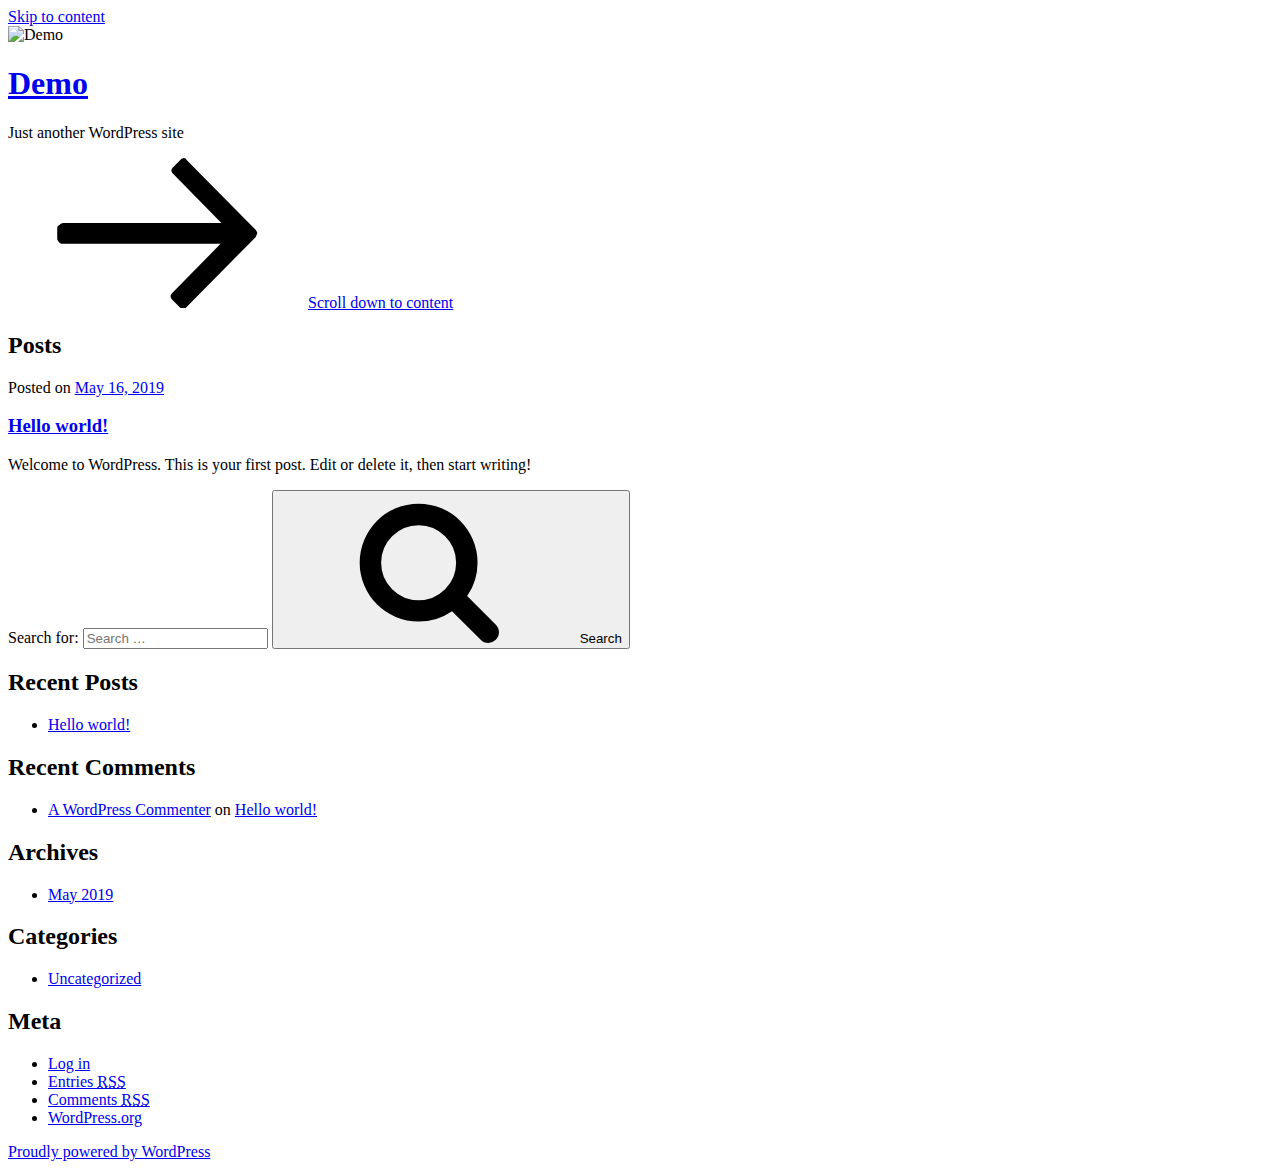
==== index.html @ 1aba59c8 "change" ====
<!DOCTYPE html>
<html lang="en-US" class="no-js no-svg">
<head>
<meta charset="UTF-8">
<meta name="viewport" content="width=device-width, initial-scale=1">
<link rel="profile" href="http://gmpg.org/xfn/11">

<script>(function(html){html.className = html.className.replace(/\bno-js\b/,'js')})(document.documentElement);</script>
<title>Demo &#8211; Just another WordPress site</title>
<link rel='dns-prefetch' href='//fonts.googleapis.com' />
<link rel='dns-prefetch' href='//s.w.org' />
<link href='https://fonts.gstatic.com/' crossorigin rel='preconnect' />
<link rel="alternate" type="application/rss+xml" title="Demo &raquo; Feed" href="/https://sandeepk111996.github.io/DemoWordpress/feed/" />
<link rel="alternate" type="application/rss+xml" title="Demo &raquo; Comments Feed" href="/https://sandeepk111996.github.io/DemoWordpress/comments/feed/" />
		<script type="text/javascript">
			window._wpemojiSettings = {"baseUrl":"https:\/\/s.w.org\/images\/core\/emoji\/11.2.0\/72x72\/","ext":".png","svgUrl":"https:\/\/s.w.org\/images\/core\/emoji\/11.2.0\/svg\/","svgExt":".svg","source":{"concatemoji":"\/wp-includes\/js\/wp-emoji-release.min.js?ver=5.1.1"}};
			!function(a,b,c){function d(a,b){var c=String.fromCharCode;l.clearRect(0,0,k.width,k.height),l.fillText(c.apply(this,a),0,0);var d=k.toDataURL();l.clearRect(0,0,k.width,k.height),l.fillText(c.apply(this,b),0,0);var e=k.toDataURL();return d===e}function e(a){var b;if(!l||!l.fillText)return!1;switch(l.textBaseline="top",l.font="600 32px Arial",a){case"flag":return!(b=d([55356,56826,55356,56819],[55356,56826,8203,55356,56819]))&&(b=d([55356,57332,56128,56423,56128,56418,56128,56421,56128,56430,56128,56423,56128,56447],[55356,57332,8203,56128,56423,8203,56128,56418,8203,56128,56421,8203,56128,56430,8203,56128,56423,8203,56128,56447]),!b);case"emoji":return b=d([55358,56760,9792,65039],[55358,56760,8203,9792,65039]),!b}return!1}function f(a){var c=b.createElement("script");c.src=a,c.defer=c.type="text/javascript",b.getElementsByTagName("head")[0].appendChild(c)}var g,h,i,j,k=b.createElement("canvas"),l=k.getContext&&k.getContext("2d");for(j=Array("flag","emoji"),c.supports={everything:!0,everythingExceptFlag:!0},i=0;i<j.length;i++)c.supports[j[i]]=e(j[i]),c.supports.everything=c.supports.everything&&c.supports[j[i]],"flag"!==j[i]&&(c.supports.everythingExceptFlag=c.supports.everythingExceptFlag&&c.supports[j[i]]);c.supports.everythingExceptFlag=c.supports.everythingExceptFlag&&!c.supports.flag,c.DOMReady=!1,c.readyCallback=function(){c.DOMReady=!0},c.supports.everything||(h=function(){c.readyCallback()},b.addEventListener?(b.addEventListener("DOMContentLoaded",h,!1),a.addEventListener("load",h,!1)):(a.attachEvent("onload",h),b.attachEvent("onreadystatechange",function(){"complete"===b.readyState&&c.readyCallback()})),g=c.source||{},g.concatemoji?f(g.concatemoji):g.wpemoji&&g.twemoji&&(f(g.twemoji),f(g.wpemoji)))}(window,document,window._wpemojiSettings);
		</script>
		<style type="text/css">
img.wp-smiley,
img.emoji {
	display: inline !important;
	border: none !important;
	box-shadow: none !important;
	height: 1em !important;
	width: 1em !important;
	margin: 0 .07em !important;
	vertical-align: -0.1em !important;
	background: none !important;
	padding: 0 !important;
}
</style>
	<link rel='stylesheet' id='wp-block-library-css'  href='/https://sandeepk111996.github.io/DemoWordpress/wp-includes/css/dist/block-library/style.min.css?ver=5.1.1' type='text/css' media='all' />
<link rel='stylesheet' id='wp-block-library-theme-css'  href='/https://sandeepk111996.github.io/DemoWordpress/wp-includes/css/dist/block-library/theme.min.css?ver=5.1.1' type='text/css' media='all' />
<link rel='stylesheet' id='twentyseventeen-fonts-css'  href='https://fonts.googleapis.com/css?family=Libre+Franklin%3A300%2C300i%2C400%2C400i%2C600%2C600i%2C800%2C800i&#038;subset=latin%2Clatin-ext' type='text/css' media='all' />
<link rel='stylesheet' id='twentyseventeen-style-css'  href='/https://sandeepk111996.github.io/DemoWordpress/wp-content/themes/twentyseventeen/style.css?ver=5.1.1' type='text/css' media='all' />
<link rel='stylesheet' id='twentyseventeen-block-style-css'  href='/https://sandeepk111996.github.io/DemoWordpress/wp-content/themes/twentyseventeen/assets/css/blocks.css?ver=1.1' type='text/css' media='all' />
<!--[if lt IE 9]>
<link rel='stylesheet' id='twentyseventeen-ie8-css'  href='/wp-content/themes/twentyseventeen/assets/css/ie8.css?ver=1.0' type='text/css' media='all' />
<![endif]-->
<!--[if lt IE 9]>
<script type='text/javascript' src='/wp-content/themes/twentyseventeen/assets/js/html5.js?ver=3.7.3'></script>
<![endif]-->
<script type='text/javascript' src='/https://sandeepk111996.github.io/DemoWordpress/wp-includes/js/jquery/jquery.js?ver=1.12.4'></script>
<script type='text/javascript' src='/https://sandeepk111996.github.io/DemoWordpress/wp-includes/js/jquery/jquery-migrate.min.js?ver=1.4.1'></script>
<link rel='https://api.w.org/' href='/https://sandeepk111996.github.io/DemoWordpress/wp-json/' />
<link rel="EditURI" type="application/rsd+xml" title="RSD" href="/https://sandeepk111996.github.io/DemoWordpress/xmlrpc.php?rsd" />
<link rel="wlwmanifest" type="application/wlwmanifest+xml" href="/https://sandeepk111996.github.io/DemoWordpress/wp-includes/wlwmanifest.xml" /> 
<meta name="generator" content="WordPress 5.1.1" />
		<style type="text/css">.recentcomments a{display:inline !important;padding:0 !important;margin:0 !important;}</style>
		</head>

<body class="home blog wp-embed-responsive hfeed has-header-image has-sidebar colors-light">
<div id="page" class="site">
	<a class="skip-link screen-reader-text" href="#content">Skip to content</a>

	<header id="masthead" class="site-header" role="banner">

		<div class="custom-header">

		<div class="custom-header-media">
			<div id="wp-custom-header" class="wp-custom-header"><img src="/https://sandeepk111996.github.io/DemoWordpress/wp-content/themes/twentyseventeen/assets/images/header.jpg" width="2000" height="1200" alt="Demo" /></div>		</div>

	<div class="site-branding">
	<div class="wrap">

		
		<div class="site-branding-text">
							<h1 class="site-title"><a href="/https://sandeepk111996.github.io/DemoWordpress/" rel="home">Demo</a></h1>
			
							<p class="site-description">Just another WordPress site</p>
					</div><!-- .site-branding-text -->

				<a href="#content" class="menu-scroll-down"><svg class="icon icon-arrow-right" aria-hidden="true" role="img"> <use href="#icon-arrow-right" xlink:href="#icon-arrow-right"></use> </svg><span class="screen-reader-text">Scroll down to content</span></a>
	
	</div><!-- .wrap -->
</div><!-- .site-branding -->

</div><!-- .custom-header -->

		
	</header><!-- #masthead -->

	
	<div class="site-content-contain">
		<div id="content" class="site-content">

<div class="wrap">
		<header class="page-header">
		<h2 class="page-title">Posts</h2>
	</header>
	
	<div id="primary" class="content-area">
		<main id="main" class="site-main" role="main">

			
<article id="post-1" class="post-1 post type-post status-publish format-standard hentry category-uncategorized">
		<header class="entry-header">
		<div class="entry-meta"><span class="screen-reader-text">Posted on</span> <a href="/https://sandeepk111996.github.io/DemoWordpress/2019/05/16/hello-world/" rel="bookmark"><time class="entry-date published updated" datetime="2019-05-16T11:55:17+00:00">May 16, 2019</time></a></div><!-- .entry-meta --><h3 class="entry-title"><a href="/https://sandeepk111996.github.io/DemoWordpress/2019/05/16/hello-world/" rel="bookmark">Hello world!</a></h3>	</header><!-- .entry-header -->

	
	<div class="entry-content">
		
<p>Welcome to WordPress. This is your first post. Edit or delete it, then start writing!</p>
	</div><!-- .entry-content -->

	
</article><!-- #post-## -->

		</main><!-- #main -->
	</div><!-- #primary -->
	
<aside id="secondary" class="widget-area" role="complementary" aria-label="Blog Sidebar">
	<section id="search-2" class="widget widget_search">

<form role="search" method="get" class="search-form" action="/https://sandeepk111996.github.io/DemoWordpress/">
	<label for="search-form-1">
		<span class="screen-reader-text">Search for:</span>
	</label>
	<input type="search" id="search-form-1" class="search-field" placeholder="Search &hellip;" value="" name="s" />
	<button type="submit" class="search-submit"><svg class="icon icon-search" aria-hidden="true" role="img"> <use href="#icon-search" xlink:href="#icon-search"></use> </svg><span class="screen-reader-text">Search</span></button>
</form>
</section>		<section id="recent-posts-2" class="widget widget_recent_entries">		<h2 class="widget-title">Recent Posts</h2>		<ul>
											<li>
					<a href="/https://sandeepk111996.github.io/DemoWordpress/2019/05/16/hello-world/">Hello world!</a>
									</li>
					</ul>
		</section><section id="recent-comments-2" class="widget widget_recent_comments"><h2 class="widget-title">Recent Comments</h2><ul id="recentcomments"><li class="recentcomments"><span class="comment-author-link"><a href='https://wordpress.org/' rel='external nofollow' class='url'>A WordPress Commenter</a></span> on <a href="/https://sandeepk111996.github.io/DemoWordpress/2019/05/16/hello-world/#comment-1">Hello world!</a></li></ul></section><section id="archives-2" class="widget widget_archive"><h2 class="widget-title">Archives</h2>		<ul>
				<li><a href='/https://sandeepk111996.github.io/DemoWordpress/2019/05/'>May 2019</a></li>
		</ul>
			</section><section id="categories-2" class="widget widget_categories"><h2 class="widget-title">Categories</h2>		<ul>
				<li class="cat-item cat-item-1"><a href="/https://sandeepk111996.github.io/DemoWordpress/category/uncategorized/" >Uncategorized</a>
</li>
		</ul>
			</section><section id="meta-2" class="widget widget_meta"><h2 class="widget-title">Meta</h2>			<ul>
						<li><a href="/https://sandeepk111996.github.io/DemoWordpress/wp-login.php">Log in</a></li>
			<li><a href="/https://sandeepk111996.github.io/DemoWordpress/feed/">Entries <abbr title="Really Simple Syndication">RSS</abbr></a></li>
			<li><a href="/https://sandeepk111996.github.io/DemoWordpress/comments/feed/">Comments <abbr title="Really Simple Syndication">RSS</abbr></a></li>
			<li><a href="https://wordpress.org/" title="Powered by WordPress, state-of-the-art semantic personal publishing platform.">WordPress.org</a></li>			</ul>
			</section></aside><!-- #secondary -->
</div><!-- .wrap -->


		</div><!-- #content -->

		<footer id="colophon" class="site-footer" role="contentinfo">
			<div class="wrap">
				
<div class="site-info">
		<a href="https://wordpress.org/" class="imprint">
		Proudly powered by WordPress	</a>
</div><!-- .site-info -->
			</div><!-- .wrap -->
		</footer><!-- #colophon -->
	</div><!-- .site-content-contain -->
</div><!-- #page -->
<script type='text/javascript'>
/* <![CDATA[ */
var twentyseventeenScreenReaderText = {"quote":"<svg class=\"icon icon-quote-right\" aria-hidden=\"true\" role=\"img\"> <use href=\"#icon-quote-right\" xlink:href=\"#icon-quote-right\"><\/use> <\/svg>"};
/* ]]> */
</script>
<script type='text/javascript' src='/https://sandeepk111996.github.io/DemoWordpress/wp-content/themes/twentyseventeen/assets/js/skip-link-focus-fix.js?ver=1.0'></script>
<script type='text/javascript' src='/https://sandeepk111996.github.io/DemoWordpress/wp-content/themes/twentyseventeen/assets/js/global.js?ver=1.0'></script>
<script type='text/javascript' src='/https://sandeepk111996.github.io/DemoWordpress/wp-content/themes/twentyseventeen/assets/js/jquery.scrollTo.js?ver=2.1.2'></script>
<script type='text/javascript' src='/https://sandeepk111996.github.io/DemoWordpress/wp-includes/js/wp-embed.min.js?ver=5.1.1'></script>
<svg style="position: absolute; width: 0; height: 0; overflow: hidden;" version="1.1" xmlns="http://www.w3.org/2000/svg" xmlns:xlink="http://www.w3.org/1999/xlink">
<defs>
<symbol id="icon-behance" viewbox="0 0 37 32">
<path class="path1" d="M33 6.054h-9.125v2.214h9.125v-2.214zM28.5 13.661q-1.607 0-2.607 0.938t-1.107 2.545h7.286q-0.321-3.482-3.571-3.482zM28.786 24.107q1.125 0 2.179-0.571t1.357-1.554h3.946q-1.786 5.482-7.625 5.482-3.821 0-6.080-2.357t-2.259-6.196q0-3.714 2.33-6.17t6.009-2.455q2.464 0 4.295 1.214t2.732 3.196 0.902 4.429q0 0.304-0.036 0.839h-11.75q0 1.982 1.027 3.063t2.973 1.080zM4.946 23.214h5.286q3.661 0 3.661-2.982 0-3.214-3.554-3.214h-5.393v6.196zM4.946 13.625h5.018q1.393 0 2.205-0.652t0.813-2.027q0-2.571-3.393-2.571h-4.643v5.25zM0 4.536h10.607q1.554 0 2.768 0.25t2.259 0.848 1.607 1.723 0.563 2.75q0 3.232-3.071 4.696 2.036 0.571 3.071 2.054t1.036 3.643q0 1.339-0.438 2.438t-1.179 1.848-1.759 1.268-2.161 0.75-2.393 0.232h-10.911v-22.5z"></path>
</symbol>
<symbol id="icon-deviantart" viewbox="0 0 18 32">
<path class="path1" d="M18.286 5.411l-5.411 10.393 0.429 0.554h4.982v7.411h-9.054l-0.786 0.536-2.536 4.875-0.536 0.536h-5.375v-5.411l5.411-10.411-0.429-0.536h-4.982v-7.411h9.054l0.786-0.536 2.536-4.875 0.536-0.536h5.375v5.411z"></path>
</symbol>
<symbol id="icon-medium" viewbox="0 0 32 32">
<path class="path1" d="M10.661 7.518v20.946q0 0.446-0.223 0.759t-0.652 0.313q-0.304 0-0.589-0.143l-8.304-4.161q-0.375-0.179-0.634-0.598t-0.259-0.83v-20.357q0-0.357 0.179-0.607t0.518-0.25q0.25 0 0.786 0.268l9.125 4.571q0.054 0.054 0.054 0.089zM11.804 9.321l9.536 15.464-9.536-4.75v-10.714zM32 9.643v18.821q0 0.446-0.25 0.723t-0.679 0.277-0.839-0.232l-7.875-3.929zM31.946 7.5q0 0.054-4.58 7.491t-5.366 8.705l-6.964-11.321 5.786-9.411q0.304-0.5 0.929-0.5 0.25 0 0.464 0.107l9.661 4.821q0.071 0.036 0.071 0.107z"></path>
</symbol>
<symbol id="icon-slideshare" viewbox="0 0 32 32">
<path class="path1" d="M15.589 13.214q0 1.482-1.134 2.545t-2.723 1.063-2.723-1.063-1.134-2.545q0-1.5 1.134-2.554t2.723-1.054 2.723 1.054 1.134 2.554zM24.554 13.214q0 1.482-1.125 2.545t-2.732 1.063q-1.589 0-2.723-1.063t-1.134-2.545q0-1.5 1.134-2.554t2.723-1.054q1.607 0 2.732 1.054t1.125 2.554zM28.571 16.429v-11.911q0-1.554-0.571-2.205t-1.982-0.652h-19.857q-1.482 0-2.009 0.607t-0.527 2.25v12.018q0.768 0.411 1.58 0.714t1.446 0.5 1.446 0.33 1.268 0.196 1.25 0.071 1.045 0.009 1.009-0.036 0.795-0.036q1.214-0.018 1.696 0.482 0.107 0.107 0.179 0.161 0.464 0.446 1.089 0.911 0.125-1.625 2.107-1.554 0.089 0 0.652 0.027t0.768 0.036 0.813 0.018 0.946-0.018 0.973-0.080 1.089-0.152 1.107-0.241 1.196-0.348 1.205-0.482 1.286-0.616zM31.482 16.339q-2.161 2.661-6.643 4.5 1.5 5.089-0.411 8.304-1.179 2.018-3.268 2.643-1.857 0.571-3.25-0.268-1.536-0.911-1.464-2.929l-0.018-5.821v-0.018q-0.143-0.036-0.438-0.107t-0.42-0.089l-0.018 6.036q0.071 2.036-1.482 2.929-1.411 0.839-3.268 0.268-2.089-0.643-3.25-2.679-1.875-3.214-0.393-8.268-4.482-1.839-6.643-4.5-0.446-0.661-0.071-1.125t1.071 0.018q0.054 0.036 0.196 0.125t0.196 0.143v-12.393q0-1.286 0.839-2.196t2.036-0.911h22.446q1.196 0 2.036 0.911t0.839 2.196v12.393l0.375-0.268q0.696-0.482 1.071-0.018t-0.071 1.125z"></path>
</symbol>
<symbol id="icon-snapchat-ghost" viewbox="0 0 30 32">
<path class="path1" d="M15.143 2.286q2.393-0.018 4.295 1.223t2.92 3.438q0.482 1.036 0.482 3.196 0 0.839-0.161 3.411 0.25 0.125 0.5 0.125 0.321 0 0.911-0.241t0.911-0.241q0.518 0 1 0.321t0.482 0.821q0 0.571-0.563 0.964t-1.232 0.563-1.232 0.518-0.563 0.848q0 0.268 0.214 0.768 0.661 1.464 1.83 2.679t2.58 1.804q0.5 0.214 1.429 0.411 0.5 0.107 0.5 0.625 0 1.25-3.911 1.839-0.125 0.196-0.196 0.696t-0.25 0.83-0.589 0.33q-0.357 0-1.107-0.116t-1.143-0.116q-0.661 0-1.107 0.089-0.571 0.089-1.125 0.402t-1.036 0.679-1.036 0.723-1.357 0.598-1.768 0.241q-0.929 0-1.723-0.241t-1.339-0.598-1.027-0.723-1.036-0.679-1.107-0.402q-0.464-0.089-1.125-0.089-0.429 0-1.17 0.134t-1.045 0.134q-0.446 0-0.625-0.33t-0.25-0.848-0.196-0.714q-3.911-0.589-3.911-1.839 0-0.518 0.5-0.625 0.929-0.196 1.429-0.411 1.393-0.571 2.58-1.804t1.83-2.679q0.214-0.5 0.214-0.768 0-0.5-0.563-0.848t-1.241-0.527-1.241-0.563-0.563-0.938q0-0.482 0.464-0.813t0.982-0.33q0.268 0 0.857 0.232t0.946 0.232q0.321 0 0.571-0.125-0.161-2.536-0.161-3.393 0-2.179 0.482-3.214 1.143-2.446 3.071-3.536t4.714-1.125z"></path>
</symbol>
<symbol id="icon-yelp" viewbox="0 0 27 32">
<path class="path1" d="M13.804 23.554v2.268q-0.018 5.214-0.107 5.446-0.214 0.571-0.911 0.714-0.964 0.161-3.241-0.679t-2.902-1.589q-0.232-0.268-0.304-0.643-0.018-0.214 0.071-0.464 0.071-0.179 0.607-0.839t3.232-3.857q0.018 0 1.071-1.25 0.268-0.339 0.705-0.438t0.884 0.063q0.429 0.179 0.67 0.518t0.223 0.75zM11.143 19.071q-0.054 0.982-0.929 1.25l-2.143 0.696q-4.911 1.571-5.214 1.571-0.625-0.036-0.964-0.643-0.214-0.446-0.304-1.339-0.143-1.357 0.018-2.973t0.536-2.223 1-0.571q0.232 0 3.607 1.375 1.25 0.518 2.054 0.839l1.5 0.607q0.411 0.161 0.634 0.545t0.205 0.866zM25.893 24.375q-0.125 0.964-1.634 2.875t-2.42 2.268q-0.661 0.25-1.125-0.125-0.25-0.179-3.286-5.125l-0.839-1.375q-0.25-0.375-0.205-0.821t0.348-0.821q0.625-0.768 1.482-0.464 0.018 0.018 2.125 0.714 3.625 1.179 4.321 1.42t0.839 0.366q0.5 0.393 0.393 1.089zM13.893 13.089q0.089 1.821-0.964 2.179-1.036 0.304-2.036-1.268l-6.75-10.679q-0.143-0.625 0.339-1.107 0.732-0.768 3.705-1.598t4.009-0.563q0.714 0.179 0.875 0.804 0.054 0.321 0.393 5.455t0.429 6.777zM25.714 15.018q0.054 0.696-0.464 1.054-0.268 0.179-5.875 1.536-1.196 0.268-1.625 0.411l0.018-0.036q-0.411 0.107-0.821-0.071t-0.661-0.571q-0.536-0.839 0-1.554 0.018-0.018 1.339-1.821 2.232-3.054 2.679-3.643t0.607-0.696q0.5-0.339 1.161-0.036 0.857 0.411 2.196 2.384t1.446 2.991v0.054z"></path>
</symbol>
<symbol id="icon-vine" viewbox="0 0 27 32">
<path class="path1" d="M26.732 14.768v3.536q-1.804 0.411-3.536 0.411-1.161 2.429-2.955 4.839t-3.241 3.848-2.286 1.902q-1.429 0.804-2.893-0.054-0.5-0.304-1.080-0.777t-1.518-1.491-1.83-2.295-1.92-3.286-1.884-4.357-1.634-5.616-1.259-6.964h5.054q0.464 3.893 1.25 7.116t1.866 5.661 2.17 4.205 2.5 3.482q3.018-3.018 5.125-7.25-2.536-1.286-3.982-3.929t-1.446-5.946q0-3.429 1.857-5.616t5.071-2.188q3.179 0 4.875 1.884t1.696 5.313q0 2.839-1.036 5.107-0.125 0.018-0.348 0.054t-0.821 0.036-1.125-0.107-1.107-0.455-0.902-0.92q0.554-1.839 0.554-3.286 0-1.554-0.518-2.357t-1.411-0.804q-0.946 0-1.518 0.884t-0.571 2.509q0 3.321 1.875 5.241t4.768 1.92q1.107 0 2.161-0.25z"></path>
</symbol>
<symbol id="icon-vk" viewbox="0 0 35 32">
<path class="path1" d="M34.232 9.286q0.411 1.143-2.679 5.25-0.429 0.571-1.161 1.518-1.393 1.786-1.607 2.339-0.304 0.732 0.25 1.446 0.304 0.375 1.446 1.464h0.018l0.071 0.071q2.518 2.339 3.411 3.946 0.054 0.089 0.116 0.223t0.125 0.473-0.009 0.607-0.446 0.491-1.054 0.223l-4.571 0.071q-0.429 0.089-1-0.089t-0.929-0.393l-0.357-0.214q-0.536-0.375-1.25-1.143t-1.223-1.384-1.089-1.036-1.009-0.277q-0.054 0.018-0.143 0.063t-0.304 0.259-0.384 0.527-0.304 0.929-0.116 1.384q0 0.268-0.063 0.491t-0.134 0.33l-0.071 0.089q-0.321 0.339-0.946 0.393h-2.054q-1.268 0.071-2.607-0.295t-2.348-0.946-1.839-1.179-1.259-1.027l-0.446-0.429q-0.179-0.179-0.491-0.536t-1.277-1.625-1.893-2.696-2.188-3.768-2.33-4.857q-0.107-0.286-0.107-0.482t0.054-0.286l0.071-0.107q0.268-0.339 1.018-0.339l4.893-0.036q0.214 0.036 0.411 0.116t0.286 0.152l0.089 0.054q0.286 0.196 0.429 0.571 0.357 0.893 0.821 1.848t0.732 1.455l0.286 0.518q0.518 1.071 1 1.857t0.866 1.223 0.741 0.688 0.607 0.25 0.482-0.089q0.036-0.018 0.089-0.089t0.214-0.393 0.241-0.839 0.17-1.446 0-2.232q-0.036-0.714-0.161-1.304t-0.25-0.821l-0.107-0.214q-0.446-0.607-1.518-0.768-0.232-0.036 0.089-0.429 0.304-0.339 0.679-0.536 0.946-0.464 4.268-0.429 1.464 0.018 2.411 0.232 0.357 0.089 0.598 0.241t0.366 0.429 0.188 0.571 0.063 0.813-0.018 0.982-0.045 1.259-0.027 1.473q0 0.196-0.018 0.75t-0.009 0.857 0.063 0.723 0.205 0.696 0.402 0.438q0.143 0.036 0.304 0.071t0.464-0.196 0.679-0.616 0.929-1.196 1.214-1.92q1.071-1.857 1.911-4.018 0.071-0.179 0.179-0.313t0.196-0.188l0.071-0.054 0.089-0.045t0.232-0.054 0.357-0.009l5.143-0.036q0.696-0.089 1.143 0.045t0.554 0.295z"></path>
</symbol>
<symbol id="icon-search" viewbox="0 0 30 32">
<path class="path1" d="M20.571 14.857q0-3.304-2.348-5.652t-5.652-2.348-5.652 2.348-2.348 5.652 2.348 5.652 5.652 2.348 5.652-2.348 2.348-5.652zM29.714 29.714q0 0.929-0.679 1.607t-1.607 0.679q-0.964 0-1.607-0.679l-6.125-6.107q-3.196 2.214-7.125 2.214-2.554 0-4.884-0.991t-4.018-2.679-2.679-4.018-0.991-4.884 0.991-4.884 2.679-4.018 4.018-2.679 4.884-0.991 4.884 0.991 4.018 2.679 2.679 4.018 0.991 4.884q0 3.929-2.214 7.125l6.125 6.125q0.661 0.661 0.661 1.607z"></path>
</symbol>
<symbol id="icon-envelope-o" viewbox="0 0 32 32">
<path class="path1" d="M29.714 26.857v-13.714q-0.571 0.643-1.232 1.179-4.786 3.679-7.607 6.036-0.911 0.768-1.482 1.196t-1.545 0.866-1.83 0.438h-0.036q-0.857 0-1.83-0.438t-1.545-0.866-1.482-1.196q-2.821-2.357-7.607-6.036-0.661-0.536-1.232-1.179v13.714q0 0.232 0.17 0.402t0.402 0.17h26.286q0.232 0 0.402-0.17t0.17-0.402zM29.714 8.089v-0.438t-0.009-0.232-0.054-0.223-0.098-0.161-0.161-0.134-0.25-0.045h-26.286q-0.232 0-0.402 0.17t-0.17 0.402q0 3 2.625 5.071 3.446 2.714 7.161 5.661 0.107 0.089 0.625 0.527t0.821 0.67 0.795 0.563 0.902 0.491 0.768 0.161h0.036q0.357 0 0.768-0.161t0.902-0.491 0.795-0.563 0.821-0.67 0.625-0.527q3.714-2.946 7.161-5.661 0.964-0.768 1.795-2.063t0.83-2.348zM32 7.429v19.429q0 1.179-0.839 2.018t-2.018 0.839h-26.286q-1.179 0-2.018-0.839t-0.839-2.018v-19.429q0-1.179 0.839-2.018t2.018-0.839h26.286q1.179 0 2.018 0.839t0.839 2.018z"></path>
</symbol>
<symbol id="icon-close" viewbox="0 0 25 32">
<path class="path1" d="M23.179 23.607q0 0.714-0.5 1.214l-2.429 2.429q-0.5 0.5-1.214 0.5t-1.214-0.5l-5.25-5.25-5.25 5.25q-0.5 0.5-1.214 0.5t-1.214-0.5l-2.429-2.429q-0.5-0.5-0.5-1.214t0.5-1.214l5.25-5.25-5.25-5.25q-0.5-0.5-0.5-1.214t0.5-1.214l2.429-2.429q0.5-0.5 1.214-0.5t1.214 0.5l5.25 5.25 5.25-5.25q0.5-0.5 1.214-0.5t1.214 0.5l2.429 2.429q0.5 0.5 0.5 1.214t-0.5 1.214l-5.25 5.25 5.25 5.25q0.5 0.5 0.5 1.214z"></path>
</symbol>
<symbol id="icon-angle-down" viewbox="0 0 21 32">
<path class="path1" d="M19.196 13.143q0 0.232-0.179 0.411l-8.321 8.321q-0.179 0.179-0.411 0.179t-0.411-0.179l-8.321-8.321q-0.179-0.179-0.179-0.411t0.179-0.411l0.893-0.893q0.179-0.179 0.411-0.179t0.411 0.179l7.018 7.018 7.018-7.018q0.179-0.179 0.411-0.179t0.411 0.179l0.893 0.893q0.179 0.179 0.179 0.411z"></path>
</symbol>
<symbol id="icon-folder-open" viewbox="0 0 34 32">
<path class="path1" d="M33.554 17q0 0.554-0.554 1.179l-6 7.071q-0.768 0.911-2.152 1.545t-2.563 0.634h-19.429q-0.607 0-1.080-0.232t-0.473-0.768q0-0.554 0.554-1.179l6-7.071q0.768-0.911 2.152-1.545t2.563-0.634h19.429q0.607 0 1.080 0.232t0.473 0.768zM27.429 10.857v2.857h-14.857q-1.679 0-3.518 0.848t-2.929 2.134l-6.107 7.179q0-0.071-0.009-0.223t-0.009-0.223v-17.143q0-1.643 1.179-2.821t2.821-1.179h5.714q1.643 0 2.821 1.179t1.179 2.821v0.571h9.714q1.643 0 2.821 1.179t1.179 2.821z"></path>
</symbol>
<symbol id="icon-twitter" viewbox="0 0 30 32">
<path class="path1" d="M28.929 7.286q-1.196 1.75-2.893 2.982 0.018 0.25 0.018 0.75 0 2.321-0.679 4.634t-2.063 4.437-3.295 3.759-4.607 2.607-5.768 0.973q-4.839 0-8.857-2.589 0.625 0.071 1.393 0.071 4.018 0 7.161-2.464-1.875-0.036-3.357-1.152t-2.036-2.848q0.589 0.089 1.089 0.089 0.768 0 1.518-0.196-2-0.411-3.313-1.991t-1.313-3.67v-0.071q1.214 0.679 2.607 0.732-1.179-0.786-1.875-2.054t-0.696-2.75q0-1.571 0.786-2.911 2.161 2.661 5.259 4.259t6.634 1.777q-0.143-0.679-0.143-1.321 0-2.393 1.688-4.080t4.080-1.688q2.5 0 4.214 1.821 1.946-0.375 3.661-1.393-0.661 2.054-2.536 3.179 1.661-0.179 3.321-0.893z"></path>
</symbol>
<symbol id="icon-facebook" viewbox="0 0 19 32">
<path class="path1" d="M17.125 0.214v4.714h-2.804q-1.536 0-2.071 0.643t-0.536 1.929v3.375h5.232l-0.696 5.286h-4.536v13.554h-5.464v-13.554h-4.554v-5.286h4.554v-3.893q0-3.321 1.857-5.152t4.946-1.83q2.625 0 4.071 0.214z"></path>
</symbol>
<symbol id="icon-github" viewbox="0 0 27 32">
<path class="path1" d="M13.714 2.286q3.732 0 6.884 1.839t4.991 4.991 1.839 6.884q0 4.482-2.616 8.063t-6.759 4.955q-0.482 0.089-0.714-0.125t-0.232-0.536q0-0.054 0.009-1.366t0.009-2.402q0-1.732-0.929-2.536 1.018-0.107 1.83-0.321t1.679-0.696 1.446-1.188 0.946-1.875 0.366-2.688q0-2.125-1.411-3.679 0.661-1.625-0.143-3.643-0.5-0.161-1.446 0.196t-1.643 0.786l-0.679 0.429q-1.661-0.464-3.429-0.464t-3.429 0.464q-0.286-0.196-0.759-0.482t-1.491-0.688-1.518-0.241q-0.804 2.018-0.143 3.643-1.411 1.554-1.411 3.679 0 1.518 0.366 2.679t0.938 1.875 1.438 1.196 1.679 0.696 1.83 0.321q-0.696 0.643-0.875 1.839-0.375 0.179-0.804 0.268t-1.018 0.089-1.17-0.384-0.991-1.116q-0.339-0.571-0.866-0.929t-0.884-0.429l-0.357-0.054q-0.375 0-0.518 0.080t-0.089 0.205 0.161 0.25 0.232 0.214l0.125 0.089q0.393 0.179 0.777 0.679t0.563 0.911l0.179 0.411q0.232 0.679 0.786 1.098t1.196 0.536 1.241 0.125 0.991-0.063l0.411-0.071q0 0.679 0.009 1.58t0.009 0.973q0 0.321-0.232 0.536t-0.714 0.125q-4.143-1.375-6.759-4.955t-2.616-8.063q0-3.732 1.839-6.884t4.991-4.991 6.884-1.839zM5.196 21.982q0.054-0.125-0.125-0.214-0.179-0.054-0.232 0.036-0.054 0.125 0.125 0.214 0.161 0.107 0.232-0.036zM5.75 22.589q0.125-0.089-0.036-0.286-0.179-0.161-0.286-0.054-0.125 0.089 0.036 0.286 0.179 0.179 0.286 0.054zM6.286 23.393q0.161-0.125 0-0.339-0.143-0.232-0.304-0.107-0.161 0.089 0 0.321t0.304 0.125zM7.036 24.143q0.143-0.143-0.071-0.339-0.214-0.214-0.357-0.054-0.161 0.143 0.071 0.339 0.214 0.214 0.357 0.054zM8.054 24.589q0.054-0.196-0.232-0.286-0.268-0.071-0.339 0.125t0.232 0.268q0.268 0.107 0.339-0.107zM9.179 24.679q0-0.232-0.304-0.196-0.286 0-0.286 0.196 0 0.232 0.304 0.196 0.286 0 0.286-0.196zM10.214 24.5q-0.036-0.196-0.321-0.161-0.286 0.054-0.25 0.268t0.321 0.143 0.25-0.25z"></path>
</symbol>
<symbol id="icon-bars" viewbox="0 0 27 32">
<path class="path1" d="M27.429 24v2.286q0 0.464-0.339 0.804t-0.804 0.339h-25.143q-0.464 0-0.804-0.339t-0.339-0.804v-2.286q0-0.464 0.339-0.804t0.804-0.339h25.143q0.464 0 0.804 0.339t0.339 0.804zM27.429 14.857v2.286q0 0.464-0.339 0.804t-0.804 0.339h-25.143q-0.464 0-0.804-0.339t-0.339-0.804v-2.286q0-0.464 0.339-0.804t0.804-0.339h25.143q0.464 0 0.804 0.339t0.339 0.804zM27.429 5.714v2.286q0 0.464-0.339 0.804t-0.804 0.339h-25.143q-0.464 0-0.804-0.339t-0.339-0.804v-2.286q0-0.464 0.339-0.804t0.804-0.339h25.143q0.464 0 0.804 0.339t0.339 0.804z"></path>
</symbol>
<symbol id="icon-google-plus" viewbox="0 0 41 32">
<path class="path1" d="M25.661 16.304q0 3.714-1.554 6.616t-4.429 4.536-6.589 1.634q-2.661 0-5.089-1.036t-4.179-2.786-2.786-4.179-1.036-5.089 1.036-5.089 2.786-4.179 4.179-2.786 5.089-1.036q5.107 0 8.768 3.429l-3.554 3.411q-2.089-2.018-5.214-2.018-2.196 0-4.063 1.107t-2.955 3.009-1.089 4.152 1.089 4.152 2.955 3.009 4.063 1.107q1.482 0 2.723-0.411t2.045-1.027 1.402-1.402 0.875-1.482 0.384-1.321h-7.429v-4.5h12.357q0.214 1.125 0.214 2.179zM41.143 14.125v3.75h-3.732v3.732h-3.75v-3.732h-3.732v-3.75h3.732v-3.732h3.75v3.732h3.732z"></path>
</symbol>
<symbol id="icon-linkedin" viewbox="0 0 27 32">
<path class="path1" d="M6.232 11.161v17.696h-5.893v-17.696h5.893zM6.607 5.696q0.018 1.304-0.902 2.179t-2.42 0.875h-0.036q-1.464 0-2.357-0.875t-0.893-2.179q0-1.321 0.92-2.188t2.402-0.866 2.375 0.866 0.911 2.188zM27.429 18.714v10.143h-5.875v-9.464q0-1.875-0.723-2.938t-2.259-1.063q-1.125 0-1.884 0.616t-1.134 1.527q-0.196 0.536-0.196 1.446v9.875h-5.875q0.036-7.125 0.036-11.554t-0.018-5.286l-0.018-0.857h5.875v2.571h-0.036q0.357-0.571 0.732-1t1.009-0.929 1.554-0.777 2.045-0.277q3.054 0 4.911 2.027t1.857 5.938z"></path>
</symbol>
<symbol id="icon-quote-right" viewbox="0 0 30 32">
<path class="path1" d="M13.714 5.714v12.571q0 1.857-0.723 3.545t-1.955 2.92-2.92 1.955-3.545 0.723h-1.143q-0.464 0-0.804-0.339t-0.339-0.804v-2.286q0-0.464 0.339-0.804t0.804-0.339h1.143q1.893 0 3.232-1.339t1.339-3.232v-0.571q0-0.714-0.5-1.214t-1.214-0.5h-4q-1.429 0-2.429-1t-1-2.429v-6.857q0-1.429 1-2.429t2.429-1h6.857q1.429 0 2.429 1t1 2.429zM29.714 5.714v12.571q0 1.857-0.723 3.545t-1.955 2.92-2.92 1.955-3.545 0.723h-1.143q-0.464 0-0.804-0.339t-0.339-0.804v-2.286q0-0.464 0.339-0.804t0.804-0.339h1.143q1.893 0 3.232-1.339t1.339-3.232v-0.571q0-0.714-0.5-1.214t-1.214-0.5h-4q-1.429 0-2.429-1t-1-2.429v-6.857q0-1.429 1-2.429t2.429-1h6.857q1.429 0 2.429 1t1 2.429z"></path>
</symbol>
<symbol id="icon-mail-reply" viewbox="0 0 32 32">
<path class="path1" d="M32 20q0 2.964-2.268 8.054-0.054 0.125-0.188 0.429t-0.241 0.536-0.232 0.393q-0.214 0.304-0.5 0.304-0.268 0-0.42-0.179t-0.152-0.446q0-0.161 0.045-0.473t0.045-0.42q0.089-1.214 0.089-2.196 0-1.804-0.313-3.232t-0.866-2.473-1.429-1.804-1.884-1.241-2.375-0.759-2.75-0.384-3.134-0.107h-4v4.571q0 0.464-0.339 0.804t-0.804 0.339-0.804-0.339l-9.143-9.143q-0.339-0.339-0.339-0.804t0.339-0.804l9.143-9.143q0.339-0.339 0.804-0.339t0.804 0.339 0.339 0.804v4.571h4q12.732 0 15.625 7.196 0.946 2.393 0.946 5.946z"></path>
</symbol>
<symbol id="icon-youtube" viewbox="0 0 27 32">
<path class="path1" d="M17.339 22.214v3.768q0 1.196-0.696 1.196-0.411 0-0.804-0.393v-5.375q0.393-0.393 0.804-0.393 0.696 0 0.696 1.196zM23.375 22.232v0.821h-1.607v-0.821q0-1.214 0.804-1.214t0.804 1.214zM6.125 18.339h1.911v-1.679h-5.571v1.679h1.875v10.161h1.786v-10.161zM11.268 28.5h1.589v-8.821h-1.589v6.75q-0.536 0.75-1.018 0.75-0.321 0-0.375-0.375-0.018-0.054-0.018-0.625v-6.5h-1.589v6.982q0 0.875 0.143 1.304 0.214 0.661 1.036 0.661 0.857 0 1.821-1.089v0.964zM18.929 25.857v-3.518q0-1.304-0.161-1.768-0.304-1-1.268-1-0.893 0-1.661 0.964v-3.875h-1.589v11.839h1.589v-0.857q0.804 0.982 1.661 0.982 0.964 0 1.268-0.982 0.161-0.482 0.161-1.786zM24.964 25.679v-0.232h-1.625q0 0.911-0.036 1.089-0.125 0.643-0.714 0.643-0.821 0-0.821-1.232v-1.554h3.196v-1.839q0-1.411-0.482-2.071-0.696-0.911-1.893-0.911-1.214 0-1.911 0.911-0.5 0.661-0.5 2.071v3.089q0 1.411 0.518 2.071 0.696 0.911 1.929 0.911 1.286 0 1.929-0.946 0.321-0.482 0.375-0.964 0.036-0.161 0.036-1.036zM14.107 9.375v-3.75q0-1.232-0.768-1.232t-0.768 1.232v3.75q0 1.25 0.768 1.25t0.768-1.25zM26.946 22.786q0 4.179-0.464 6.25-0.25 1.054-1.036 1.768t-1.821 0.821q-3.286 0.375-9.911 0.375t-9.911-0.375q-1.036-0.107-1.83-0.821t-1.027-1.768q-0.464-2-0.464-6.25 0-4.179 0.464-6.25 0.25-1.054 1.036-1.768t1.839-0.839q3.268-0.357 9.893-0.357t9.911 0.357q1.036 0.125 1.83 0.839t1.027 1.768q0.464 2 0.464 6.25zM9.125 0h1.821l-2.161 7.125v4.839h-1.786v-4.839q-0.25-1.321-1.089-3.786-0.661-1.839-1.161-3.339h1.893l1.268 4.696zM15.732 5.946v3.125q0 1.446-0.5 2.107-0.661 0.911-1.893 0.911-1.196 0-1.875-0.911-0.5-0.679-0.5-2.107v-3.125q0-1.429 0.5-2.089 0.679-0.911 1.875-0.911 1.232 0 1.893 0.911 0.5 0.661 0.5 2.089zM21.714 3.054v8.911h-1.625v-0.982q-0.946 1.107-1.839 1.107-0.821 0-1.054-0.661-0.143-0.429-0.143-1.339v-7.036h1.625v6.554q0 0.589 0.018 0.625 0.054 0.393 0.375 0.393 0.482 0 1.018-0.768v-6.804h1.625z"></path>
</symbol>
<symbol id="icon-dropbox" viewbox="0 0 32 32">
<path class="path1" d="M7.179 12.625l8.821 5.446-6.107 5.089-8.75-5.696zM24.786 22.536v1.929l-8.75 5.232v0.018l-0.018-0.018-0.018 0.018v-0.018l-8.732-5.232v-1.929l2.625 1.714 6.107-5.071v-0.036l0.018 0.018 0.018-0.018v0.036l6.125 5.071zM9.893 2.107l6.107 5.089-8.821 5.429-6.036-4.821zM24.821 12.625l6.036 4.839-8.732 5.696-6.125-5.089zM22.125 2.107l8.732 5.696-6.036 4.821-8.821-5.429z"></path>
</symbol>
<symbol id="icon-instagram" viewbox="0 0 27 32">
<path class="path1" d="M18.286 16q0-1.893-1.339-3.232t-3.232-1.339-3.232 1.339-1.339 3.232 1.339 3.232 3.232 1.339 3.232-1.339 1.339-3.232zM20.75 16q0 2.929-2.054 4.982t-4.982 2.054-4.982-2.054-2.054-4.982 2.054-4.982 4.982-2.054 4.982 2.054 2.054 4.982zM22.679 8.679q0 0.679-0.482 1.161t-1.161 0.482-1.161-0.482-0.482-1.161 0.482-1.161 1.161-0.482 1.161 0.482 0.482 1.161zM13.714 4.75q-0.125 0-1.366-0.009t-1.884 0-1.723 0.054-1.839 0.179-1.277 0.33q-0.893 0.357-1.571 1.036t-1.036 1.571q-0.196 0.518-0.33 1.277t-0.179 1.839-0.054 1.723 0 1.884 0.009 1.366-0.009 1.366 0 1.884 0.054 1.723 0.179 1.839 0.33 1.277q0.357 0.893 1.036 1.571t1.571 1.036q0.518 0.196 1.277 0.33t1.839 0.179 1.723 0.054 1.884 0 1.366-0.009 1.366 0.009 1.884 0 1.723-0.054 1.839-0.179 1.277-0.33q0.893-0.357 1.571-1.036t1.036-1.571q0.196-0.518 0.33-1.277t0.179-1.839 0.054-1.723 0-1.884-0.009-1.366 0.009-1.366 0-1.884-0.054-1.723-0.179-1.839-0.33-1.277q-0.357-0.893-1.036-1.571t-1.571-1.036q-0.518-0.196-1.277-0.33t-1.839-0.179-1.723-0.054-1.884 0-1.366 0.009zM27.429 16q0 4.089-0.089 5.661-0.179 3.714-2.214 5.75t-5.75 2.214q-1.571 0.089-5.661 0.089t-5.661-0.089q-3.714-0.179-5.75-2.214t-2.214-5.75q-0.089-1.571-0.089-5.661t0.089-5.661q0.179-3.714 2.214-5.75t5.75-2.214q1.571-0.089 5.661-0.089t5.661 0.089q3.714 0.179 5.75 2.214t2.214 5.75q0.089 1.571 0.089 5.661z"></path>
</symbol>
<symbol id="icon-flickr" viewbox="0 0 27 32">
<path class="path1" d="M22.286 2.286q2.125 0 3.634 1.509t1.509 3.634v17.143q0 2.125-1.509 3.634t-3.634 1.509h-17.143q-2.125 0-3.634-1.509t-1.509-3.634v-17.143q0-2.125 1.509-3.634t3.634-1.509h17.143zM12.464 16q0-1.571-1.107-2.679t-2.679-1.107-2.679 1.107-1.107 2.679 1.107 2.679 2.679 1.107 2.679-1.107 1.107-2.679zM22.536 16q0-1.571-1.107-2.679t-2.679-1.107-2.679 1.107-1.107 2.679 1.107 2.679 2.679 1.107 2.679-1.107 1.107-2.679z"></path>
</symbol>
<symbol id="icon-tumblr" viewbox="0 0 19 32">
<path class="path1" d="M16.857 23.732l1.429 4.232q-0.411 0.625-1.982 1.179t-3.161 0.571q-1.857 0.036-3.402-0.464t-2.545-1.321-1.696-1.893-0.991-2.143-0.295-2.107v-9.714h-3v-3.839q1.286-0.464 2.304-1.241t1.625-1.607 1.036-1.821 0.607-1.768 0.268-1.58q0.018-0.089 0.080-0.152t0.134-0.063h4.357v7.571h5.946v4.5h-5.964v9.25q0 0.536 0.116 1t0.402 0.938 0.884 0.741 1.455 0.25q1.393-0.036 2.393-0.518z"></path>
</symbol>
<symbol id="icon-dockerhub" viewbox="0 0 24 28">
<path class="path1" d="M1.597 10.257h2.911v2.83H1.597v-2.83zm3.573 0h2.91v2.83H5.17v-2.83zm0-3.627h2.91v2.829H5.17V6.63zm3.57 3.627h2.912v2.83H8.74v-2.83zm0-3.627h2.912v2.829H8.74V6.63zm3.573 3.627h2.911v2.83h-2.911v-2.83zm0-3.627h2.911v2.829h-2.911V6.63zm3.572 3.627h2.911v2.83h-2.911v-2.83zM12.313 3h2.911v2.83h-2.911V3zm-6.65 14.173c-.449 0-.812.354-.812.788 0 .435.364.788.812.788.447 0 .811-.353.811-.788 0-.434-.363-.788-.811-.788"></path>
<path class="path2" d="M28.172 11.721c-.978-.549-2.278-.624-3.388-.306-.136-1.146-.91-2.149-1.83-2.869l-.366-.286-.307.345c-.618.692-.8 1.845-.718 2.73.063.651.273 1.312.685 1.834-.313.183-.668.328-.985.434-.646.212-1.347.33-2.028.33H.083l-.042.429c-.137 1.432.065 2.866.674 4.173l.262.519.03.048c1.8 2.973 4.963 4.225 8.41 4.225 6.672 0 12.174-2.896 14.702-9.015 1.689.085 3.417-.4 4.243-1.968l.211-.4-.401-.223zM5.664 19.458c-.85 0-1.542-.671-1.542-1.497 0-.825.691-1.498 1.541-1.498.849 0 1.54.672 1.54 1.497s-.69 1.498-1.539 1.498z"></path>
</symbol>
<symbol id="icon-dribbble" viewbox="0 0 27 32">
<path class="path1" d="M18.286 26.786q-0.75-4.304-2.5-8.893h-0.036l-0.036 0.018q-0.286 0.107-0.768 0.295t-1.804 0.875-2.446 1.464-2.339 2.045-1.839 2.643l-0.268-0.196q3.286 2.679 7.464 2.679 2.357 0 4.571-0.929zM14.982 15.946q-0.375-0.875-0.946-1.982-5.554 1.661-12.018 1.661-0.018 0.125-0.018 0.375 0 2.214 0.786 4.223t2.214 3.598q0.893-1.589 2.205-2.973t2.545-2.223 2.33-1.446 1.777-0.857l0.661-0.232q0.071-0.018 0.232-0.063t0.232-0.080zM13.071 12.161q-2.143-3.804-4.357-6.75-2.464 1.161-4.179 3.321t-2.286 4.857q5.393 0 10.821-1.429zM25.286 17.857q-3.75-1.071-7.304-0.518 1.554 4.268 2.286 8.375 1.982-1.339 3.304-3.384t1.714-4.473zM10.911 4.625q-0.018 0-0.036 0.018 0.018-0.018 0.036-0.018zM21.446 7.214q-3.304-2.929-7.732-2.929-1.357 0-2.768 0.339 2.339 3.036 4.393 6.821 1.232-0.464 2.321-1.080t1.723-1.098 1.17-1.018 0.67-0.723zM25.429 15.875q-0.054-4.143-2.661-7.321l-0.018 0.018q-0.161 0.214-0.339 0.438t-0.777 0.795-1.268 1.080-1.786 1.161-2.348 1.152q0.446 0.946 0.786 1.696 0.036 0.107 0.116 0.313t0.134 0.295q0.643-0.089 1.33-0.125t1.313-0.036 1.232 0.027 1.143 0.071 1.009 0.098 0.857 0.116 0.652 0.107 0.446 0.080zM27.429 16q0 3.732-1.839 6.884t-4.991 4.991-6.884 1.839-6.884-1.839-4.991-4.991-1.839-6.884 1.839-6.884 4.991-4.991 6.884-1.839 6.884 1.839 4.991 4.991 1.839 6.884z"></path>
</symbol>
<symbol id="icon-skype" viewbox="0 0 27 32">
<path class="path1" d="M20.946 18.982q0-0.893-0.348-1.634t-0.866-1.223-1.304-0.875-1.473-0.607-1.563-0.411l-1.857-0.429q-0.536-0.125-0.786-0.188t-0.625-0.205-0.536-0.286-0.295-0.375-0.134-0.536q0-1.375 2.571-1.375 0.768 0 1.375 0.214t0.964 0.509 0.679 0.598 0.714 0.518 0.857 0.214q0.839 0 1.348-0.571t0.509-1.375q0-0.982-1-1.777t-2.536-1.205-3.25-0.411q-1.214 0-2.357 0.277t-2.134 0.839-1.589 1.554-0.598 2.295q0 1.089 0.339 1.902t1 1.348 1.429 0.866 1.839 0.58l2.607 0.643q1.607 0.393 2 0.643 0.571 0.357 0.571 1.071 0 0.696-0.714 1.152t-1.875 0.455q-0.911 0-1.634-0.286t-1.161-0.688-0.813-0.804-0.821-0.688-0.964-0.286q-0.893 0-1.348 0.536t-0.455 1.339q0 1.643 2.179 2.813t5.196 1.17q1.304 0 2.5-0.33t2.188-0.955 1.58-1.67 0.589-2.348zM27.429 22.857q0 2.839-2.009 4.848t-4.848 2.009q-2.321 0-4.179-1.429-1.375 0.286-2.679 0.286-2.554 0-4.884-0.991t-4.018-2.679-2.679-4.018-0.991-4.884q0-1.304 0.286-2.679-1.429-1.857-1.429-4.179 0-2.839 2.009-4.848t4.848-2.009q2.321 0 4.179 1.429 1.375-0.286 2.679-0.286 2.554 0 4.884 0.991t4.018 2.679 2.679 4.018 0.991 4.884q0 1.304-0.286 2.679 1.429 1.857 1.429 4.179z"></path>
</symbol>
<symbol id="icon-foursquare" viewbox="0 0 23 32">
<path class="path1" d="M17.857 7.75l0.661-3.464q0.089-0.411-0.161-0.714t-0.625-0.304h-12.714q-0.411 0-0.688 0.304t-0.277 0.661v19.661q0 0.125 0.107 0.018l5.196-6.286q0.411-0.464 0.679-0.598t0.857-0.134h4.268q0.393 0 0.661-0.259t0.321-0.527q0.429-2.321 0.661-3.411 0.071-0.375-0.205-0.714t-0.652-0.339h-5.25q-0.518 0-0.857-0.339t-0.339-0.857v-0.75q0-0.518 0.339-0.848t0.857-0.33h6.179q0.321 0 0.625-0.241t0.357-0.527zM21.911 3.786q-0.268 1.304-0.955 4.759t-1.241 6.25-0.625 3.098q-0.107 0.393-0.161 0.58t-0.25 0.58-0.438 0.589-0.688 0.375-1.036 0.179h-4.839q-0.232 0-0.393 0.179-0.143 0.161-7.607 8.821-0.393 0.446-1.045 0.509t-0.866-0.098q-0.982-0.393-0.982-1.75v-25.179q0-0.982 0.679-1.83t2.143-0.848h15.857q1.696 0 2.268 0.946t0.179 2.839zM21.911 3.786l-2.821 14.107q0.071-0.304 0.625-3.098t1.241-6.25 0.955-4.759z"></path>
</symbol>
<symbol id="icon-wordpress" viewbox="0 0 32 32">
<path class="path1" d="M2.268 16q0-2.911 1.196-5.589l6.554 17.946q-3.5-1.696-5.625-5.018t-2.125-7.339zM25.268 15.304q0 0.339-0.045 0.688t-0.179 0.884-0.205 0.786-0.313 1.054-0.313 1.036l-1.357 4.571-4.964-14.75q0.821-0.054 1.571-0.143 0.339-0.036 0.464-0.33t-0.045-0.554-0.509-0.241l-3.661 0.179q-1.339-0.018-3.607-0.179-0.214-0.018-0.366 0.089t-0.205 0.268-0.027 0.33 0.161 0.295 0.348 0.143l1.429 0.143 2.143 5.857-3 9-5-14.857q0.821-0.054 1.571-0.143 0.339-0.036 0.464-0.33t-0.045-0.554-0.509-0.241l-3.661 0.179q-0.125 0-0.411-0.009t-0.464-0.009q1.875-2.857 4.902-4.527t6.563-1.67q2.625 0 5.009 0.946t4.259 2.661h-0.179q-0.982 0-1.643 0.723t-0.661 1.705q0 0.214 0.036 0.429t0.071 0.384 0.143 0.411 0.161 0.375 0.214 0.402 0.223 0.375 0.259 0.429 0.25 0.411q1.125 1.911 1.125 3.786zM16.232 17.196l4.232 11.554q0.018 0.107 0.089 0.196-2.25 0.786-4.554 0.786-2 0-3.875-0.571zM28.036 9.411q1.696 3.107 1.696 6.589 0 3.732-1.857 6.884t-4.982 4.973l4.196-12.107q1.054-3.018 1.054-4.929 0-0.75-0.107-1.411zM16 0q3.25 0 6.214 1.268t5.107 3.411 3.411 5.107 1.268 6.214-1.268 6.214-3.411 5.107-5.107 3.411-6.214 1.268-6.214-1.268-5.107-3.411-3.411-5.107-1.268-6.214 1.268-6.214 3.411-5.107 5.107-3.411 6.214-1.268zM16 31.268q3.089 0 5.92-1.214t4.875-3.259 3.259-4.875 1.214-5.92-1.214-5.92-3.259-4.875-4.875-3.259-5.92-1.214-5.92 1.214-4.875 3.259-3.259 4.875-1.214 5.92 1.214 5.92 3.259 4.875 4.875 3.259 5.92 1.214z"></path>
</symbol>
<symbol id="icon-stumbleupon" viewbox="0 0 34 32">
<path class="path1" d="M18.964 12.714v-2.107q0-0.75-0.536-1.286t-1.286-0.536-1.286 0.536-0.536 1.286v10.929q0 3.125-2.25 5.339t-5.411 2.214q-3.179 0-5.42-2.241t-2.241-5.42v-4.75h5.857v4.679q0 0.768 0.536 1.295t1.286 0.527 1.286-0.527 0.536-1.295v-11.071q0-3.054 2.259-5.214t5.384-2.161q3.143 0 5.393 2.179t2.25 5.25v2.429l-3.482 1.036zM28.429 16.679h5.857v4.75q0 3.179-2.241 5.42t-5.42 2.241q-3.161 0-5.411-2.223t-2.25-5.366v-4.786l2.339 1.089 3.482-1.036v4.821q0 0.75 0.536 1.277t1.286 0.527 1.286-0.527 0.536-1.277v-4.911z"></path>
</symbol>
<symbol id="icon-digg" viewbox="0 0 37 32">
<path class="path1" d="M5.857 5.036h3.643v17.554h-9.5v-12.446h5.857v-5.107zM5.857 19.661v-6.589h-2.196v6.589h2.196zM10.964 10.143v12.446h3.661v-12.446h-3.661zM10.964 5.036v3.643h3.661v-3.643h-3.661zM16.089 10.143h9.518v16.821h-9.518v-2.911h5.857v-1.464h-5.857v-12.446zM21.946 19.661v-6.589h-2.196v6.589h2.196zM27.071 10.143h9.5v16.821h-9.5v-2.911h5.839v-1.464h-5.839v-12.446zM32.911 19.661v-6.589h-2.196v6.589h2.196z"></path>
</symbol>
<symbol id="icon-spotify" viewbox="0 0 27 32">
<path class="path1" d="M20.125 21.607q0-0.571-0.536-0.911-3.446-2.054-7.982-2.054-2.375 0-5.125 0.607-0.75 0.161-0.75 0.929 0 0.357 0.241 0.616t0.634 0.259q0.089 0 0.661-0.143 2.357-0.482 4.339-0.482 4.036 0 7.089 1.839 0.339 0.196 0.589 0.196 0.339 0 0.589-0.241t0.25-0.616zM21.839 17.768q0-0.714-0.625-1.089-4.232-2.518-9.786-2.518-2.732 0-5.411 0.75-0.857 0.232-0.857 1.143 0 0.446 0.313 0.759t0.759 0.313q0.125 0 0.661-0.143 2.179-0.589 4.482-0.589 4.982 0 8.714 2.214 0.429 0.232 0.679 0.232 0.446 0 0.759-0.313t0.313-0.759zM23.768 13.339q0-0.839-0.714-1.25-2.25-1.304-5.232-1.973t-6.125-0.67q-3.643 0-6.5 0.839-0.411 0.125-0.688 0.455t-0.277 0.866q0 0.554 0.366 0.929t0.92 0.375q0.196 0 0.714-0.143 2.375-0.661 5.482-0.661 2.839 0 5.527 0.607t4.527 1.696q0.375 0.214 0.714 0.214 0.518 0 0.902-0.366t0.384-0.92zM27.429 16q0 3.732-1.839 6.884t-4.991 4.991-6.884 1.839-6.884-1.839-4.991-4.991-1.839-6.884 1.839-6.884 4.991-4.991 6.884-1.839 6.884 1.839 4.991 4.991 1.839 6.884z"></path>
</symbol>
<symbol id="icon-soundcloud" viewbox="0 0 41 32">
<path class="path1" d="M14 24.5l0.286-4.304-0.286-9.339q-0.018-0.179-0.134-0.304t-0.295-0.125q-0.161 0-0.286 0.125t-0.125 0.304l-0.25 9.339 0.25 4.304q0.018 0.179 0.134 0.295t0.277 0.116q0.393 0 0.429-0.411zM19.286 23.982l0.196-3.768-0.214-10.464q0-0.286-0.232-0.429-0.143-0.089-0.286-0.089t-0.286 0.089q-0.232 0.143-0.232 0.429l-0.018 0.107-0.179 10.339q0 0.018 0.196 4.214v0.018q0 0.179 0.107 0.304 0.161 0.196 0.411 0.196 0.196 0 0.357-0.161 0.161-0.125 0.161-0.357zM0.625 17.911l0.357 2.286-0.357 2.25q-0.036 0.161-0.161 0.161t-0.161-0.161l-0.304-2.25 0.304-2.286q0.036-0.161 0.161-0.161t0.161 0.161zM2.161 16.5l0.464 3.696-0.464 3.625q-0.036 0.161-0.179 0.161-0.161 0-0.161-0.179l-0.411-3.607 0.411-3.696q0-0.161 0.161-0.161 0.143 0 0.179 0.161zM3.804 15.821l0.446 4.375-0.446 4.232q0 0.196-0.196 0.196-0.179 0-0.214-0.196l-0.375-4.232 0.375-4.375q0.036-0.214 0.214-0.214 0.196 0 0.196 0.214zM5.482 15.696l0.411 4.5-0.411 4.357q-0.036 0.232-0.25 0.232-0.232 0-0.232-0.232l-0.375-4.357 0.375-4.5q0-0.232 0.232-0.232 0.214 0 0.25 0.232zM7.161 16.018l0.375 4.179-0.375 4.393q-0.036 0.286-0.286 0.286-0.107 0-0.188-0.080t-0.080-0.205l-0.357-4.393 0.357-4.179q0-0.107 0.080-0.188t0.188-0.080q0.25 0 0.286 0.268zM8.839 13.411l0.375 6.786-0.375 4.393q0 0.125-0.089 0.223t-0.214 0.098q-0.286 0-0.321-0.321l-0.321-4.393 0.321-6.786q0.036-0.321 0.321-0.321 0.125 0 0.214 0.098t0.089 0.223zM10.518 11.875l0.339 8.357-0.339 4.357q0 0.143-0.098 0.241t-0.241 0.098q-0.321 0-0.357-0.339l-0.286-4.357 0.286-8.357q0.036-0.339 0.357-0.339 0.143 0 0.241 0.098t0.098 0.241zM12.268 11.161l0.321 9.036-0.321 4.321q-0.036 0.375-0.393 0.375-0.339 0-0.375-0.375l-0.286-4.321 0.286-9.036q0-0.161 0.116-0.277t0.259-0.116q0.161 0 0.268 0.116t0.125 0.277zM19.268 24.411v0 0zM15.732 11.089l0.268 9.107-0.268 4.268q0 0.179-0.134 0.313t-0.313 0.134-0.304-0.125-0.143-0.321l-0.25-4.268 0.25-9.107q0-0.196 0.134-0.321t0.313-0.125 0.313 0.125 0.134 0.321zM17.5 11.429l0.25 8.786-0.25 4.214q0 0.196-0.143 0.339t-0.339 0.143-0.339-0.143-0.161-0.339l-0.214-4.214 0.214-8.786q0.018-0.214 0.161-0.357t0.339-0.143 0.33 0.143 0.152 0.357zM21.286 20.214l-0.25 4.125q0 0.232-0.161 0.393t-0.393 0.161-0.393-0.161-0.179-0.393l-0.107-2.036-0.107-2.089 0.214-11.357v-0.054q0.036-0.268 0.214-0.429 0.161-0.125 0.357-0.125 0.143 0 0.268 0.089 0.25 0.143 0.286 0.464zM41.143 19.875q0 2.089-1.482 3.563t-3.571 1.473h-14.036q-0.232-0.036-0.393-0.196t-0.161-0.393v-16.054q0-0.411 0.5-0.589 1.518-0.607 3.232-0.607 3.482 0 6.036 2.348t2.857 5.777q0.946-0.393 1.964-0.393 2.089 0 3.571 1.482t1.482 3.589z"></path>
</symbol>
<symbol id="icon-codepen" viewbox="0 0 32 32">
<path class="path1" d="M3.857 20.875l10.768 7.179v-6.411l-5.964-3.982zM2.75 18.304l3.446-2.304-3.446-2.304v4.607zM17.375 28.054l10.768-7.179-4.804-3.214-5.964 3.982v6.411zM16 19.25l4.857-3.25-4.857-3.25-4.857 3.25zM8.661 14.339l5.964-3.982v-6.411l-10.768 7.179zM25.804 16l3.446 2.304v-4.607zM23.339 14.339l4.804-3.214-10.768-7.179v6.411zM32 11.125v9.75q0 0.732-0.607 1.143l-14.625 9.75q-0.375 0.232-0.768 0.232t-0.768-0.232l-14.625-9.75q-0.607-0.411-0.607-1.143v-9.75q0-0.732 0.607-1.143l14.625-9.75q0.375-0.232 0.768-0.232t0.768 0.232l14.625 9.75q0.607 0.411 0.607 1.143z"></path>
</symbol>
<symbol id="icon-twitch" viewbox="0 0 32 32">
<path class="path1" d="M16 7.75v7.75h-2.589v-7.75h2.589zM23.107 7.75v7.75h-2.589v-7.75h2.589zM23.107 21.321l4.518-4.536v-14.196h-21.321v18.732h5.821v3.875l3.875-3.875h7.107zM30.214 0v18.089l-7.75 7.75h-5.821l-3.875 3.875h-3.875v-3.875h-7.107v-20.679l1.946-5.161h26.482z"></path>
</symbol>
<symbol id="icon-meanpath" viewbox="0 0 27 32">
<path class="path1" d="M23.411 15.036v2.036q0 0.429-0.241 0.679t-0.67 0.25h-3.607q-0.429 0-0.679-0.25t-0.25-0.679v-2.036q0-0.429 0.25-0.679t0.679-0.25h3.607q0.429 0 0.67 0.25t0.241 0.679zM14.661 19.143v-4.464q0-0.946-0.58-1.527t-1.527-0.58h-2.375q-1.214 0-1.714 0.929-0.5-0.929-1.714-0.929h-2.321q-0.946 0-1.527 0.58t-0.58 1.527v4.464q0 0.393 0.375 0.393h0.982q0.393 0 0.393-0.393v-4.107q0-0.429 0.241-0.679t0.688-0.25h1.679q0.429 0 0.679 0.25t0.25 0.679v4.107q0 0.393 0.375 0.393h0.964q0.393 0 0.393-0.393v-4.107q0-0.429 0.25-0.679t0.679-0.25h1.732q0.429 0 0.67 0.25t0.241 0.679v4.107q0 0.393 0.393 0.393h0.982q0.375 0 0.375-0.393zM25.179 17.429v-2.75q0-0.946-0.589-1.527t-1.536-0.58h-4.714q-0.946 0-1.536 0.58t-0.589 1.527v7.321q0 0.375 0.393 0.375h0.982q0.375 0 0.375-0.375v-3.214q0.554 0.75 1.679 0.75h3.411q0.946 0 1.536-0.58t0.589-1.527zM27.429 6.429v19.143q0 1.714-1.214 2.929t-2.929 1.214h-19.143q-1.714 0-2.929-1.214t-1.214-2.929v-19.143q0-1.714 1.214-2.929t2.929-1.214h19.143q1.714 0 2.929 1.214t1.214 2.929z"></path>
</symbol>
<symbol id="icon-pinterest-p" viewbox="0 0 23 32">
<path class="path1" d="M0 10.661q0-1.929 0.67-3.634t1.848-2.973 2.714-2.196 3.304-1.393 3.607-0.464q2.821 0 5.25 1.188t3.946 3.455 1.518 5.125q0 1.714-0.339 3.357t-1.071 3.161-1.786 2.67-2.589 1.839-3.375 0.688q-1.214 0-2.411-0.571t-1.714-1.571q-0.179 0.696-0.5 2.009t-0.42 1.696-0.366 1.268-0.464 1.268-0.571 1.116-0.821 1.384-1.107 1.545l-0.25 0.089-0.161-0.179q-0.268-2.804-0.268-3.357 0-1.643 0.384-3.688t1.188-5.134 0.929-3.625q-0.571-1.161-0.571-3.018 0-1.482 0.929-2.786t2.357-1.304q1.089 0 1.696 0.723t0.607 1.83q0 1.179-0.786 3.411t-0.786 3.339q0 1.125 0.804 1.866t1.946 0.741q0.982 0 1.821-0.446t1.402-1.214 1-1.696 0.679-1.973 0.357-1.982 0.116-1.777q0-3.089-1.955-4.813t-5.098-1.723q-3.571 0-5.964 2.313t-2.393 5.866q0 0.786 0.223 1.518t0.482 1.161 0.482 0.813 0.223 0.545q0 0.5-0.268 1.304t-0.661 0.804q-0.036 0-0.304-0.054-0.911-0.268-1.616-1t-1.089-1.688-0.58-1.929-0.196-1.902z"></path>
</symbol>
<symbol id="icon-periscope" viewbox="0 0 24 28">
<path class="path1" d="M12.285,1C6.696,1,2.277,5.643,2.277,11.243c0,5.851,7.77,14.578,10.007,14.578c1.959,0,9.729-8.728,9.729-14.578 C22.015,5.643,17.596,1,12.285,1z M12.317,16.551c-3.473,0-6.152-2.611-6.152-5.664c0-1.292,0.39-2.472,1.065-3.438 c0.206,1.084,1.18,1.906,2.352,1.906c1.322,0,2.393-1.043,2.393-2.333c0-0.832-0.447-1.561-1.119-1.975 c0.467-0.105,0.955-0.161,1.46-0.161c3.133,0,5.81,2.611,5.81,5.998C18.126,13.94,15.449,16.551,12.317,16.551z"></path>
</symbol>
<symbol id="icon-get-pocket" viewbox="0 0 31 32">
<path class="path1" d="M27.946 2.286q1.161 0 1.964 0.813t0.804 1.973v9.268q0 3.143-1.214 6t-3.259 4.911-4.893 3.259-5.973 1.205q-3.143 0-5.991-1.205t-4.902-3.259-3.268-4.911-1.214-6v-9.268q0-1.143 0.821-1.964t1.964-0.821h25.161zM15.375 21.286q0.839 0 1.464-0.589l7.214-6.929q0.661-0.625 0.661-1.518 0-0.875-0.616-1.491t-1.491-0.616q-0.839 0-1.464 0.589l-5.768 5.536-5.768-5.536q-0.625-0.589-1.446-0.589-0.875 0-1.491 0.616t-0.616 1.491q0 0.911 0.643 1.518l7.232 6.929q0.589 0.589 1.446 0.589z"></path>
</symbol>
<symbol id="icon-vimeo" viewbox="0 0 32 32">
<path class="path1" d="M30.518 9.25q-0.179 4.214-5.929 11.625-5.946 7.696-10.036 7.696-2.536 0-4.286-4.696-0.786-2.857-2.357-8.607-1.286-4.679-2.804-4.679-0.321 0-2.268 1.357l-1.375-1.75q0.429-0.375 1.929-1.723t2.321-2.063q2.786-2.464 4.304-2.607 1.696-0.161 2.732 0.991t1.446 3.634q0.786 5.125 1.179 6.661 0.982 4.446 2.143 4.446 0.911 0 2.75-2.875 1.804-2.875 1.946-4.393 0.232-2.482-1.946-2.482-1.018 0-2.161 0.464 2.143-7.018 8.196-6.821 4.482 0.143 4.214 5.821z"></path>
</symbol>
<symbol id="icon-reddit-alien" viewbox="0 0 32 32">
<path class="path1" d="M32 15.107q0 1.036-0.527 1.884t-1.42 1.295q0.214 0.821 0.214 1.714 0 2.768-1.902 5.125t-5.188 3.723-7.143 1.366-7.134-1.366-5.179-3.723-1.902-5.125q0-0.839 0.196-1.679-0.911-0.446-1.464-1.313t-0.554-1.902q0-1.464 1.036-2.509t2.518-1.045q1.518 0 2.589 1.125 3.893-2.714 9.196-2.893l2.071-9.304q0.054-0.232 0.268-0.375t0.464-0.089l6.589 1.446q0.321-0.661 0.964-1.063t1.411-0.402q1.107 0 1.893 0.777t0.786 1.884-0.786 1.893-1.893 0.786-1.884-0.777-0.777-1.884l-5.964-1.321-1.857 8.429q5.357 0.161 9.268 2.857 1.036-1.089 2.554-1.089 1.482 0 2.518 1.045t1.036 2.509zM7.464 18.661q0 1.107 0.777 1.893t1.884 0.786 1.893-0.786 0.786-1.893-0.786-1.884-1.893-0.777q-1.089 0-1.875 0.786t-0.786 1.875zM21.929 25q0.196-0.196 0.196-0.464t-0.196-0.464q-0.179-0.179-0.446-0.179t-0.464 0.179q-0.732 0.75-2.161 1.107t-2.857 0.357-2.857-0.357-2.161-1.107q-0.196-0.179-0.464-0.179t-0.446 0.179q-0.196 0.179-0.196 0.455t0.196 0.473q0.768 0.768 2.116 1.214t2.188 0.527 1.625 0.080 1.625-0.080 2.188-0.527 2.116-1.214zM21.875 21.339q1.107 0 1.884-0.786t0.777-1.893q0-1.089-0.786-1.875t-1.875-0.786q-1.107 0-1.893 0.777t-0.786 1.884 0.786 1.893 1.893 0.786z"></path>
</symbol>
<symbol id="icon-hashtag" viewbox="0 0 32 32">
<path class="path1" d="M17.696 18.286l1.143-4.571h-4.536l-1.143 4.571h4.536zM31.411 9.286l-1 4q-0.125 0.429-0.554 0.429h-5.839l-1.143 4.571h5.554q0.268 0 0.446 0.214 0.179 0.25 0.107 0.5l-1 4q-0.089 0.429-0.554 0.429h-5.839l-1.446 5.857q-0.125 0.429-0.554 0.429h-4q-0.286 0-0.464-0.214-0.161-0.214-0.107-0.5l1.393-5.571h-4.536l-1.446 5.857q-0.125 0.429-0.554 0.429h-4.018q-0.268 0-0.446-0.214-0.161-0.214-0.107-0.5l1.393-5.571h-5.554q-0.268 0-0.446-0.214-0.161-0.214-0.107-0.5l1-4q0.125-0.429 0.554-0.429h5.839l1.143-4.571h-5.554q-0.268 0-0.446-0.214-0.179-0.25-0.107-0.5l1-4q0.089-0.429 0.554-0.429h5.839l1.446-5.857q0.125-0.429 0.571-0.429h4q0.268 0 0.446 0.214 0.161 0.214 0.107 0.5l-1.393 5.571h4.536l1.446-5.857q0.125-0.429 0.571-0.429h4q0.268 0 0.446 0.214 0.161 0.214 0.107 0.5l-1.393 5.571h5.554q0.268 0 0.446 0.214 0.161 0.214 0.107 0.5z"></path>
</symbol>
<symbol id="icon-chain" viewbox="0 0 30 32">
<path class="path1" d="M26 21.714q0-0.714-0.5-1.214l-3.714-3.714q-0.5-0.5-1.214-0.5-0.75 0-1.286 0.571 0.054 0.054 0.339 0.33t0.384 0.384 0.268 0.339 0.232 0.455 0.063 0.491q0 0.714-0.5 1.214t-1.214 0.5q-0.268 0-0.491-0.063t-0.455-0.232-0.339-0.268-0.384-0.384-0.33-0.339q-0.589 0.554-0.589 1.304 0 0.714 0.5 1.214l3.679 3.696q0.482 0.482 1.214 0.482 0.714 0 1.214-0.464l2.625-2.607q0.5-0.5 0.5-1.196zM13.446 9.125q0-0.714-0.5-1.214l-3.679-3.696q-0.5-0.5-1.214-0.5-0.696 0-1.214 0.482l-2.625 2.607q-0.5 0.5-0.5 1.196 0 0.714 0.5 1.214l3.714 3.714q0.482 0.482 1.214 0.482 0.75 0 1.286-0.554-0.054-0.054-0.339-0.33t-0.384-0.384-0.268-0.339-0.232-0.455-0.063-0.491q0-0.714 0.5-1.214t1.214-0.5q0.268 0 0.491 0.063t0.455 0.232 0.339 0.268 0.384 0.384 0.33 0.339q0.589-0.554 0.589-1.304zM29.429 21.714q0 2.143-1.518 3.625l-2.625 2.607q-1.482 1.482-3.625 1.482-2.161 0-3.643-1.518l-3.679-3.696q-1.482-1.482-1.482-3.625 0-2.196 1.571-3.732l-1.571-1.571q-1.536 1.571-3.714 1.571-2.143 0-3.643-1.5l-3.714-3.714q-1.5-1.5-1.5-3.643t1.518-3.625l2.625-2.607q1.482-1.482 3.625-1.482 2.161 0 3.643 1.518l3.679 3.696q1.482 1.482 1.482 3.625 0 2.196-1.571 3.732l1.571 1.571q1.536-1.571 3.714-1.571 2.143 0 3.643 1.5l3.714 3.714q1.5 1.5 1.5 3.643z"></path>
</symbol>
<symbol id="icon-thumb-tack" viewbox="0 0 21 32">
<path class="path1" d="M8.571 15.429v-8q0-0.25-0.161-0.411t-0.411-0.161-0.411 0.161-0.161 0.411v8q0 0.25 0.161 0.411t0.411 0.161 0.411-0.161 0.161-0.411zM20.571 21.714q0 0.464-0.339 0.804t-0.804 0.339h-7.661l-0.911 8.625q-0.036 0.214-0.188 0.366t-0.366 0.152h-0.018q-0.482 0-0.571-0.482l-1.357-8.661h-7.214q-0.464 0-0.804-0.339t-0.339-0.804q0-2.196 1.402-3.955t3.17-1.759v-9.143q-0.929 0-1.607-0.679t-0.679-1.607 0.679-1.607 1.607-0.679h11.429q0.929 0 1.607 0.679t0.679 1.607-0.679 1.607-1.607 0.679v9.143q1.768 0 3.17 1.759t1.402 3.955z"></path>
</symbol>
<symbol id="icon-arrow-left" viewbox="0 0 43 32">
<path class="path1" d="M42.311 14.044c-0.178-0.178-0.533-0.356-0.711-0.356h-33.778l10.311-10.489c0.178-0.178 0.356-0.533 0.356-0.711 0-0.356-0.178-0.533-0.356-0.711l-1.6-1.422c-0.356-0.178-0.533-0.356-0.889-0.356s-0.533 0.178-0.711 0.356l-14.578 14.933c-0.178 0.178-0.356 0.533-0.356 0.711s0.178 0.533 0.356 0.711l14.756 14.933c0 0.178 0.356 0.356 0.533 0.356s0.533-0.178 0.711-0.356l1.6-1.6c0.178-0.178 0.356-0.533 0.356-0.711s-0.178-0.533-0.356-0.711l-10.311-10.489h33.778c0.178 0 0.533-0.178 0.711-0.356 0.356-0.178 0.533-0.356 0.533-0.711v-2.133c0-0.356-0.178-0.711-0.356-0.889z"></path>
</symbol>
<symbol id="icon-arrow-right" viewbox="0 0 43 32">
<path class="path1" d="M0.356 17.956c0.178 0.178 0.533 0.356 0.711 0.356h33.778l-10.311 10.489c-0.178 0.178-0.356 0.533-0.356 0.711 0 0.356 0.178 0.533 0.356 0.711l1.6 1.6c0.178 0.178 0.533 0.356 0.711 0.356s0.533-0.178 0.711-0.356l14.756-14.933c0.178-0.356 0.356-0.711 0.356-0.889s-0.178-0.533-0.356-0.711l-14.756-14.933c0-0.178-0.356-0.356-0.533-0.356s-0.533 0.178-0.711 0.356l-1.6 1.6c-0.178 0.178-0.356 0.533-0.356 0.711s0.178 0.533 0.356 0.711l10.311 10.489h-33.778c-0.178 0-0.533 0.178-0.711 0.356-0.356 0.178-0.533 0.356-0.533 0.711v2.311c0 0.178 0.178 0.533 0.356 0.711z"></path>
</symbol>
<symbol id="icon-play" viewbox="0 0 22 28">
<path d="M21.625 14.484l-20.75 11.531c-0.484 0.266-0.875 0.031-0.875-0.516v-23c0-0.547 0.391-0.781 0.875-0.516l20.75 11.531c0.484 0.266 0.484 0.703 0 0.969z"></path>
</symbol>
<symbol id="icon-pause" viewbox="0 0 24 28">
<path d="M24 3v22c0 0.547-0.453 1-1 1h-8c-0.547 0-1-0.453-1-1v-22c0-0.547 0.453-1 1-1h8c0.547 0 1 0.453 1 1zM10 3v22c0 0.547-0.453 1-1 1h-8c-0.547 0-1-0.453-1-1v-22c0-0.547 0.453-1 1-1h8c0.547 0 1 0.453 1 1z"></path>
</symbol>
</defs>
</svg>

</body>
</html>
---- wp-content/themes/twentyseventeen/assets/css/ie8.css ----
/*
Theme Name: Twenty Seventeen
Description: IE8 specific style.
*/

body {
	font-size: 16px;
}

h1 {
	font-size: 30px;
	font-size: 1.875rem;
}

h2,
.page .panel-content .recent-posts .entry-title {
	font-size: 26px;
	font-size: 1.625rem;
}

h3 {
	font-size: 22px;
	font-size: 1.375rem;
}

h4 {
	font-size: 18px;
	font-size: 1.125rem;
}

h5 {
	font-size: 13px;
	font-size: 0.8125rem;
}

h6 {
	font-size: 16px;
	font-size: 1rem;
}

img {
	width: inherit;  /* Make images fill their parent's space. */
}

/* Fixes linked images */
.entry-content a img,
.widget a img {
	filter: progid:DXImageTransform.Microsoft.DropShadow(OffX=0, OffY=5, Color=#ffffff);
}

/* Layout */

.site-content {
	padding: 6.5em 0 0;
}

/* Site Branding */

.custom-header {
	overflow: hidden;
}

.has-header-image.twentyseventeen-front-page .custom-header,
.has-header-image.home.blog .custom-header {
	display: block;
}

.custom-header-media {
	background-position: bottom center;
}

.site-branding {
	padding: 45px 0;
}

.has-header-image.twentyseventeen-front-page .site-branding,
.has-header-image.home.blog .site-branding {
	bottom: 0;
	display: block;
	left: 0;
	height: auto;
	padding-top: 0;
	position: absolute;
	width: 100%;
}

.has-header-image .custom-header-media img {
	left: 0;
	top: 0;
}

.site-title {
	font-size: 36px;
	font-weight: 700;
}

.site-description {
	font-size: 16px;
}

/* Main Navigation */

.navigation-top {
	background: #fff;
	position: relative;
	z-index: 10;
}

.menu-toggle {
	width: 150px;
}

.main-navigation ul#top-menu {
	margin-bottom: -1px;
	padding: 0;
}

.no-svg .dropdown-toggle {
	padding: 0.25em 0 0;
}

.no-svg .dropdown-toggle.toggled-on {
	padding: 0.75em 0 0;
}

.dropdown-toggle .svg-fallback.icon-angle-down {
	-ms-filter: "progid:DXImageTransform.Microsoft.Matrix(M11=-1, M12=1.2246467991473532e-16, M21=-1.2246467991473532e-16, M22=-1, SizingMethod='auto expand')";
}

.dropdown-toggle.toggled-on .svg-fallback.icon-angle-down {
	-ms-filter: "progid:DXImageTransform.Microsoft.Matrix(M11=1, M12=0, M21=0, M22=1, SizingMethod='auto expand')";
}

/* Front Page */

.twentyseventeen-front-page.has-header-image .custom-header,
.blog.home.has-header-image .custom-header,
.panel-image {
	height: 800px;
	max-height: 800px;
	padding-top: 0;
}

.twentyseventeen-front-page .custom-header-media,
.blog.home .custom-header-media {
	background-position: center center;
}

.twentyseventeen-front-page.has-header-image .site-branding,
.home.blog.has-header-image .site-branding {
	bottom: 20px;
	position: absolute;
	width: 100%;
}

.page .panel-content .entry-title,
.page-title,
.page .entry-title {
	font-size: 14px;
	font-size: 0.875rem;
	font-weight: 700;
	letter-spacing: 0.14em;
	text-transform: uppercase;
}

/* Posts */

.blog .site-main > article,
.archive .site-main > article,
.search .site-main > article {
	padding-bottom: 4em;
}

time.updated {
	display: none;
}

time.published {
	display: inline-block;
}

.blog .entry-title {
	padding-top: 0;
}

.single-post .entry-title,
.page .entry-title,
.entry-meta + .entry-title {
	font-size: 26px;
	font-weight: 400;
	letter-spacing: normal;
	padding-top: 0;
	text-transform: none;
}

.entry-footer .cat-links,
.entry-footer .tags-links {
	padding-left: 0;
}

.comment-author .avatar {
	z-index: -1;
}

ol.children .children {
	padding-left: 2em;
}

/* RTL Styles */

.rtl .has-header-image.twentyseventeen-front-page .site-branding,
.rtl .has-header-image.home.blog .site-branding {
	left: auto;
	right: 0;
}

.rtl .entry-footer .cat-links,
.rtl .entry-footer .tags-links {
	padding-right: 0;
}

.rtl ol.children .children {
	padding-left: 0;
	padding-right: 2em;
}
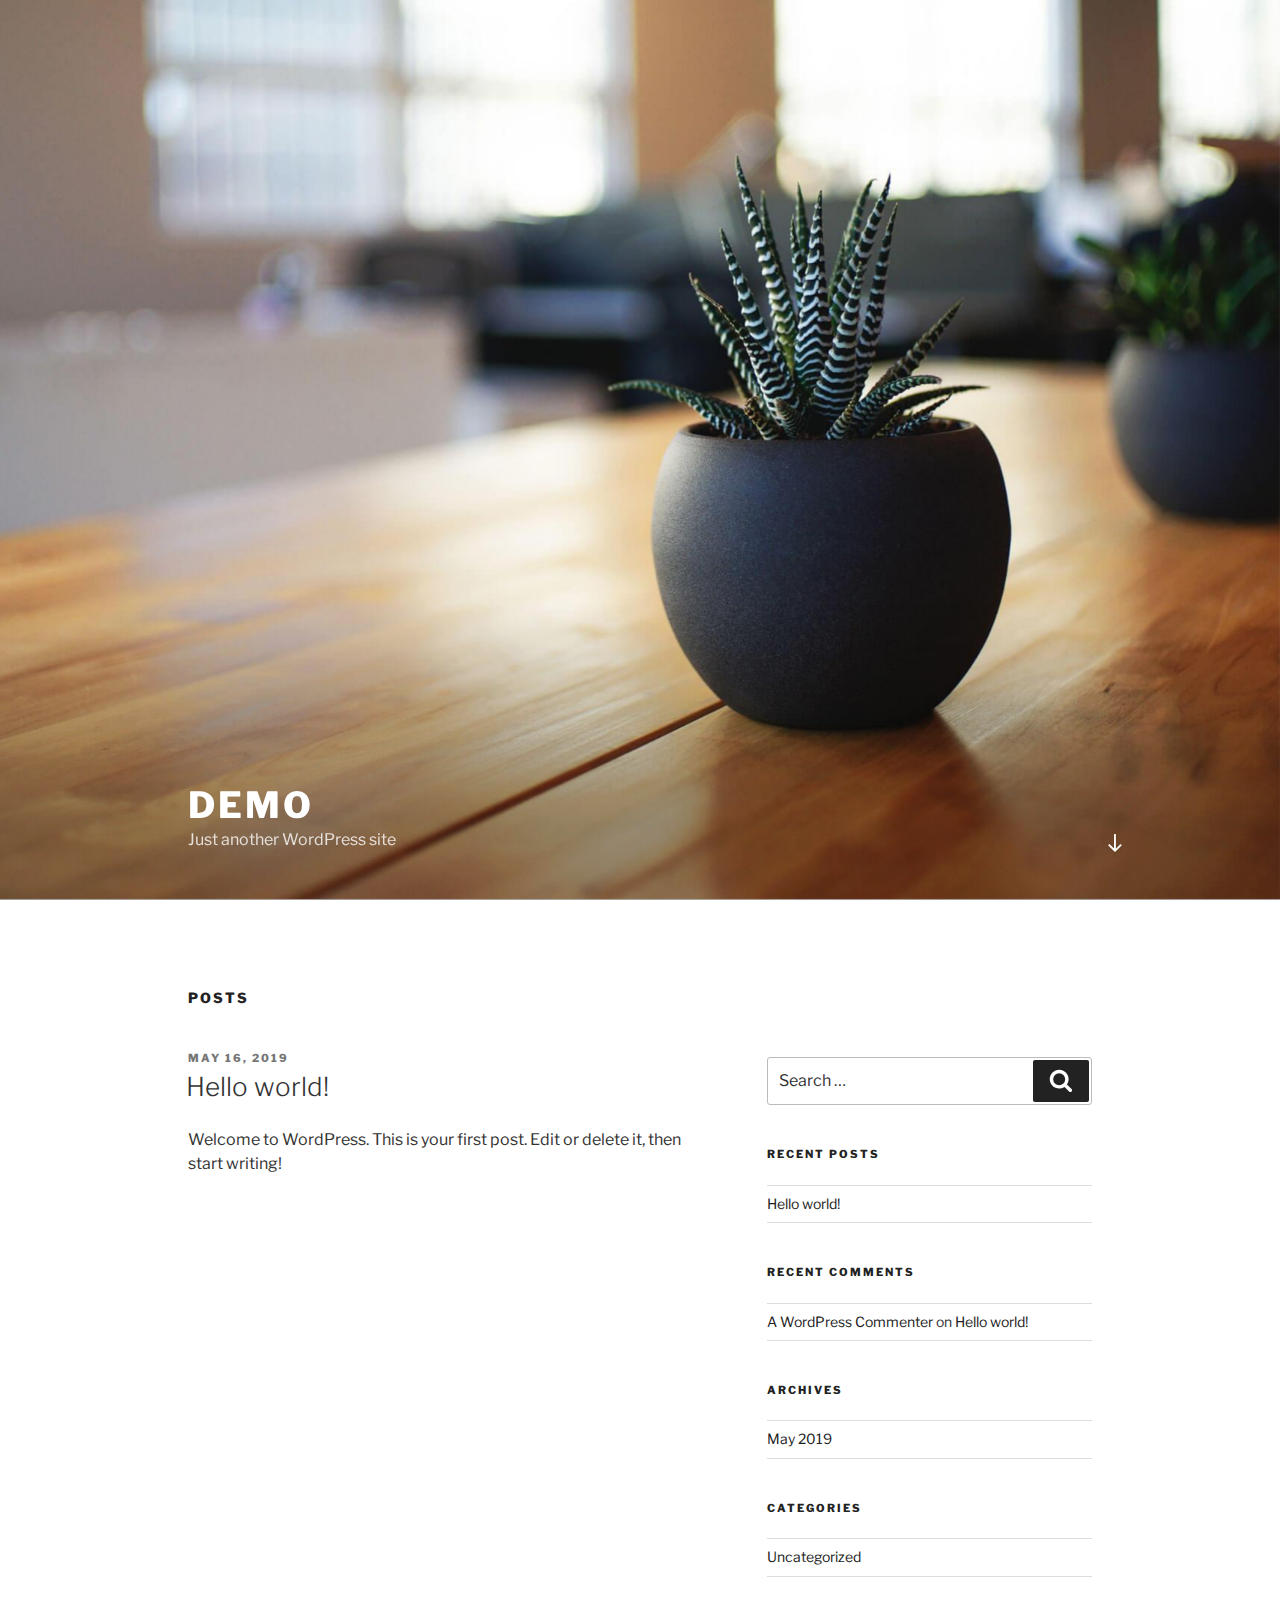
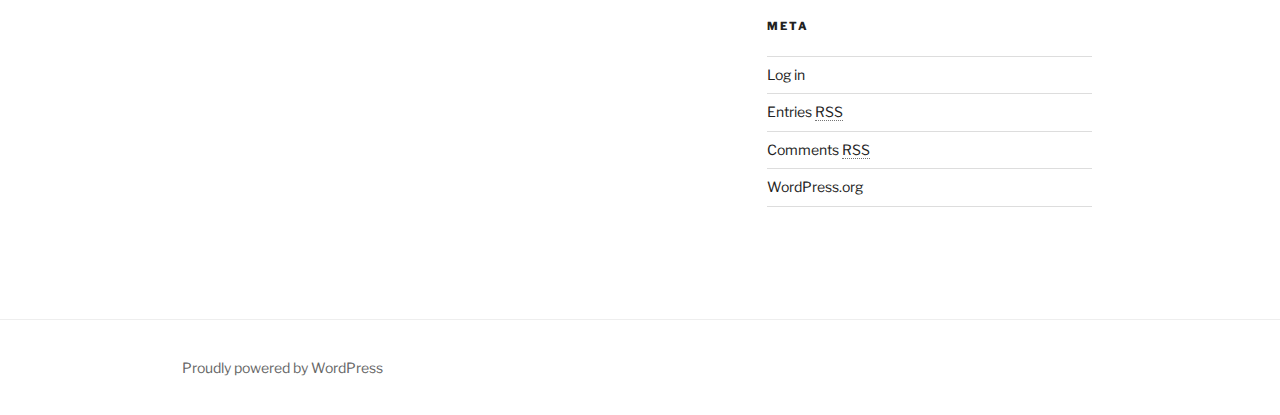
==== commit 3814130a: "new1" ====
--- a/index.html
+++ b/index.html
@@ -10,10 +10,10 @@
 <link rel='dns-prefetch' href='//fonts.googleapis.com' />
 <link rel='dns-prefetch' href='//s.w.org' />
 <link href='https://fonts.gstatic.com/' crossorigin rel='preconnect' />
-<link rel="alternate" type="application/rss+xml" title="Demo &raquo; Feed" href="/https://sandeepk111996.github.io/DemoWordpress/feed/" />
-<link rel="alternate" type="application/rss+xml" title="Demo &raquo; Comments Feed" href="/https://sandeepk111996.github.io/DemoWordpress/comments/feed/" />
+<link rel="alternate" type="application/rss+xml" title="Demo &raquo; Feed" href="http://sandeepk111996.github.io/DemoWordpress/feed/" />
+<link rel="alternate" type="application/rss+xml" title="Demo &raquo; Comments Feed" href="http://sandeepk111996.github.io/DemoWordpress/comments/feed/" />
 		<script type="text/javascript">
-			window._wpemojiSettings = {"baseUrl":"https:\/\/s.w.org\/images\/core\/emoji\/11.2.0\/72x72\/","ext":".png","svgUrl":"https:\/\/s.w.org\/images\/core\/emoji\/11.2.0\/svg\/","svgExt":".svg","source":{"concatemoji":"\/wp-includes\/js\/wp-emoji-release.min.js?ver=5.1.1"}};
+			window._wpemojiSettings = {"baseUrl":"https:\/\/s.w.org\/images\/core\/emoji\/11.2.0\/72x72\/","ext":".png","svgUrl":"https:\/\/s.w.org\/images\/core\/emoji\/11.2.0\/svg\/","svgExt":".svg","source":{"concatemoji":"http:\/\/sandeepk111996.github.io\/DemoWordpress\/wp-includes\/js\/wp-emoji-release.min.js?ver=5.1.1"}};
 			!function(a,b,c){function d(a,b){var c=String.fromCharCode;l.clearRect(0,0,k.width,k.height),l.fillText(c.apply(this,a),0,0);var d=k.toDataURL();l.clearRect(0,0,k.width,k.height),l.fillText(c.apply(this,b),0,0);var e=k.toDataURL();return d===e}function e(a){var b;if(!l||!l.fillText)return!1;switch(l.textBaseline="top",l.font="600 32px Arial",a){case"flag":return!(b=d([55356,56826,55356,56819],[55356,56826,8203,55356,56819]))&&(b=d([55356,57332,56128,56423,56128,56418,56128,56421,56128,56430,56128,56423,56128,56447],[55356,57332,8203,56128,56423,8203,56128,56418,8203,56128,56421,8203,56128,56430,8203,56128,56423,8203,56128,56447]),!b);case"emoji":return b=d([55358,56760,9792,65039],[55358,56760,8203,9792,65039]),!b}return!1}function f(a){var c=b.createElement("script");c.src=a,c.defer=c.type="text/javascript",b.getElementsByTagName("head")[0].appendChild(c)}var g,h,i,j,k=b.createElement("canvas"),l=k.getContext&&k.getContext("2d");for(j=Array("flag","emoji"),c.supports={everything:!0,everythingExceptFlag:!0},i=0;i<j.length;i++)c.supports[j[i]]=e(j[i]),c.supports.everything=c.supports.everything&&c.supports[j[i]],"flag"!==j[i]&&(c.supports.everythingExceptFlag=c.supports.everythingExceptFlag&&c.supports[j[i]]);c.supports.everythingExceptFlag=c.supports.everythingExceptFlag&&!c.supports.flag,c.DOMReady=!1,c.readyCallback=function(){c.DOMReady=!0},c.supports.everything||(h=function(){c.readyCallback()},b.addEventListener?(b.addEventListener("DOMContentLoaded",h,!1),a.addEventListener("load",h,!1)):(a.attachEvent("onload",h),b.attachEvent("onreadystatechange",function(){"complete"===b.readyState&&c.readyCallback()})),g=c.source||{},g.concatemoji?f(g.concatemoji):g.wpemoji&&g.twemoji&&(f(g.twemoji),f(g.wpemoji)))}(window,document,window._wpemojiSettings);
 		</script>
 		<style type="text/css">
@@ -30,22 +30,22 @@
 	padding: 0 !important;
 }
 </style>
-	<link rel='stylesheet' id='wp-block-library-css'  href='/https://sandeepk111996.github.io/DemoWordpress/wp-includes/css/dist/block-library/style.min.css?ver=5.1.1' type='text/css' media='all' />
-<link rel='stylesheet' id='wp-block-library-theme-css'  href='/https://sandeepk111996.github.io/DemoWordpress/wp-includes/css/dist/block-library/theme.min.css?ver=5.1.1' type='text/css' media='all' />
+	<link rel='stylesheet' id='wp-block-library-css'  href='http://sandeepk111996.github.io/DemoWordpress/wp-includes/css/dist/block-library/style.min.css?ver=5.1.1' type='text/css' media='all' />
+<link rel='stylesheet' id='wp-block-library-theme-css'  href='http://sandeepk111996.github.io/DemoWordpress/wp-includes/css/dist/block-library/theme.min.css?ver=5.1.1' type='text/css' media='all' />
 <link rel='stylesheet' id='twentyseventeen-fonts-css'  href='https://fonts.googleapis.com/css?family=Libre+Franklin%3A300%2C300i%2C400%2C400i%2C600%2C600i%2C800%2C800i&#038;subset=latin%2Clatin-ext' type='text/css' media='all' />
-<link rel='stylesheet' id='twentyseventeen-style-css'  href='/https://sandeepk111996.github.io/DemoWordpress/wp-content/themes/twentyseventeen/style.css?ver=5.1.1' type='text/css' media='all' />
-<link rel='stylesheet' id='twentyseventeen-block-style-css'  href='/https://sandeepk111996.github.io/DemoWordpress/wp-content/themes/twentyseventeen/assets/css/blocks.css?ver=1.1' type='text/css' media='all' />
+<link rel='stylesheet' id='twentyseventeen-style-css'  href='http://sandeepk111996.github.io/DemoWordpress/wp-content/themes/twentyseventeen/style.css?ver=5.1.1' type='text/css' media='all' />
+<link rel='stylesheet' id='twentyseventeen-block-style-css'  href='http://sandeepk111996.github.io/DemoWordpress/wp-content/themes/twentyseventeen/assets/css/blocks.css?ver=1.1' type='text/css' media='all' />
 <!--[if lt IE 9]>
-<link rel='stylesheet' id='twentyseventeen-ie8-css'  href='/wp-content/themes/twentyseventeen/assets/css/ie8.css?ver=1.0' type='text/css' media='all' />
+<link rel='stylesheet' id='twentyseventeen-ie8-css'  href='http://sandeepk111996.github.io/DemoWordpress/wp-content/themes/twentyseventeen/assets/css/ie8.css?ver=1.0' type='text/css' media='all' />
 <![endif]-->
 <!--[if lt IE 9]>
-<script type='text/javascript' src='/wp-content/themes/twentyseventeen/assets/js/html5.js?ver=3.7.3'></script>
+<script type='text/javascript' src='http://sandeepk111996.github.io/DemoWordpress/wp-content/themes/twentyseventeen/assets/js/html5.js?ver=3.7.3'></script>
 <![endif]-->
-<script type='text/javascript' src='/https://sandeepk111996.github.io/DemoWordpress/wp-includes/js/jquery/jquery.js?ver=1.12.4'></script>
-<script type='text/javascript' src='/https://sandeepk111996.github.io/DemoWordpress/wp-includes/js/jquery/jquery-migrate.min.js?ver=1.4.1'></script>
-<link rel='https://api.w.org/' href='/https://sandeepk111996.github.io/DemoWordpress/wp-json/' />
-<link rel="EditURI" type="application/rsd+xml" title="RSD" href="/https://sandeepk111996.github.io/DemoWordpress/xmlrpc.php?rsd" />
-<link rel="wlwmanifest" type="application/wlwmanifest+xml" href="/https://sandeepk111996.github.io/DemoWordpress/wp-includes/wlwmanifest.xml" /> 
+<script type='text/javascript' src='http://sandeepk111996.github.io/DemoWordpress/wp-includes/js/jquery/jquery.js?ver=1.12.4'></script>
+<script type='text/javascript' src='http://sandeepk111996.github.io/DemoWordpress/wp-includes/js/jquery/jquery-migrate.min.js?ver=1.4.1'></script>
+<link rel='https://api.w.org/' href='http://sandeepk111996.github.io/DemoWordpress/wp-json/' />
+<link rel="EditURI" type="application/rsd+xml" title="RSD" href="http://sandeepk111996.github.io/DemoWordpress/xmlrpc.php?rsd" />
+<link rel="wlwmanifest" type="application/wlwmanifest+xml" href="http://sandeepk111996.github.io/DemoWordpress/wp-includes/wlwmanifest.xml" /> 
 <meta name="generator" content="WordPress 5.1.1" />
 		<style type="text/css">.recentcomments a{display:inline !important;padding:0 !important;margin:0 !important;}</style>
 		</head>
@@ -59,14 +59,14 @@
 		<div class="custom-header">
 
 		<div class="custom-header-media">
-			<div id="wp-custom-header" class="wp-custom-header"><img src="/https://sandeepk111996.github.io/DemoWordpress/wp-content/themes/twentyseventeen/assets/images/header.jpg" width="2000" height="1200" alt="Demo" /></div>		</div>
+			<div id="wp-custom-header" class="wp-custom-header"><img src="http://sandeepk111996.github.io/DemoWordpress/wp-content/themes/twentyseventeen/assets/images/header.jpg" width="2000" height="1200" alt="Demo" /></div>		</div>
 
 	<div class="site-branding">
 	<div class="wrap">
 
 		
 		<div class="site-branding-text">
-							<h1 class="site-title"><a href="/https://sandeepk111996.github.io/DemoWordpress/" rel="home">Demo</a></h1>
+							<h1 class="site-title"><a href="http://sandeepk111996.github.io/DemoWordpress/" rel="home">Demo</a></h1>
 			
 							<p class="site-description">Just another WordPress site</p>
 					</div><!-- .site-branding-text -->
@@ -96,7 +96,7 @@
 			
 <article id="post-1" class="post-1 post type-post status-publish format-standard hentry category-uncategorized">
 		<header class="entry-header">
-		<div class="entry-meta"><span class="screen-reader-text">Posted on</span> <a href="/https://sandeepk111996.github.io/DemoWordpress/2019/05/16/hello-world/" rel="bookmark"><time class="entry-date published updated" datetime="2019-05-16T11:55:17+00:00">May 16, 2019</time></a></div><!-- .entry-meta --><h3 class="entry-title"><a href="/https://sandeepk111996.github.io/DemoWordpress/2019/05/16/hello-world/" rel="bookmark">Hello world!</a></h3>	</header><!-- .entry-header -->
+		<div class="entry-meta"><span class="screen-reader-text">Posted on</span> <a href="http://sandeepk111996.github.io/DemoWordpress/2019/05/16/hello-world/" rel="bookmark"><time class="entry-date published updated" datetime="2019-05-16T11:55:17+00:00">May 16, 2019</time></a></div><!-- .entry-meta --><h3 class="entry-title"><a href="http://sandeepk111996.github.io/DemoWordpress/2019/05/16/hello-world/" rel="bookmark">Hello world!</a></h3>	</header><!-- .entry-header -->
 
 	
 	<div class="entry-content">
@@ -113,7 +113,7 @@
 <aside id="secondary" class="widget-area" role="complementary" aria-label="Blog Sidebar">
 	<section id="search-2" class="widget widget_search">
 
-<form role="search" method="get" class="search-form" action="/https://sandeepk111996.github.io/DemoWordpress/">
+<form role="search" method="get" class="search-form" action="http://sandeepk111996.github.io/DemoWordpress/">
 	<label for="search-form-1">
 		<span class="screen-reader-text">Search for:</span>
 	</label>
@@ -122,20 +122,20 @@
 </form>
 </section>		<section id="recent-posts-2" class="widget widget_recent_entries">		<h2 class="widget-title">Recent Posts</h2>		<ul>
 											<li>
-					<a href="/https://sandeepk111996.github.io/DemoWordpress/2019/05/16/hello-world/">Hello world!</a>
+					<a href="http://sandeepk111996.github.io/DemoWordpress/2019/05/16/hello-world/">Hello world!</a>
 									</li>
 					</ul>
-		</section><section id="recent-comments-2" class="widget widget_recent_comments"><h2 class="widget-title">Recent Comments</h2><ul id="recentcomments"><li class="recentcomments"><span class="comment-author-link"><a href='https://wordpress.org/' rel='external nofollow' class='url'>A WordPress Commenter</a></span> on <a href="/https://sandeepk111996.github.io/DemoWordpress/2019/05/16/hello-world/#comment-1">Hello world!</a></li></ul></section><section id="archives-2" class="widget widget_archive"><h2 class="widget-title">Archives</h2>		<ul>
-				<li><a href='/https://sandeepk111996.github.io/DemoWordpress/2019/05/'>May 2019</a></li>
+		</section><section id="recent-comments-2" class="widget widget_recent_comments"><h2 class="widget-title">Recent Comments</h2><ul id="recentcomments"><li class="recentcomments"><span class="comment-author-link"><a href='https://wordpress.org/' rel='external nofollow' class='url'>A WordPress Commenter</a></span> on <a href="http://sandeepk111996.github.io/DemoWordpress/2019/05/16/hello-world/#comment-1">Hello world!</a></li></ul></section><section id="archives-2" class="widget widget_archive"><h2 class="widget-title">Archives</h2>		<ul>
+				<li><a href='http://sandeepk111996.github.io/DemoWordpress/2019/05/'>May 2019</a></li>
 		</ul>
 			</section><section id="categories-2" class="widget widget_categories"><h2 class="widget-title">Categories</h2>		<ul>
-				<li class="cat-item cat-item-1"><a href="/https://sandeepk111996.github.io/DemoWordpress/category/uncategorized/" >Uncategorized</a>
+				<li class="cat-item cat-item-1"><a href="http://sandeepk111996.github.io/DemoWordpress/category/uncategorized/" >Uncategorized</a>
 </li>
 		</ul>
 			</section><section id="meta-2" class="widget widget_meta"><h2 class="widget-title">Meta</h2>			<ul>
-						<li><a href="/https://sandeepk111996.github.io/DemoWordpress/wp-login.php">Log in</a></li>
-			<li><a href="/https://sandeepk111996.github.io/DemoWordpress/feed/">Entries <abbr title="Really Simple Syndication">RSS</abbr></a></li>
-			<li><a href="/https://sandeepk111996.github.io/DemoWordpress/comments/feed/">Comments <abbr title="Really Simple Syndication">RSS</abbr></a></li>
+						<li><a href="http://sandeepk111996.github.io/DemoWordpress/wp-login.php">Log in</a></li>
+			<li><a href="http://sandeepk111996.github.io/DemoWordpress/feed/">Entries <abbr title="Really Simple Syndication">RSS</abbr></a></li>
+			<li><a href="http://sandeepk111996.github.io/DemoWordpress/comments/feed/">Comments <abbr title="Really Simple Syndication">RSS</abbr></a></li>
 			<li><a href="https://wordpress.org/" title="Powered by WordPress, state-of-the-art semantic personal publishing platform.">WordPress.org</a></li>			</ul>
 			</section></aside><!-- #secondary -->
 </div><!-- .wrap -->
@@ -159,10 +159,10 @@
 var twentyseventeenScreenReaderText = {"quote":"<svg class=\"icon icon-quote-right\" aria-hidden=\"true\" role=\"img\"> <use href=\"#icon-quote-right\" xlink:href=\"#icon-quote-right\"><\/use> <\/svg>"};
 /* ]]> */
 </script>
-<script type='text/javascript' src='/https://sandeepk111996.github.io/DemoWordpress/wp-content/themes/twentyseventeen/assets/js/skip-link-focus-fix.js?ver=1.0'></script>
-<script type='text/javascript' src='/https://sandeepk111996.github.io/DemoWordpress/wp-content/themes/twentyseventeen/assets/js/global.js?ver=1.0'></script>
-<script type='text/javascript' src='/https://sandeepk111996.github.io/DemoWordpress/wp-content/themes/twentyseventeen/assets/js/jquery.scrollTo.js?ver=2.1.2'></script>
-<script type='text/javascript' src='/https://sandeepk111996.github.io/DemoWordpress/wp-includes/js/wp-embed.min.js?ver=5.1.1'></script>
+<script type='text/javascript' src='http://sandeepk111996.github.io/DemoWordpress/wp-content/themes/twentyseventeen/assets/js/skip-link-focus-fix.js?ver=1.0'></script>
+<script type='text/javascript' src='http://sandeepk111996.github.io/DemoWordpress/wp-content/themes/twentyseventeen/assets/js/global.js?ver=1.0'></script>
+<script type='text/javascript' src='http://sandeepk111996.github.io/DemoWordpress/wp-content/themes/twentyseventeen/assets/js/jquery.scrollTo.js?ver=2.1.2'></script>
+<script type='text/javascript' src='http://sandeepk111996.github.io/DemoWordpress/wp-includes/js/wp-embed.min.js?ver=5.1.1'></script>
 <svg style="position: absolute; width: 0; height: 0; overflow: hidden;" version="1.1" xmlns="http://www.w3.org/2000/svg" xmlns:xlink="http://www.w3.org/1999/xlink">
 <defs>
 <symbol id="icon-behance" viewbox="0 0 37 32">
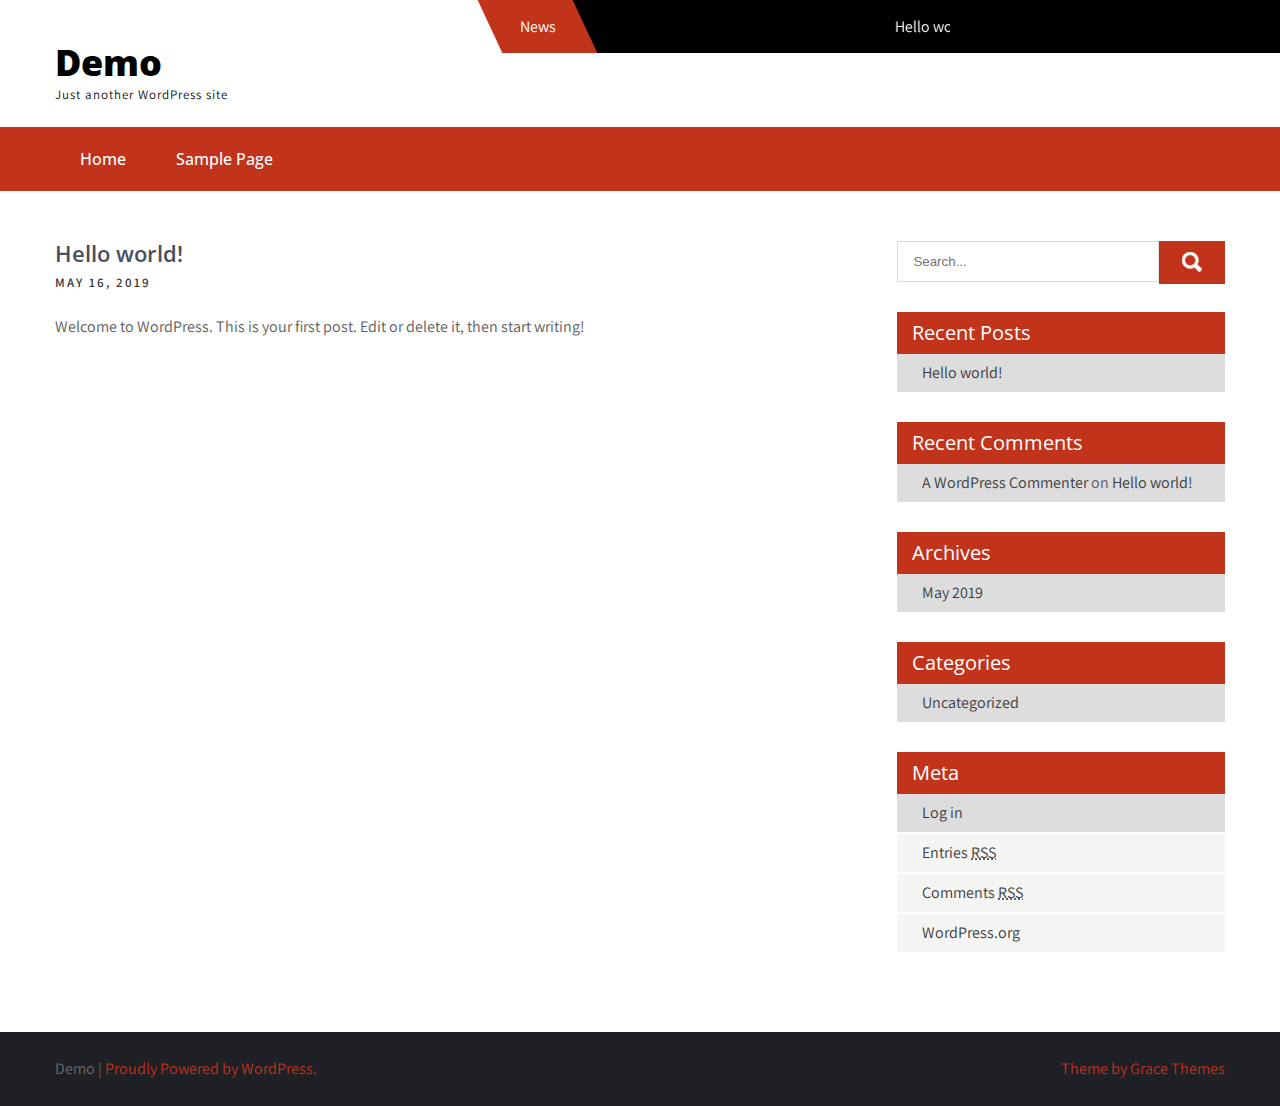
==== commit c83fe832: "Update index.html" ====
--- a/index.html
+++ b/index.html
@@ -1,19 +1,16 @@
 <!DOCTYPE html>
-<html lang="en-US" class="no-js no-svg">
+<html lang="en-US">
 <head>
 <meta charset="UTF-8">
 <meta name="viewport" content="width=device-width, initial-scale=1">
 <link rel="profile" href="http://gmpg.org/xfn/11">
-
-<script>(function(html){html.className = html.className.replace(/\bno-js\b/,'js')})(document.documentElement);</script>
 <title>Demo &#8211; Just another WordPress site</title>
 <link rel='dns-prefetch' href='//fonts.googleapis.com' />
 <link rel='dns-prefetch' href='//s.w.org' />
-<link href='https://fonts.gstatic.com/' crossorigin rel='preconnect' />
-<link rel="alternate" type="application/rss+xml" title="Demo &raquo; Feed" href="http://sandeepk111996.github.io/DemoWordpress/feed/" />
-<link rel="alternate" type="application/rss+xml" title="Demo &raquo; Comments Feed" href="http://sandeepk111996.github.io/DemoWordpress/comments/feed/" />
+<link rel="alternate" type="application/rss+xml" title="Demo &raquo; Feed" href="https://sandeepk111996.github.io/DemoWordpress/feed/" />
+<link rel="alternate" type="application/rss+xml" title="Demo &raquo; Comments Feed" href="https://sandeepk111996.github.io/DemoWordpress/comments/feed/" />
 		<script type="text/javascript">
-			window._wpemojiSettings = {"baseUrl":"https:\/\/s.w.org\/images\/core\/emoji\/11.2.0\/72x72\/","ext":".png","svgUrl":"https:\/\/s.w.org\/images\/core\/emoji\/11.2.0\/svg\/","svgExt":".svg","source":{"concatemoji":"http:\/\/sandeepk111996.github.io\/DemoWordpress\/wp-includes\/js\/wp-emoji-release.min.js?ver=5.1.1"}};
+			window._wpemojiSettings = {"baseUrl":"https:\/\/s.w.org\/images\/core\/emoji\/11.2.0\/72x72\/","ext":".png","svgUrl":"https:\/\/s.w.org\/images\/core\/emoji\/11.2.0\/svg\/","svgExt":".svg","source":{"concatemoji":"https:\/\/sandeepk111996.github.io\/DemoWordpress\/wp-includes\/js\/wp-emoji-release.min.js?ver=5.1.1"}};
 			!function(a,b,c){function d(a,b){var c=String.fromCharCode;l.clearRect(0,0,k.width,k.height),l.fillText(c.apply(this,a),0,0);var d=k.toDataURL();l.clearRect(0,0,k.width,k.height),l.fillText(c.apply(this,b),0,0);var e=k.toDataURL();return d===e}function e(a){var b;if(!l||!l.fillText)return!1;switch(l.textBaseline="top",l.font="600 32px Arial",a){case"flag":return!(b=d([55356,56826,55356,56819],[55356,56826,8203,55356,56819]))&&(b=d([55356,57332,56128,56423,56128,56418,56128,56421,56128,56430,56128,56423,56128,56447],[55356,57332,8203,56128,56423,8203,56128,56418,8203,56128,56421,8203,56128,56430,8203,56128,56423,8203,56128,56447]),!b);case"emoji":return b=d([55358,56760,9792,65039],[55358,56760,8203,9792,65039]),!b}return!1}function f(a){var c=b.createElement("script");c.src=a,c.defer=c.type="text/javascript",b.getElementsByTagName("head")[0].appendChild(c)}var g,h,i,j,k=b.createElement("canvas"),l=k.getContext&&k.getContext("2d");for(j=Array("flag","emoji"),c.supports={everything:!0,everythingExceptFlag:!0},i=0;i<j.length;i++)c.supports[j[i]]=e(j[i]),c.supports.everything=c.supports.everything&&c.supports[j[i]],"flag"!==j[i]&&(c.supports.everythingExceptFlag=c.supports.everythingExceptFlag&&c.supports[j[i]]);c.supports.everythingExceptFlag=c.supports.everythingExceptFlag&&!c.supports.flag,c.DOMReady=!1,c.readyCallback=function(){c.DOMReady=!0},c.supports.everything||(h=function(){c.readyCallback()},b.addEventListener?(b.addEventListener("DOMContentLoaded",h,!1),a.addEventListener("load",h,!1)):(a.attachEvent("onload",h),b.attachEvent("onreadystatechange",function(){"complete"===b.readyState&&c.readyCallback()})),g=c.source||{},g.concatemoji?f(g.concatemoji):g.wpemoji&&g.twemoji&&(f(g.twemoji),f(g.wpemoji)))}(window,document,window._wpemojiSettings);
 		</script>
 		<style type="text/css">
@@ -30,294 +27,224 @@
 	padding: 0 !important;
 }
 </style>
-	<link rel='stylesheet' id='wp-block-library-css'  href='http://sandeepk111996.github.io/DemoWordpress/wp-includes/css/dist/block-library/style.min.css?ver=5.1.1' type='text/css' media='all' />
-<link rel='stylesheet' id='wp-block-library-theme-css'  href='http://sandeepk111996.github.io/DemoWordpress/wp-includes/css/dist/block-library/theme.min.css?ver=5.1.1' type='text/css' media='all' />
-<link rel='stylesheet' id='twentyseventeen-fonts-css'  href='https://fonts.googleapis.com/css?family=Libre+Franklin%3A300%2C300i%2C400%2C400i%2C600%2C600i%2C800%2C800i&#038;subset=latin%2Clatin-ext' type='text/css' media='all' />
-<link rel='stylesheet' id='twentyseventeen-style-css'  href='http://sandeepk111996.github.io/DemoWordpress/wp-content/themes/twentyseventeen/style.css?ver=5.1.1' type='text/css' media='all' />
-<link rel='stylesheet' id='twentyseventeen-block-style-css'  href='http://sandeepk111996.github.io/DemoWordpress/wp-content/themes/twentyseventeen/assets/css/blocks.css?ver=1.1' type='text/css' media='all' />
-<!--[if lt IE 9]>
-<link rel='stylesheet' id='twentyseventeen-ie8-css'  href='http://sandeepk111996.github.io/DemoWordpress/wp-content/themes/twentyseventeen/assets/css/ie8.css?ver=1.0' type='text/css' media='all' />
-<![endif]-->
-<!--[if lt IE 9]>
-<script type='text/javascript' src='http://sandeepk111996.github.io/DemoWordpress/wp-content/themes/twentyseventeen/assets/js/html5.js?ver=3.7.3'></script>
-<![endif]-->
-<script type='text/javascript' src='http://sandeepk111996.github.io/DemoWordpress/wp-includes/js/jquery/jquery.js?ver=1.12.4'></script>
-<script type='text/javascript' src='http://sandeepk111996.github.io/DemoWordpress/wp-includes/js/jquery/jquery-migrate.min.js?ver=1.4.1'></script>
-<link rel='https://api.w.org/' href='http://sandeepk111996.github.io/DemoWordpress/wp-json/' />
-<link rel="EditURI" type="application/rsd+xml" title="RSD" href="http://sandeepk111996.github.io/DemoWordpress/xmlrpc.php?rsd" />
-<link rel="wlwmanifest" type="application/wlwmanifest+xml" href="http://sandeepk111996.github.io/DemoWordpress/wp-includes/wlwmanifest.xml" /> 
+	<link rel='stylesheet' id='wp-block-library-css'  href='https://sandeepk111996.github.io/DemoWordpress/wp-includes/css/dist/block-library/style.min.css?ver=5.1.1' type='text/css' media='all' />
+<link rel='stylesheet' id='social-care-lite-font-css'  href='//fonts.googleapis.com/css?family=Assistant%3A300%2C400%2C600%7COpen+Sans%3A400%2C600%2C700%2C800&#038;ver=5.1.1' type='text/css' media='all' />
+<link rel='stylesheet' id='social-care-lite-basic-style-css'  href='https://sandeepk111996.github.io/DemoWordpress/wp-content/themes/social-care-lite/style.css?ver=5.1.1' type='text/css' media='all' />
+<link rel='stylesheet' id='nivo-slider-css'  href='https://sandeepk111996.github.io/DemoWordpress/wp-content/themes/social-care-lite/css/nivo-slider.css?ver=5.1.1' type='text/css' media='all' />
+<link rel='stylesheet' id='fontawesome-all-style-css'  href='https://sandeepk111996.github.io/DemoWordpress/wp-content/themes/social-care-lite/fontsawesome/css/fontawesome-all.css?ver=5.1.1' type='text/css' media='all' />
+<link rel='stylesheet' id='social-care-lite-responsive-css'  href='https://sandeepk111996.github.io/DemoWordpress/wp-content/themes/social-care-lite/css/responsive.css?ver=5.1.1' type='text/css' media='all' />
+<script type='text/javascript' src='https://sandeepk111996.github.io/DemoWordpress/wp-includes/js/jquery/jquery.js?ver=1.12.4'></script>
+<script type='text/javascript' src='https://sandeepk111996.github.io/DemoWordpress/wp-includes/js/jquery/jquery-migrate.min.js?ver=1.4.1'></script>
+<script type='text/javascript' src='https://sandeepk111996.github.io/DemoWordpress/wp-content/themes/social-care-lite/js/jquery.nivo.slider.js?ver=5.1.1'></script>
+<script type='text/javascript' src='https://sandeepk111996.github.io/DemoWordpress/wp-content/themes/social-care-lite/js/editable.js?ver=5.1.1'></script>
+<link rel='https://api.w.org/' href='https://sandeepk111996.github.io/DemoWordpress/wp-json/' />
+<link rel="EditURI" type="application/rsd+xml" title="RSD" href="https://sandeepk111996.github.io/DemoWordpress/xmlrpc.php?rsd" />
+<link rel="wlwmanifest" type="application/wlwmanifest+xml" href="https://sandeepk111996.github.io/DemoWordpress/wp-includes/wlwmanifest.xml" /> 
 <meta name="generator" content="WordPress 5.1.1" />
+	<style type="text/css"> 					
+        a, .blogpost_lyout h2 a:hover,
+        #sidebar ul li a:hover,								
+        .blogpost_lyout h3 a:hover,
+		.aboutus_contentcol h3 span,					
+        .recent-post h6:hover,
+		.header-socialicons a:hover,       						
+        .postmeta a:hover,		
+        .button:hover,
+		.infobox i,			
+		.features_column:hover h3 a,		
+		.fivecol_missionbx:hover h3 a,		           
+		.footer-wrapper h2 span,
+		.footer-wrapper ul li a:hover, 
+		.footer-wrapper ul li.current_page_item a        				
+            { color:#c1331b;}					 
+            
+        .pagination ul li .current, .pagination ul li a:hover, 
+        #commentform input#submit:hover,		
+        .nivo-controlNav a.active,				
+        .learnmore,
+		.news-title,
+		.header-navigation,		
+		.donatenow,
+		h3.widget-title,
+		.features_column:hover .imagebox,
+		.nivo-caption .slide_more, 		
+		.fivecol_missionbx .pagereadmore,												
+        #sidebar .search-form input.search-submit,				
+        .wpcf7 input[type='submit'],				
+        nav.pagination .page-numbers.current,
+        .toggle a	
+            { background-color:#c1331b;}
+			
+		.nivo-caption .slide_more:hover,
+		.infobox i,	
+		.tagcloud a:hover,
+		.mainhdrnav ul li ul li,	
+		.features_column .imagebox,
+		blockquote	        
+            { border-color:#c1331b;}	
+			
+	   .mainhdrnav ul li a:hover, 
+	   .mainhdrnav ul li.current-menu-item a,
+	   .mainhdrnav ul li.current-menu-parent a.parent,
+	   .mainhdrnav ul li.current-menu-item ul.sub-menu li a:hover	,
+	   .mainhdrnav ul li ul        
+            { background-color:#8f2817;}		
+					
+			
+         	
+    </style> 
 		<style type="text/css">.recentcomments a{display:inline !important;padding:0 !important;margin:0 !important;}</style>
-		</head>
-
-<body class="home blog wp-embed-responsive hfeed has-header-image has-sidebar colors-light">
-<div id="page" class="site">
-	<a class="skip-link screen-reader-text" href="#content">Skip to content</a>
-
-	<header id="masthead" class="site-header" role="banner">
-
-		<div class="custom-header">
-
-		<div class="custom-header-media">
-			<div id="wp-custom-header" class="wp-custom-header"><img src="http://sandeepk111996.github.io/DemoWordpress/wp-content/themes/twentyseventeen/assets/images/header.jpg" width="2000" height="1200" alt="Demo" /></div>		</div>
-
-	<div class="site-branding">
-	<div class="wrap">
-
+			<style type="text/css">
+			.site-header{
+			background: url() no-repeat;
+			background-position: center top;
+		}
+		.logo h1 a { color:#000000;}
 		
-		<div class="site-branding-text">
-							<h1 class="site-title"><a href="http://sandeepk111996.github.io/DemoWordpress/" rel="home">Demo</a></h1>
-			
-							<p class="site-description">Just another WordPress site</p>
-					</div><!-- .site-branding-text -->
-
-				<a href="#content" class="menu-scroll-down"><svg class="icon icon-arrow-right" aria-hidden="true" role="img"> <use href="#icon-arrow-right" xlink:href="#icon-arrow-right"></use> </svg><span class="screen-reader-text">Scroll down to content</span></a>
-	
-	</div><!-- .wrap -->
-</div><!-- .site-branding -->
-
-</div><!-- .custom-header -->
-
-		
-	</header><!-- #masthead -->
-
-	
-	<div class="site-content-contain">
-		<div id="content" class="site-content">
-
-<div class="wrap">
-		<header class="page-header">
-		<h2 class="page-title">Posts</h2>
-	</header>
-	
-	<div id="primary" class="content-area">
-		<main id="main" class="site-main" role="main">
-
-			
-<article id="post-1" class="post-1 post type-post status-publish format-standard hentry category-uncategorized">
-		<header class="entry-header">
-		<div class="entry-meta"><span class="screen-reader-text">Posted on</span> <a href="http://sandeepk111996.github.io/DemoWordpress/2019/05/16/hello-world/" rel="bookmark"><time class="entry-date published updated" datetime="2019-05-16T11:55:17+00:00">May 16, 2019</time></a></div><!-- .entry-meta --><h3 class="entry-title"><a href="http://sandeepk111996.github.io/DemoWordpress/2019/05/16/hello-world/" rel="bookmark">Hello world!</a></h3>	</header><!-- .entry-header -->
-
-	
-	<div class="entry-content">
-		
+	</style>
+    
+    </head>
+<body class="home blog">
+<div id="sitelayout_type" >
+
+<div class="site-header siteinner">  
+<div class="header-top">
+  <div class="container"> 
+    <div class="left">
+    
+    <div class="news-marquee">
+       <div class="news-title"><span>News</span></div>
+       <marquee behavior="scroll" direction="left" onmouseover="this.stop();" onmouseout="this.start();">
+	            Hello world!  &nbsp; &nbsp; | &nbsp; &nbsp;
+                    
+       </marquee>
+    </div>
+    
+    
+    </div> 
+    <div class="right">
+       
+    </div>  
+    <div class="clear"></div>  
+  </div><!-- .container -->  
+</div>    
+<div class="container">  
+     <div class="logo">
+                   <h1><a href="https://sandeepk111996.github.io/DemoWordpress/" rel="home">Demo</a></h1>
+                            <p>Just another WordPress site</p>
+                    </div><!-- logo -->
+        
+       <div class="header_right">
+                  
+        </div><!--.header_right -->
+      <div class="clear"></div>  
+ 
+  </div><!-- .container -->  
+  </div><!--.site-header --> 
+  
+  <div class="header-navigation">
+   	 <div class="container">
+     	<div class="toggle">
+         <a class="toggleMenu" href="#">Menu</a>
+       </div><!-- toggle --> 
+       <div class="mainhdrnav">                   
+         <div class="menu"><ul>
+<li class="current_page_item"><a href="https://sandeepk111996.github.io/DemoWordpress/">Home</a></li><li class="page_item page-item-2"><a href="https://sandeepk111996.github.io/DemoWordpress/sample-page/">Sample Page</a></li>
+</ul></div>
+       </div><!--.mainhdrnav -->
+           
+     <div class="clear"></div>
+   </div><!-- .container-->      
+  </div><!-- .header-navigation -->
+  
+       
+        
+<div class="container">
+     <div class="sc_innerpage_wrap">
+        <section class="sc_innerpage_contentbx">
+        	 <div class="defaultpost_lyout">
+					 <div class="blogpost_lyout">
+    <article id="post-1" class="post-1 post type-post status-publish format-standard hentry category-uncategorized">  
+        
+        <header class="entry-header">           
+            <h3><a href="https://sandeepk111996.github.io/DemoWordpress/2019/05/16/hello-world/" rel="bookmark">Hello world!</a></h3>
+                            <div class="postmeta">
+                    <div class="post-date">May 16, 2019</div><!-- post-date --> 
+                                                                         
+                </div><!-- postmeta -->
+                    </header><!-- .entry-header -->
+        
+          
+          
+                <div class="entry-summary">
+           	
 <p>Welcome to WordPress. This is your first post. Edit or delete it, then start writing!</p>
-	</div><!-- .entry-content -->
-
-	
-</article><!-- #post-## -->
-
-		</main><!-- #main -->
-	</div><!-- #primary -->
-	
-<aside id="secondary" class="widget-area" role="complementary" aria-label="Blog Sidebar">
-	<section id="search-2" class="widget widget_search">
-
-<form role="search" method="get" class="search-form" action="http://sandeepk111996.github.io/DemoWordpress/">
-	<label for="search-form-1">
-		<span class="screen-reader-text">Search for:</span>
+ 
+                         
+        </div><!-- .entry-summary -->
+                <div class="clear"></div>
+    </article><!-- #post-## -->
+</div><!-- .blogpost_lyout-->              </div><!-- defaultpost_lyout -->
+                   
+             </section>
+           <div id="sidebar">    
+    <aside id="search-2" class="widget widget_search"><form role="search" method="get" class="search-form" action="https://sandeepk111996.github.io/DemoWordpress/">
+	<label>
+		<input type="search" class="search-field" placeholder="Search..." value="" name="s">
 	</label>
-	<input type="search" id="search-form-1" class="search-field" placeholder="Search &hellip;" value="" name="s" />
-	<button type="submit" class="search-submit"><svg class="icon icon-search" aria-hidden="true" role="img"> <use href="#icon-search" xlink:href="#icon-search"></use> </svg><span class="screen-reader-text">Search</span></button>
+	<input type="submit" class="search-submit" value="Search">
 </form>
-</section>		<section id="recent-posts-2" class="widget widget_recent_entries">		<h2 class="widget-title">Recent Posts</h2>		<ul>
+</aside>		<aside id="recent-posts-2" class="widget widget_recent_entries">		<h3 class="widget-title">Recent Posts</h3>		<ul>
 											<li>
-					<a href="http://sandeepk111996.github.io/DemoWordpress/2019/05/16/hello-world/">Hello world!</a>
+					<a href="https://sandeepk111996.github.io/DemoWordpress/2019/05/16/hello-world/">Hello world!</a>
 									</li>
 					</ul>
-		</section><section id="recent-comments-2" class="widget widget_recent_comments"><h2 class="widget-title">Recent Comments</h2><ul id="recentcomments"><li class="recentcomments"><span class="comment-author-link"><a href='https://wordpress.org/' rel='external nofollow' class='url'>A WordPress Commenter</a></span> on <a href="http://sandeepk111996.github.io/DemoWordpress/2019/05/16/hello-world/#comment-1">Hello world!</a></li></ul></section><section id="archives-2" class="widget widget_archive"><h2 class="widget-title">Archives</h2>		<ul>
-				<li><a href='http://sandeepk111996.github.io/DemoWordpress/2019/05/'>May 2019</a></li>
+		</aside><aside id="recent-comments-2" class="widget widget_recent_comments"><h3 class="widget-title">Recent Comments</h3><ul id="recentcomments"><li class="recentcomments"><span class="comment-author-link"><a href='https://wordpress.org/' rel='external nofollow' class='url'>A WordPress Commenter</a></span> on <a href="https://sandeepk111996.github.io/DemoWordpress/2019/05/16/hello-world/#comment-1">Hello world!</a></li></ul></aside><aside id="archives-2" class="widget widget_archive"><h3 class="widget-title">Archives</h3>		<ul>
+				<li><a href='https://sandeepk111996.github.io/DemoWordpress/2019/05/'>May 2019</a></li>
 		</ul>
-			</section><section id="categories-2" class="widget widget_categories"><h2 class="widget-title">Categories</h2>		<ul>
-				<li class="cat-item cat-item-1"><a href="http://sandeepk111996.github.io/DemoWordpress/category/uncategorized/" >Uncategorized</a>
+			</aside><aside id="categories-2" class="widget widget_categories"><h3 class="widget-title">Categories</h3>		<ul>
+				<li class="cat-item cat-item-1"><a href="https://sandeepk111996.github.io/DemoWordpress/category/uncategorized/" >Uncategorized</a>
 </li>
 		</ul>
-			</section><section id="meta-2" class="widget widget_meta"><h2 class="widget-title">Meta</h2>			<ul>
-						<li><a href="http://sandeepk111996.github.io/DemoWordpress/wp-login.php">Log in</a></li>
-			<li><a href="http://sandeepk111996.github.io/DemoWordpress/feed/">Entries <abbr title="Really Simple Syndication">RSS</abbr></a></li>
-			<li><a href="http://sandeepk111996.github.io/DemoWordpress/comments/feed/">Comments <abbr title="Really Simple Syndication">RSS</abbr></a></li>
+			</aside><aside id="meta-2" class="widget widget_meta"><h3 class="widget-title">Meta</h3>			<ul>
+						<li><a href="https://sandeepk111996.github.io/DemoWordpress/wp-login.php">Log in</a></li>
+			<li><a href="https://sandeepk111996.github.io/DemoWordpress/feed/">Entries <abbr title="Really Simple Syndication">RSS</abbr></a></li>
+			<li><a href="https://sandeepk111996.github.io/DemoWordpress/comments/feed/">Comments <abbr title="Really Simple Syndication">RSS</abbr></a></li>
 			<li><a href="https://wordpress.org/" title="Powered by WordPress, state-of-the-art semantic personal publishing platform.">WordPress.org</a></li>			</ul>
-			</section></aside><!-- #secondary -->
-</div><!-- .wrap -->
-
-
-		</div><!-- #content -->
-
-		<footer id="colophon" class="site-footer" role="contentinfo">
-			<div class="wrap">
-				
-<div class="site-info">
-		<a href="https://wordpress.org/" class="imprint">
-		Proudly powered by WordPress	</a>
-</div><!-- .site-info -->
-			</div><!-- .wrap -->
-		</footer><!-- #colophon -->
-	</div><!-- .site-content-contain -->
-</div><!-- #page -->
-<script type='text/javascript'>
-/* <![CDATA[ */
-var twentyseventeenScreenReaderText = {"quote":"<svg class=\"icon icon-quote-right\" aria-hidden=\"true\" role=\"img\"> <use href=\"#icon-quote-right\" xlink:href=\"#icon-quote-right\"><\/use> <\/svg>"};
-/* ]]> */
-</script>
-<script type='text/javascript' src='http://sandeepk111996.github.io/DemoWordpress/wp-content/themes/twentyseventeen/assets/js/skip-link-focus-fix.js?ver=1.0'></script>
-<script type='text/javascript' src='http://sandeepk111996.github.io/DemoWordpress/wp-content/themes/twentyseventeen/assets/js/global.js?ver=1.0'></script>
-<script type='text/javascript' src='http://sandeepk111996.github.io/DemoWordpress/wp-content/themes/twentyseventeen/assets/js/jquery.scrollTo.js?ver=2.1.2'></script>
-<script type='text/javascript' src='http://sandeepk111996.github.io/DemoWordpress/wp-includes/js/wp-embed.min.js?ver=5.1.1'></script>
-<svg style="position: absolute; width: 0; height: 0; overflow: hidden;" version="1.1" xmlns="http://www.w3.org/2000/svg" xmlns:xlink="http://www.w3.org/1999/xlink">
-<defs>
-<symbol id="icon-behance" viewbox="0 0 37 32">
-<path class="path1" d="M33 6.054h-9.125v2.214h9.125v-2.214zM28.5 13.661q-1.607 0-2.607 0.938t-1.107 2.545h7.286q-0.321-3.482-3.571-3.482zM28.786 24.107q1.125 0 2.179-0.571t1.357-1.554h3.946q-1.786 5.482-7.625 5.482-3.821 0-6.080-2.357t-2.259-6.196q0-3.714 2.33-6.17t6.009-2.455q2.464 0 4.295 1.214t2.732 3.196 0.902 4.429q0 0.304-0.036 0.839h-11.75q0 1.982 1.027 3.063t2.973 1.080zM4.946 23.214h5.286q3.661 0 3.661-2.982 0-3.214-3.554-3.214h-5.393v6.196zM4.946 13.625h5.018q1.393 0 2.205-0.652t0.813-2.027q0-2.571-3.393-2.571h-4.643v5.25zM0 4.536h10.607q1.554 0 2.768 0.25t2.259 0.848 1.607 1.723 0.563 2.75q0 3.232-3.071 4.696 2.036 0.571 3.071 2.054t1.036 3.643q0 1.339-0.438 2.438t-1.179 1.848-1.759 1.268-2.161 0.75-2.393 0.232h-10.911v-22.5z"></path>
-</symbol>
-<symbol id="icon-deviantart" viewbox="0 0 18 32">
-<path class="path1" d="M18.286 5.411l-5.411 10.393 0.429 0.554h4.982v7.411h-9.054l-0.786 0.536-2.536 4.875-0.536 0.536h-5.375v-5.411l5.411-10.411-0.429-0.536h-4.982v-7.411h9.054l0.786-0.536 2.536-4.875 0.536-0.536h5.375v5.411z"></path>
-</symbol>
-<symbol id="icon-medium" viewbox="0 0 32 32">
-<path class="path1" d="M10.661 7.518v20.946q0 0.446-0.223 0.759t-0.652 0.313q-0.304 0-0.589-0.143l-8.304-4.161q-0.375-0.179-0.634-0.598t-0.259-0.83v-20.357q0-0.357 0.179-0.607t0.518-0.25q0.25 0 0.786 0.268l9.125 4.571q0.054 0.054 0.054 0.089zM11.804 9.321l9.536 15.464-9.536-4.75v-10.714zM32 9.643v18.821q0 0.446-0.25 0.723t-0.679 0.277-0.839-0.232l-7.875-3.929zM31.946 7.5q0 0.054-4.58 7.491t-5.366 8.705l-6.964-11.321 5.786-9.411q0.304-0.5 0.929-0.5 0.25 0 0.464 0.107l9.661 4.821q0.071 0.036 0.071 0.107z"></path>
-</symbol>
-<symbol id="icon-slideshare" viewbox="0 0 32 32">
-<path class="path1" d="M15.589 13.214q0 1.482-1.134 2.545t-2.723 1.063-2.723-1.063-1.134-2.545q0-1.5 1.134-2.554t2.723-1.054 2.723 1.054 1.134 2.554zM24.554 13.214q0 1.482-1.125 2.545t-2.732 1.063q-1.589 0-2.723-1.063t-1.134-2.545q0-1.5 1.134-2.554t2.723-1.054q1.607 0 2.732 1.054t1.125 2.554zM28.571 16.429v-11.911q0-1.554-0.571-2.205t-1.982-0.652h-19.857q-1.482 0-2.009 0.607t-0.527 2.25v12.018q0.768 0.411 1.58 0.714t1.446 0.5 1.446 0.33 1.268 0.196 1.25 0.071 1.045 0.009 1.009-0.036 0.795-0.036q1.214-0.018 1.696 0.482 0.107 0.107 0.179 0.161 0.464 0.446 1.089 0.911 0.125-1.625 2.107-1.554 0.089 0 0.652 0.027t0.768 0.036 0.813 0.018 0.946-0.018 0.973-0.080 1.089-0.152 1.107-0.241 1.196-0.348 1.205-0.482 1.286-0.616zM31.482 16.339q-2.161 2.661-6.643 4.5 1.5 5.089-0.411 8.304-1.179 2.018-3.268 2.643-1.857 0.571-3.25-0.268-1.536-0.911-1.464-2.929l-0.018-5.821v-0.018q-0.143-0.036-0.438-0.107t-0.42-0.089l-0.018 6.036q0.071 2.036-1.482 2.929-1.411 0.839-3.268 0.268-2.089-0.643-3.25-2.679-1.875-3.214-0.393-8.268-4.482-1.839-6.643-4.5-0.446-0.661-0.071-1.125t1.071 0.018q0.054 0.036 0.196 0.125t0.196 0.143v-12.393q0-1.286 0.839-2.196t2.036-0.911h22.446q1.196 0 2.036 0.911t0.839 2.196v12.393l0.375-0.268q0.696-0.482 1.071-0.018t-0.071 1.125z"></path>
-</symbol>
-<symbol id="icon-snapchat-ghost" viewbox="0 0 30 32">
-<path class="path1" d="M15.143 2.286q2.393-0.018 4.295 1.223t2.92 3.438q0.482 1.036 0.482 3.196 0 0.839-0.161 3.411 0.25 0.125 0.5 0.125 0.321 0 0.911-0.241t0.911-0.241q0.518 0 1 0.321t0.482 0.821q0 0.571-0.563 0.964t-1.232 0.563-1.232 0.518-0.563 0.848q0 0.268 0.214 0.768 0.661 1.464 1.83 2.679t2.58 1.804q0.5 0.214 1.429 0.411 0.5 0.107 0.5 0.625 0 1.25-3.911 1.839-0.125 0.196-0.196 0.696t-0.25 0.83-0.589 0.33q-0.357 0-1.107-0.116t-1.143-0.116q-0.661 0-1.107 0.089-0.571 0.089-1.125 0.402t-1.036 0.679-1.036 0.723-1.357 0.598-1.768 0.241q-0.929 0-1.723-0.241t-1.339-0.598-1.027-0.723-1.036-0.679-1.107-0.402q-0.464-0.089-1.125-0.089-0.429 0-1.17 0.134t-1.045 0.134q-0.446 0-0.625-0.33t-0.25-0.848-0.196-0.714q-3.911-0.589-3.911-1.839 0-0.518 0.5-0.625 0.929-0.196 1.429-0.411 1.393-0.571 2.58-1.804t1.83-2.679q0.214-0.5 0.214-0.768 0-0.5-0.563-0.848t-1.241-0.527-1.241-0.563-0.563-0.938q0-0.482 0.464-0.813t0.982-0.33q0.268 0 0.857 0.232t0.946 0.232q0.321 0 0.571-0.125-0.161-2.536-0.161-3.393 0-2.179 0.482-3.214 1.143-2.446 3.071-3.536t4.714-1.125z"></path>
-</symbol>
-<symbol id="icon-yelp" viewbox="0 0 27 32">
-<path class="path1" d="M13.804 23.554v2.268q-0.018 5.214-0.107 5.446-0.214 0.571-0.911 0.714-0.964 0.161-3.241-0.679t-2.902-1.589q-0.232-0.268-0.304-0.643-0.018-0.214 0.071-0.464 0.071-0.179 0.607-0.839t3.232-3.857q0.018 0 1.071-1.25 0.268-0.339 0.705-0.438t0.884 0.063q0.429 0.179 0.67 0.518t0.223 0.75zM11.143 19.071q-0.054 0.982-0.929 1.25l-2.143 0.696q-4.911 1.571-5.214 1.571-0.625-0.036-0.964-0.643-0.214-0.446-0.304-1.339-0.143-1.357 0.018-2.973t0.536-2.223 1-0.571q0.232 0 3.607 1.375 1.25 0.518 2.054 0.839l1.5 0.607q0.411 0.161 0.634 0.545t0.205 0.866zM25.893 24.375q-0.125 0.964-1.634 2.875t-2.42 2.268q-0.661 0.25-1.125-0.125-0.25-0.179-3.286-5.125l-0.839-1.375q-0.25-0.375-0.205-0.821t0.348-0.821q0.625-0.768 1.482-0.464 0.018 0.018 2.125 0.714 3.625 1.179 4.321 1.42t0.839 0.366q0.5 0.393 0.393 1.089zM13.893 13.089q0.089 1.821-0.964 2.179-1.036 0.304-2.036-1.268l-6.75-10.679q-0.143-0.625 0.339-1.107 0.732-0.768 3.705-1.598t4.009-0.563q0.714 0.179 0.875 0.804 0.054 0.321 0.393 5.455t0.429 6.777zM25.714 15.018q0.054 0.696-0.464 1.054-0.268 0.179-5.875 1.536-1.196 0.268-1.625 0.411l0.018-0.036q-0.411 0.107-0.821-0.071t-0.661-0.571q-0.536-0.839 0-1.554 0.018-0.018 1.339-1.821 2.232-3.054 2.679-3.643t0.607-0.696q0.5-0.339 1.161-0.036 0.857 0.411 2.196 2.384t1.446 2.991v0.054z"></path>
-</symbol>
-<symbol id="icon-vine" viewbox="0 0 27 32">
-<path class="path1" d="M26.732 14.768v3.536q-1.804 0.411-3.536 0.411-1.161 2.429-2.955 4.839t-3.241 3.848-2.286 1.902q-1.429 0.804-2.893-0.054-0.5-0.304-1.080-0.777t-1.518-1.491-1.83-2.295-1.92-3.286-1.884-4.357-1.634-5.616-1.259-6.964h5.054q0.464 3.893 1.25 7.116t1.866 5.661 2.17 4.205 2.5 3.482q3.018-3.018 5.125-7.25-2.536-1.286-3.982-3.929t-1.446-5.946q0-3.429 1.857-5.616t5.071-2.188q3.179 0 4.875 1.884t1.696 5.313q0 2.839-1.036 5.107-0.125 0.018-0.348 0.054t-0.821 0.036-1.125-0.107-1.107-0.455-0.902-0.92q0.554-1.839 0.554-3.286 0-1.554-0.518-2.357t-1.411-0.804q-0.946 0-1.518 0.884t-0.571 2.509q0 3.321 1.875 5.241t4.768 1.92q1.107 0 2.161-0.25z"></path>
-</symbol>
-<symbol id="icon-vk" viewbox="0 0 35 32">
-<path class="path1" d="M34.232 9.286q0.411 1.143-2.679 5.25-0.429 0.571-1.161 1.518-1.393 1.786-1.607 2.339-0.304 0.732 0.25 1.446 0.304 0.375 1.446 1.464h0.018l0.071 0.071q2.518 2.339 3.411 3.946 0.054 0.089 0.116 0.223t0.125 0.473-0.009 0.607-0.446 0.491-1.054 0.223l-4.571 0.071q-0.429 0.089-1-0.089t-0.929-0.393l-0.357-0.214q-0.536-0.375-1.25-1.143t-1.223-1.384-1.089-1.036-1.009-0.277q-0.054 0.018-0.143 0.063t-0.304 0.259-0.384 0.527-0.304 0.929-0.116 1.384q0 0.268-0.063 0.491t-0.134 0.33l-0.071 0.089q-0.321 0.339-0.946 0.393h-2.054q-1.268 0.071-2.607-0.295t-2.348-0.946-1.839-1.179-1.259-1.027l-0.446-0.429q-0.179-0.179-0.491-0.536t-1.277-1.625-1.893-2.696-2.188-3.768-2.33-4.857q-0.107-0.286-0.107-0.482t0.054-0.286l0.071-0.107q0.268-0.339 1.018-0.339l4.893-0.036q0.214 0.036 0.411 0.116t0.286 0.152l0.089 0.054q0.286 0.196 0.429 0.571 0.357 0.893 0.821 1.848t0.732 1.455l0.286 0.518q0.518 1.071 1 1.857t0.866 1.223 0.741 0.688 0.607 0.25 0.482-0.089q0.036-0.018 0.089-0.089t0.214-0.393 0.241-0.839 0.17-1.446 0-2.232q-0.036-0.714-0.161-1.304t-0.25-0.821l-0.107-0.214q-0.446-0.607-1.518-0.768-0.232-0.036 0.089-0.429 0.304-0.339 0.679-0.536 0.946-0.464 4.268-0.429 1.464 0.018 2.411 0.232 0.357 0.089 0.598 0.241t0.366 0.429 0.188 0.571 0.063 0.813-0.018 0.982-0.045 1.259-0.027 1.473q0 0.196-0.018 0.75t-0.009 0.857 0.063 0.723 0.205 0.696 0.402 0.438q0.143 0.036 0.304 0.071t0.464-0.196 0.679-0.616 0.929-1.196 1.214-1.92q1.071-1.857 1.911-4.018 0.071-0.179 0.179-0.313t0.196-0.188l0.071-0.054 0.089-0.045t0.232-0.054 0.357-0.009l5.143-0.036q0.696-0.089 1.143 0.045t0.554 0.295z"></path>
-</symbol>
-<symbol id="icon-search" viewbox="0 0 30 32">
-<path class="path1" d="M20.571 14.857q0-3.304-2.348-5.652t-5.652-2.348-5.652 2.348-2.348 5.652 2.348 5.652 5.652 2.348 5.652-2.348 2.348-5.652zM29.714 29.714q0 0.929-0.679 1.607t-1.607 0.679q-0.964 0-1.607-0.679l-6.125-6.107q-3.196 2.214-7.125 2.214-2.554 0-4.884-0.991t-4.018-2.679-2.679-4.018-0.991-4.884 0.991-4.884 2.679-4.018 4.018-2.679 4.884-0.991 4.884 0.991 4.018 2.679 2.679 4.018 0.991 4.884q0 3.929-2.214 7.125l6.125 6.125q0.661 0.661 0.661 1.607z"></path>
-</symbol>
-<symbol id="icon-envelope-o" viewbox="0 0 32 32">
-<path class="path1" d="M29.714 26.857v-13.714q-0.571 0.643-1.232 1.179-4.786 3.679-7.607 6.036-0.911 0.768-1.482 1.196t-1.545 0.866-1.83 0.438h-0.036q-0.857 0-1.83-0.438t-1.545-0.866-1.482-1.196q-2.821-2.357-7.607-6.036-0.661-0.536-1.232-1.179v13.714q0 0.232 0.17 0.402t0.402 0.17h26.286q0.232 0 0.402-0.17t0.17-0.402zM29.714 8.089v-0.438t-0.009-0.232-0.054-0.223-0.098-0.161-0.161-0.134-0.25-0.045h-26.286q-0.232 0-0.402 0.17t-0.17 0.402q0 3 2.625 5.071 3.446 2.714 7.161 5.661 0.107 0.089 0.625 0.527t0.821 0.67 0.795 0.563 0.902 0.491 0.768 0.161h0.036q0.357 0 0.768-0.161t0.902-0.491 0.795-0.563 0.821-0.67 0.625-0.527q3.714-2.946 7.161-5.661 0.964-0.768 1.795-2.063t0.83-2.348zM32 7.429v19.429q0 1.179-0.839 2.018t-2.018 0.839h-26.286q-1.179 0-2.018-0.839t-0.839-2.018v-19.429q0-1.179 0.839-2.018t2.018-0.839h26.286q1.179 0 2.018 0.839t0.839 2.018z"></path>
-</symbol>
-<symbol id="icon-close" viewbox="0 0 25 32">
-<path class="path1" d="M23.179 23.607q0 0.714-0.5 1.214l-2.429 2.429q-0.5 0.5-1.214 0.5t-1.214-0.5l-5.25-5.25-5.25 5.25q-0.5 0.5-1.214 0.5t-1.214-0.5l-2.429-2.429q-0.5-0.5-0.5-1.214t0.5-1.214l5.25-5.25-5.25-5.25q-0.5-0.5-0.5-1.214t0.5-1.214l2.429-2.429q0.5-0.5 1.214-0.5t1.214 0.5l5.25 5.25 5.25-5.25q0.5-0.5 1.214-0.5t1.214 0.5l2.429 2.429q0.5 0.5 0.5 1.214t-0.5 1.214l-5.25 5.25 5.25 5.25q0.5 0.5 0.5 1.214z"></path>
-</symbol>
-<symbol id="icon-angle-down" viewbox="0 0 21 32">
-<path class="path1" d="M19.196 13.143q0 0.232-0.179 0.411l-8.321 8.321q-0.179 0.179-0.411 0.179t-0.411-0.179l-8.321-8.321q-0.179-0.179-0.179-0.411t0.179-0.411l0.893-0.893q0.179-0.179 0.411-0.179t0.411 0.179l7.018 7.018 7.018-7.018q0.179-0.179 0.411-0.179t0.411 0.179l0.893 0.893q0.179 0.179 0.179 0.411z"></path>
-</symbol>
-<symbol id="icon-folder-open" viewbox="0 0 34 32">
-<path class="path1" d="M33.554 17q0 0.554-0.554 1.179l-6 7.071q-0.768 0.911-2.152 1.545t-2.563 0.634h-19.429q-0.607 0-1.080-0.232t-0.473-0.768q0-0.554 0.554-1.179l6-7.071q0.768-0.911 2.152-1.545t2.563-0.634h19.429q0.607 0 1.080 0.232t0.473 0.768zM27.429 10.857v2.857h-14.857q-1.679 0-3.518 0.848t-2.929 2.134l-6.107 7.179q0-0.071-0.009-0.223t-0.009-0.223v-17.143q0-1.643 1.179-2.821t2.821-1.179h5.714q1.643 0 2.821 1.179t1.179 2.821v0.571h9.714q1.643 0 2.821 1.179t1.179 2.821z"></path>
-</symbol>
-<symbol id="icon-twitter" viewbox="0 0 30 32">
-<path class="path1" d="M28.929 7.286q-1.196 1.75-2.893 2.982 0.018 0.25 0.018 0.75 0 2.321-0.679 4.634t-2.063 4.437-3.295 3.759-4.607 2.607-5.768 0.973q-4.839 0-8.857-2.589 0.625 0.071 1.393 0.071 4.018 0 7.161-2.464-1.875-0.036-3.357-1.152t-2.036-2.848q0.589 0.089 1.089 0.089 0.768 0 1.518-0.196-2-0.411-3.313-1.991t-1.313-3.67v-0.071q1.214 0.679 2.607 0.732-1.179-0.786-1.875-2.054t-0.696-2.75q0-1.571 0.786-2.911 2.161 2.661 5.259 4.259t6.634 1.777q-0.143-0.679-0.143-1.321 0-2.393 1.688-4.080t4.080-1.688q2.5 0 4.214 1.821 1.946-0.375 3.661-1.393-0.661 2.054-2.536 3.179 1.661-0.179 3.321-0.893z"></path>
-</symbol>
-<symbol id="icon-facebook" viewbox="0 0 19 32">
-<path class="path1" d="M17.125 0.214v4.714h-2.804q-1.536 0-2.071 0.643t-0.536 1.929v3.375h5.232l-0.696 5.286h-4.536v13.554h-5.464v-13.554h-4.554v-5.286h4.554v-3.893q0-3.321 1.857-5.152t4.946-1.83q2.625 0 4.071 0.214z"></path>
-</symbol>
-<symbol id="icon-github" viewbox="0 0 27 32">
-<path class="path1" d="M13.714 2.286q3.732 0 6.884 1.839t4.991 4.991 1.839 6.884q0 4.482-2.616 8.063t-6.759 4.955q-0.482 0.089-0.714-0.125t-0.232-0.536q0-0.054 0.009-1.366t0.009-2.402q0-1.732-0.929-2.536 1.018-0.107 1.83-0.321t1.679-0.696 1.446-1.188 0.946-1.875 0.366-2.688q0-2.125-1.411-3.679 0.661-1.625-0.143-3.643-0.5-0.161-1.446 0.196t-1.643 0.786l-0.679 0.429q-1.661-0.464-3.429-0.464t-3.429 0.464q-0.286-0.196-0.759-0.482t-1.491-0.688-1.518-0.241q-0.804 2.018-0.143 3.643-1.411 1.554-1.411 3.679 0 1.518 0.366 2.679t0.938 1.875 1.438 1.196 1.679 0.696 1.83 0.321q-0.696 0.643-0.875 1.839-0.375 0.179-0.804 0.268t-1.018 0.089-1.17-0.384-0.991-1.116q-0.339-0.571-0.866-0.929t-0.884-0.429l-0.357-0.054q-0.375 0-0.518 0.080t-0.089 0.205 0.161 0.25 0.232 0.214l0.125 0.089q0.393 0.179 0.777 0.679t0.563 0.911l0.179 0.411q0.232 0.679 0.786 1.098t1.196 0.536 1.241 0.125 0.991-0.063l0.411-0.071q0 0.679 0.009 1.58t0.009 0.973q0 0.321-0.232 0.536t-0.714 0.125q-4.143-1.375-6.759-4.955t-2.616-8.063q0-3.732 1.839-6.884t4.991-4.991 6.884-1.839zM5.196 21.982q0.054-0.125-0.125-0.214-0.179-0.054-0.232 0.036-0.054 0.125 0.125 0.214 0.161 0.107 0.232-0.036zM5.75 22.589q0.125-0.089-0.036-0.286-0.179-0.161-0.286-0.054-0.125 0.089 0.036 0.286 0.179 0.179 0.286 0.054zM6.286 23.393q0.161-0.125 0-0.339-0.143-0.232-0.304-0.107-0.161 0.089 0 0.321t0.304 0.125zM7.036 24.143q0.143-0.143-0.071-0.339-0.214-0.214-0.357-0.054-0.161 0.143 0.071 0.339 0.214 0.214 0.357 0.054zM8.054 24.589q0.054-0.196-0.232-0.286-0.268-0.071-0.339 0.125t0.232 0.268q0.268 0.107 0.339-0.107zM9.179 24.679q0-0.232-0.304-0.196-0.286 0-0.286 0.196 0 0.232 0.304 0.196 0.286 0 0.286-0.196zM10.214 24.5q-0.036-0.196-0.321-0.161-0.286 0.054-0.25 0.268t0.321 0.143 0.25-0.25z"></path>
-</symbol>
-<symbol id="icon-bars" viewbox="0 0 27 32">
-<path class="path1" d="M27.429 24v2.286q0 0.464-0.339 0.804t-0.804 0.339h-25.143q-0.464 0-0.804-0.339t-0.339-0.804v-2.286q0-0.464 0.339-0.804t0.804-0.339h25.143q0.464 0 0.804 0.339t0.339 0.804zM27.429 14.857v2.286q0 0.464-0.339 0.804t-0.804 0.339h-25.143q-0.464 0-0.804-0.339t-0.339-0.804v-2.286q0-0.464 0.339-0.804t0.804-0.339h25.143q0.464 0 0.804 0.339t0.339 0.804zM27.429 5.714v2.286q0 0.464-0.339 0.804t-0.804 0.339h-25.143q-0.464 0-0.804-0.339t-0.339-0.804v-2.286q0-0.464 0.339-0.804t0.804-0.339h25.143q0.464 0 0.804 0.339t0.339 0.804z"></path>
-</symbol>
-<symbol id="icon-google-plus" viewbox="0 0 41 32">
-<path class="path1" d="M25.661 16.304q0 3.714-1.554 6.616t-4.429 4.536-6.589 1.634q-2.661 0-5.089-1.036t-4.179-2.786-2.786-4.179-1.036-5.089 1.036-5.089 2.786-4.179 4.179-2.786 5.089-1.036q5.107 0 8.768 3.429l-3.554 3.411q-2.089-2.018-5.214-2.018-2.196 0-4.063 1.107t-2.955 3.009-1.089 4.152 1.089 4.152 2.955 3.009 4.063 1.107q1.482 0 2.723-0.411t2.045-1.027 1.402-1.402 0.875-1.482 0.384-1.321h-7.429v-4.5h12.357q0.214 1.125 0.214 2.179zM41.143 14.125v3.75h-3.732v3.732h-3.75v-3.732h-3.732v-3.75h3.732v-3.732h3.75v3.732h3.732z"></path>
-</symbol>
-<symbol id="icon-linkedin" viewbox="0 0 27 32">
-<path class="path1" d="M6.232 11.161v17.696h-5.893v-17.696h5.893zM6.607 5.696q0.018 1.304-0.902 2.179t-2.42 0.875h-0.036q-1.464 0-2.357-0.875t-0.893-2.179q0-1.321 0.92-2.188t2.402-0.866 2.375 0.866 0.911 2.188zM27.429 18.714v10.143h-5.875v-9.464q0-1.875-0.723-2.938t-2.259-1.063q-1.125 0-1.884 0.616t-1.134 1.527q-0.196 0.536-0.196 1.446v9.875h-5.875q0.036-7.125 0.036-11.554t-0.018-5.286l-0.018-0.857h5.875v2.571h-0.036q0.357-0.571 0.732-1t1.009-0.929 1.554-0.777 2.045-0.277q3.054 0 4.911 2.027t1.857 5.938z"></path>
-</symbol>
-<symbol id="icon-quote-right" viewbox="0 0 30 32">
-<path class="path1" d="M13.714 5.714v12.571q0 1.857-0.723 3.545t-1.955 2.92-2.92 1.955-3.545 0.723h-1.143q-0.464 0-0.804-0.339t-0.339-0.804v-2.286q0-0.464 0.339-0.804t0.804-0.339h1.143q1.893 0 3.232-1.339t1.339-3.232v-0.571q0-0.714-0.5-1.214t-1.214-0.5h-4q-1.429 0-2.429-1t-1-2.429v-6.857q0-1.429 1-2.429t2.429-1h6.857q1.429 0 2.429 1t1 2.429zM29.714 5.714v12.571q0 1.857-0.723 3.545t-1.955 2.92-2.92 1.955-3.545 0.723h-1.143q-0.464 0-0.804-0.339t-0.339-0.804v-2.286q0-0.464 0.339-0.804t0.804-0.339h1.143q1.893 0 3.232-1.339t1.339-3.232v-0.571q0-0.714-0.5-1.214t-1.214-0.5h-4q-1.429 0-2.429-1t-1-2.429v-6.857q0-1.429 1-2.429t2.429-1h6.857q1.429 0 2.429 1t1 2.429z"></path>
-</symbol>
-<symbol id="icon-mail-reply" viewbox="0 0 32 32">
-<path class="path1" d="M32 20q0 2.964-2.268 8.054-0.054 0.125-0.188 0.429t-0.241 0.536-0.232 0.393q-0.214 0.304-0.5 0.304-0.268 0-0.42-0.179t-0.152-0.446q0-0.161 0.045-0.473t0.045-0.42q0.089-1.214 0.089-2.196 0-1.804-0.313-3.232t-0.866-2.473-1.429-1.804-1.884-1.241-2.375-0.759-2.75-0.384-3.134-0.107h-4v4.571q0 0.464-0.339 0.804t-0.804 0.339-0.804-0.339l-9.143-9.143q-0.339-0.339-0.339-0.804t0.339-0.804l9.143-9.143q0.339-0.339 0.804-0.339t0.804 0.339 0.339 0.804v4.571h4q12.732 0 15.625 7.196 0.946 2.393 0.946 5.946z"></path>
-</symbol>
-<symbol id="icon-youtube" viewbox="0 0 27 32">
-<path class="path1" d="M17.339 22.214v3.768q0 1.196-0.696 1.196-0.411 0-0.804-0.393v-5.375q0.393-0.393 0.804-0.393 0.696 0 0.696 1.196zM23.375 22.232v0.821h-1.607v-0.821q0-1.214 0.804-1.214t0.804 1.214zM6.125 18.339h1.911v-1.679h-5.571v1.679h1.875v10.161h1.786v-10.161zM11.268 28.5h1.589v-8.821h-1.589v6.75q-0.536 0.75-1.018 0.75-0.321 0-0.375-0.375-0.018-0.054-0.018-0.625v-6.5h-1.589v6.982q0 0.875 0.143 1.304 0.214 0.661 1.036 0.661 0.857 0 1.821-1.089v0.964zM18.929 25.857v-3.518q0-1.304-0.161-1.768-0.304-1-1.268-1-0.893 0-1.661 0.964v-3.875h-1.589v11.839h1.589v-0.857q0.804 0.982 1.661 0.982 0.964 0 1.268-0.982 0.161-0.482 0.161-1.786zM24.964 25.679v-0.232h-1.625q0 0.911-0.036 1.089-0.125 0.643-0.714 0.643-0.821 0-0.821-1.232v-1.554h3.196v-1.839q0-1.411-0.482-2.071-0.696-0.911-1.893-0.911-1.214 0-1.911 0.911-0.5 0.661-0.5 2.071v3.089q0 1.411 0.518 2.071 0.696 0.911 1.929 0.911 1.286 0 1.929-0.946 0.321-0.482 0.375-0.964 0.036-0.161 0.036-1.036zM14.107 9.375v-3.75q0-1.232-0.768-1.232t-0.768 1.232v3.75q0 1.25 0.768 1.25t0.768-1.25zM26.946 22.786q0 4.179-0.464 6.25-0.25 1.054-1.036 1.768t-1.821 0.821q-3.286 0.375-9.911 0.375t-9.911-0.375q-1.036-0.107-1.83-0.821t-1.027-1.768q-0.464-2-0.464-6.25 0-4.179 0.464-6.25 0.25-1.054 1.036-1.768t1.839-0.839q3.268-0.357 9.893-0.357t9.911 0.357q1.036 0.125 1.83 0.839t1.027 1.768q0.464 2 0.464 6.25zM9.125 0h1.821l-2.161 7.125v4.839h-1.786v-4.839q-0.25-1.321-1.089-3.786-0.661-1.839-1.161-3.339h1.893l1.268 4.696zM15.732 5.946v3.125q0 1.446-0.5 2.107-0.661 0.911-1.893 0.911-1.196 0-1.875-0.911-0.5-0.679-0.5-2.107v-3.125q0-1.429 0.5-2.089 0.679-0.911 1.875-0.911 1.232 0 1.893 0.911 0.5 0.661 0.5 2.089zM21.714 3.054v8.911h-1.625v-0.982q-0.946 1.107-1.839 1.107-0.821 0-1.054-0.661-0.143-0.429-0.143-1.339v-7.036h1.625v6.554q0 0.589 0.018 0.625 0.054 0.393 0.375 0.393 0.482 0 1.018-0.768v-6.804h1.625z"></path>
-</symbol>
-<symbol id="icon-dropbox" viewbox="0 0 32 32">
-<path class="path1" d="M7.179 12.625l8.821 5.446-6.107 5.089-8.75-5.696zM24.786 22.536v1.929l-8.75 5.232v0.018l-0.018-0.018-0.018 0.018v-0.018l-8.732-5.232v-1.929l2.625 1.714 6.107-5.071v-0.036l0.018 0.018 0.018-0.018v0.036l6.125 5.071zM9.893 2.107l6.107 5.089-8.821 5.429-6.036-4.821zM24.821 12.625l6.036 4.839-8.732 5.696-6.125-5.089zM22.125 2.107l8.732 5.696-6.036 4.821-8.821-5.429z"></path>
-</symbol>
-<symbol id="icon-instagram" viewbox="0 0 27 32">
-<path class="path1" d="M18.286 16q0-1.893-1.339-3.232t-3.232-1.339-3.232 1.339-1.339 3.232 1.339 3.232 3.232 1.339 3.232-1.339 1.339-3.232zM20.75 16q0 2.929-2.054 4.982t-4.982 2.054-4.982-2.054-2.054-4.982 2.054-4.982 4.982-2.054 4.982 2.054 2.054 4.982zM22.679 8.679q0 0.679-0.482 1.161t-1.161 0.482-1.161-0.482-0.482-1.161 0.482-1.161 1.161-0.482 1.161 0.482 0.482 1.161zM13.714 4.75q-0.125 0-1.366-0.009t-1.884 0-1.723 0.054-1.839 0.179-1.277 0.33q-0.893 0.357-1.571 1.036t-1.036 1.571q-0.196 0.518-0.33 1.277t-0.179 1.839-0.054 1.723 0 1.884 0.009 1.366-0.009 1.366 0 1.884 0.054 1.723 0.179 1.839 0.33 1.277q0.357 0.893 1.036 1.571t1.571 1.036q0.518 0.196 1.277 0.33t1.839 0.179 1.723 0.054 1.884 0 1.366-0.009 1.366 0.009 1.884 0 1.723-0.054 1.839-0.179 1.277-0.33q0.893-0.357 1.571-1.036t1.036-1.571q0.196-0.518 0.33-1.277t0.179-1.839 0.054-1.723 0-1.884-0.009-1.366 0.009-1.366 0-1.884-0.054-1.723-0.179-1.839-0.33-1.277q-0.357-0.893-1.036-1.571t-1.571-1.036q-0.518-0.196-1.277-0.33t-1.839-0.179-1.723-0.054-1.884 0-1.366 0.009zM27.429 16q0 4.089-0.089 5.661-0.179 3.714-2.214 5.75t-5.75 2.214q-1.571 0.089-5.661 0.089t-5.661-0.089q-3.714-0.179-5.75-2.214t-2.214-5.75q-0.089-1.571-0.089-5.661t0.089-5.661q0.179-3.714 2.214-5.75t5.75-2.214q1.571-0.089 5.661-0.089t5.661 0.089q3.714 0.179 5.75 2.214t2.214 5.75q0.089 1.571 0.089 5.661z"></path>
-</symbol>
-<symbol id="icon-flickr" viewbox="0 0 27 32">
-<path class="path1" d="M22.286 2.286q2.125 0 3.634 1.509t1.509 3.634v17.143q0 2.125-1.509 3.634t-3.634 1.509h-17.143q-2.125 0-3.634-1.509t-1.509-3.634v-17.143q0-2.125 1.509-3.634t3.634-1.509h17.143zM12.464 16q0-1.571-1.107-2.679t-2.679-1.107-2.679 1.107-1.107 2.679 1.107 2.679 2.679 1.107 2.679-1.107 1.107-2.679zM22.536 16q0-1.571-1.107-2.679t-2.679-1.107-2.679 1.107-1.107 2.679 1.107 2.679 2.679 1.107 2.679-1.107 1.107-2.679z"></path>
-</symbol>
-<symbol id="icon-tumblr" viewbox="0 0 19 32">
-<path class="path1" d="M16.857 23.732l1.429 4.232q-0.411 0.625-1.982 1.179t-3.161 0.571q-1.857 0.036-3.402-0.464t-2.545-1.321-1.696-1.893-0.991-2.143-0.295-2.107v-9.714h-3v-3.839q1.286-0.464 2.304-1.241t1.625-1.607 1.036-1.821 0.607-1.768 0.268-1.58q0.018-0.089 0.080-0.152t0.134-0.063h4.357v7.571h5.946v4.5h-5.964v9.25q0 0.536 0.116 1t0.402 0.938 0.884 0.741 1.455 0.25q1.393-0.036 2.393-0.518z"></path>
-</symbol>
-<symbol id="icon-dockerhub" viewbox="0 0 24 28">
-<path class="path1" d="M1.597 10.257h2.911v2.83H1.597v-2.83zm3.573 0h2.91v2.83H5.17v-2.83zm0-3.627h2.91v2.829H5.17V6.63zm3.57 3.627h2.912v2.83H8.74v-2.83zm0-3.627h2.912v2.829H8.74V6.63zm3.573 3.627h2.911v2.83h-2.911v-2.83zm0-3.627h2.911v2.829h-2.911V6.63zm3.572 3.627h2.911v2.83h-2.911v-2.83zM12.313 3h2.911v2.83h-2.911V3zm-6.65 14.173c-.449 0-.812.354-.812.788 0 .435.364.788.812.788.447 0 .811-.353.811-.788 0-.434-.363-.788-.811-.788"></path>
-<path class="path2" d="M28.172 11.721c-.978-.549-2.278-.624-3.388-.306-.136-1.146-.91-2.149-1.83-2.869l-.366-.286-.307.345c-.618.692-.8 1.845-.718 2.73.063.651.273 1.312.685 1.834-.313.183-.668.328-.985.434-.646.212-1.347.33-2.028.33H.083l-.042.429c-.137 1.432.065 2.866.674 4.173l.262.519.03.048c1.8 2.973 4.963 4.225 8.41 4.225 6.672 0 12.174-2.896 14.702-9.015 1.689.085 3.417-.4 4.243-1.968l.211-.4-.401-.223zM5.664 19.458c-.85 0-1.542-.671-1.542-1.497 0-.825.691-1.498 1.541-1.498.849 0 1.54.672 1.54 1.497s-.69 1.498-1.539 1.498z"></path>
-</symbol>
-<symbol id="icon-dribbble" viewbox="0 0 27 32">
-<path class="path1" d="M18.286 26.786q-0.75-4.304-2.5-8.893h-0.036l-0.036 0.018q-0.286 0.107-0.768 0.295t-1.804 0.875-2.446 1.464-2.339 2.045-1.839 2.643l-0.268-0.196q3.286 2.679 7.464 2.679 2.357 0 4.571-0.929zM14.982 15.946q-0.375-0.875-0.946-1.982-5.554 1.661-12.018 1.661-0.018 0.125-0.018 0.375 0 2.214 0.786 4.223t2.214 3.598q0.893-1.589 2.205-2.973t2.545-2.223 2.33-1.446 1.777-0.857l0.661-0.232q0.071-0.018 0.232-0.063t0.232-0.080zM13.071 12.161q-2.143-3.804-4.357-6.75-2.464 1.161-4.179 3.321t-2.286 4.857q5.393 0 10.821-1.429zM25.286 17.857q-3.75-1.071-7.304-0.518 1.554 4.268 2.286 8.375 1.982-1.339 3.304-3.384t1.714-4.473zM10.911 4.625q-0.018 0-0.036 0.018 0.018-0.018 0.036-0.018zM21.446 7.214q-3.304-2.929-7.732-2.929-1.357 0-2.768 0.339 2.339 3.036 4.393 6.821 1.232-0.464 2.321-1.080t1.723-1.098 1.17-1.018 0.67-0.723zM25.429 15.875q-0.054-4.143-2.661-7.321l-0.018 0.018q-0.161 0.214-0.339 0.438t-0.777 0.795-1.268 1.080-1.786 1.161-2.348 1.152q0.446 0.946 0.786 1.696 0.036 0.107 0.116 0.313t0.134 0.295q0.643-0.089 1.33-0.125t1.313-0.036 1.232 0.027 1.143 0.071 1.009 0.098 0.857 0.116 0.652 0.107 0.446 0.080zM27.429 16q0 3.732-1.839 6.884t-4.991 4.991-6.884 1.839-6.884-1.839-4.991-4.991-1.839-6.884 1.839-6.884 4.991-4.991 6.884-1.839 6.884 1.839 4.991 4.991 1.839 6.884z"></path>
-</symbol>
-<symbol id="icon-skype" viewbox="0 0 27 32">
-<path class="path1" d="M20.946 18.982q0-0.893-0.348-1.634t-0.866-1.223-1.304-0.875-1.473-0.607-1.563-0.411l-1.857-0.429q-0.536-0.125-0.786-0.188t-0.625-0.205-0.536-0.286-0.295-0.375-0.134-0.536q0-1.375 2.571-1.375 0.768 0 1.375 0.214t0.964 0.509 0.679 0.598 0.714 0.518 0.857 0.214q0.839 0 1.348-0.571t0.509-1.375q0-0.982-1-1.777t-2.536-1.205-3.25-0.411q-1.214 0-2.357 0.277t-2.134 0.839-1.589 1.554-0.598 2.295q0 1.089 0.339 1.902t1 1.348 1.429 0.866 1.839 0.58l2.607 0.643q1.607 0.393 2 0.643 0.571 0.357 0.571 1.071 0 0.696-0.714 1.152t-1.875 0.455q-0.911 0-1.634-0.286t-1.161-0.688-0.813-0.804-0.821-0.688-0.964-0.286q-0.893 0-1.348 0.536t-0.455 1.339q0 1.643 2.179 2.813t5.196 1.17q1.304 0 2.5-0.33t2.188-0.955 1.58-1.67 0.589-2.348zM27.429 22.857q0 2.839-2.009 4.848t-4.848 2.009q-2.321 0-4.179-1.429-1.375 0.286-2.679 0.286-2.554 0-4.884-0.991t-4.018-2.679-2.679-4.018-0.991-4.884q0-1.304 0.286-2.679-1.429-1.857-1.429-4.179 0-2.839 2.009-4.848t4.848-2.009q2.321 0 4.179 1.429 1.375-0.286 2.679-0.286 2.554 0 4.884 0.991t4.018 2.679 2.679 4.018 0.991 4.884q0 1.304-0.286 2.679 1.429 1.857 1.429 4.179z"></path>
-</symbol>
-<symbol id="icon-foursquare" viewbox="0 0 23 32">
-<path class="path1" d="M17.857 7.75l0.661-3.464q0.089-0.411-0.161-0.714t-0.625-0.304h-12.714q-0.411 0-0.688 0.304t-0.277 0.661v19.661q0 0.125 0.107 0.018l5.196-6.286q0.411-0.464 0.679-0.598t0.857-0.134h4.268q0.393 0 0.661-0.259t0.321-0.527q0.429-2.321 0.661-3.411 0.071-0.375-0.205-0.714t-0.652-0.339h-5.25q-0.518 0-0.857-0.339t-0.339-0.857v-0.75q0-0.518 0.339-0.848t0.857-0.33h6.179q0.321 0 0.625-0.241t0.357-0.527zM21.911 3.786q-0.268 1.304-0.955 4.759t-1.241 6.25-0.625 3.098q-0.107 0.393-0.161 0.58t-0.25 0.58-0.438 0.589-0.688 0.375-1.036 0.179h-4.839q-0.232 0-0.393 0.179-0.143 0.161-7.607 8.821-0.393 0.446-1.045 0.509t-0.866-0.098q-0.982-0.393-0.982-1.75v-25.179q0-0.982 0.679-1.83t2.143-0.848h15.857q1.696 0 2.268 0.946t0.179 2.839zM21.911 3.786l-2.821 14.107q0.071-0.304 0.625-3.098t1.241-6.25 0.955-4.759z"></path>
-</symbol>
-<symbol id="icon-wordpress" viewbox="0 0 32 32">
-<path class="path1" d="M2.268 16q0-2.911 1.196-5.589l6.554 17.946q-3.5-1.696-5.625-5.018t-2.125-7.339zM25.268 15.304q0 0.339-0.045 0.688t-0.179 0.884-0.205 0.786-0.313 1.054-0.313 1.036l-1.357 4.571-4.964-14.75q0.821-0.054 1.571-0.143 0.339-0.036 0.464-0.33t-0.045-0.554-0.509-0.241l-3.661 0.179q-1.339-0.018-3.607-0.179-0.214-0.018-0.366 0.089t-0.205 0.268-0.027 0.33 0.161 0.295 0.348 0.143l1.429 0.143 2.143 5.857-3 9-5-14.857q0.821-0.054 1.571-0.143 0.339-0.036 0.464-0.33t-0.045-0.554-0.509-0.241l-3.661 0.179q-0.125 0-0.411-0.009t-0.464-0.009q1.875-2.857 4.902-4.527t6.563-1.67q2.625 0 5.009 0.946t4.259 2.661h-0.179q-0.982 0-1.643 0.723t-0.661 1.705q0 0.214 0.036 0.429t0.071 0.384 0.143 0.411 0.161 0.375 0.214 0.402 0.223 0.375 0.259 0.429 0.25 0.411q1.125 1.911 1.125 3.786zM16.232 17.196l4.232 11.554q0.018 0.107 0.089 0.196-2.25 0.786-4.554 0.786-2 0-3.875-0.571zM28.036 9.411q1.696 3.107 1.696 6.589 0 3.732-1.857 6.884t-4.982 4.973l4.196-12.107q1.054-3.018 1.054-4.929 0-0.75-0.107-1.411zM16 0q3.25 0 6.214 1.268t5.107 3.411 3.411 5.107 1.268 6.214-1.268 6.214-3.411 5.107-5.107 3.411-6.214 1.268-6.214-1.268-5.107-3.411-3.411-5.107-1.268-6.214 1.268-6.214 3.411-5.107 5.107-3.411 6.214-1.268zM16 31.268q3.089 0 5.92-1.214t4.875-3.259 3.259-4.875 1.214-5.92-1.214-5.92-3.259-4.875-4.875-3.259-5.92-1.214-5.92 1.214-4.875 3.259-3.259 4.875-1.214 5.92 1.214 5.92 3.259 4.875 4.875 3.259 5.92 1.214z"></path>
-</symbol>
-<symbol id="icon-stumbleupon" viewbox="0 0 34 32">
-<path class="path1" d="M18.964 12.714v-2.107q0-0.75-0.536-1.286t-1.286-0.536-1.286 0.536-0.536 1.286v10.929q0 3.125-2.25 5.339t-5.411 2.214q-3.179 0-5.42-2.241t-2.241-5.42v-4.75h5.857v4.679q0 0.768 0.536 1.295t1.286 0.527 1.286-0.527 0.536-1.295v-11.071q0-3.054 2.259-5.214t5.384-2.161q3.143 0 5.393 2.179t2.25 5.25v2.429l-3.482 1.036zM28.429 16.679h5.857v4.75q0 3.179-2.241 5.42t-5.42 2.241q-3.161 0-5.411-2.223t-2.25-5.366v-4.786l2.339 1.089 3.482-1.036v4.821q0 0.75 0.536 1.277t1.286 0.527 1.286-0.527 0.536-1.277v-4.911z"></path>
-</symbol>
-<symbol id="icon-digg" viewbox="0 0 37 32">
-<path class="path1" d="M5.857 5.036h3.643v17.554h-9.5v-12.446h5.857v-5.107zM5.857 19.661v-6.589h-2.196v6.589h2.196zM10.964 10.143v12.446h3.661v-12.446h-3.661zM10.964 5.036v3.643h3.661v-3.643h-3.661zM16.089 10.143h9.518v16.821h-9.518v-2.911h5.857v-1.464h-5.857v-12.446zM21.946 19.661v-6.589h-2.196v6.589h2.196zM27.071 10.143h9.5v16.821h-9.5v-2.911h5.839v-1.464h-5.839v-12.446zM32.911 19.661v-6.589h-2.196v6.589h2.196z"></path>
-</symbol>
-<symbol id="icon-spotify" viewbox="0 0 27 32">
-<path class="path1" d="M20.125 21.607q0-0.571-0.536-0.911-3.446-2.054-7.982-2.054-2.375 0-5.125 0.607-0.75 0.161-0.75 0.929 0 0.357 0.241 0.616t0.634 0.259q0.089 0 0.661-0.143 2.357-0.482 4.339-0.482 4.036 0 7.089 1.839 0.339 0.196 0.589 0.196 0.339 0 0.589-0.241t0.25-0.616zM21.839 17.768q0-0.714-0.625-1.089-4.232-2.518-9.786-2.518-2.732 0-5.411 0.75-0.857 0.232-0.857 1.143 0 0.446 0.313 0.759t0.759 0.313q0.125 0 0.661-0.143 2.179-0.589 4.482-0.589 4.982 0 8.714 2.214 0.429 0.232 0.679 0.232 0.446 0 0.759-0.313t0.313-0.759zM23.768 13.339q0-0.839-0.714-1.25-2.25-1.304-5.232-1.973t-6.125-0.67q-3.643 0-6.5 0.839-0.411 0.125-0.688 0.455t-0.277 0.866q0 0.554 0.366 0.929t0.92 0.375q0.196 0 0.714-0.143 2.375-0.661 5.482-0.661 2.839 0 5.527 0.607t4.527 1.696q0.375 0.214 0.714 0.214 0.518 0 0.902-0.366t0.384-0.92zM27.429 16q0 3.732-1.839 6.884t-4.991 4.991-6.884 1.839-6.884-1.839-4.991-4.991-1.839-6.884 1.839-6.884 4.991-4.991 6.884-1.839 6.884 1.839 4.991 4.991 1.839 6.884z"></path>
-</symbol>
-<symbol id="icon-soundcloud" viewbox="0 0 41 32">
-<path class="path1" d="M14 24.5l0.286-4.304-0.286-9.339q-0.018-0.179-0.134-0.304t-0.295-0.125q-0.161 0-0.286 0.125t-0.125 0.304l-0.25 9.339 0.25 4.304q0.018 0.179 0.134 0.295t0.277 0.116q0.393 0 0.429-0.411zM19.286 23.982l0.196-3.768-0.214-10.464q0-0.286-0.232-0.429-0.143-0.089-0.286-0.089t-0.286 0.089q-0.232 0.143-0.232 0.429l-0.018 0.107-0.179 10.339q0 0.018 0.196 4.214v0.018q0 0.179 0.107 0.304 0.161 0.196 0.411 0.196 0.196 0 0.357-0.161 0.161-0.125 0.161-0.357zM0.625 17.911l0.357 2.286-0.357 2.25q-0.036 0.161-0.161 0.161t-0.161-0.161l-0.304-2.25 0.304-2.286q0.036-0.161 0.161-0.161t0.161 0.161zM2.161 16.5l0.464 3.696-0.464 3.625q-0.036 0.161-0.179 0.161-0.161 0-0.161-0.179l-0.411-3.607 0.411-3.696q0-0.161 0.161-0.161 0.143 0 0.179 0.161zM3.804 15.821l0.446 4.375-0.446 4.232q0 0.196-0.196 0.196-0.179 0-0.214-0.196l-0.375-4.232 0.375-4.375q0.036-0.214 0.214-0.214 0.196 0 0.196 0.214zM5.482 15.696l0.411 4.5-0.411 4.357q-0.036 0.232-0.25 0.232-0.232 0-0.232-0.232l-0.375-4.357 0.375-4.5q0-0.232 0.232-0.232 0.214 0 0.25 0.232zM7.161 16.018l0.375 4.179-0.375 4.393q-0.036 0.286-0.286 0.286-0.107 0-0.188-0.080t-0.080-0.205l-0.357-4.393 0.357-4.179q0-0.107 0.080-0.188t0.188-0.080q0.25 0 0.286 0.268zM8.839 13.411l0.375 6.786-0.375 4.393q0 0.125-0.089 0.223t-0.214 0.098q-0.286 0-0.321-0.321l-0.321-4.393 0.321-6.786q0.036-0.321 0.321-0.321 0.125 0 0.214 0.098t0.089 0.223zM10.518 11.875l0.339 8.357-0.339 4.357q0 0.143-0.098 0.241t-0.241 0.098q-0.321 0-0.357-0.339l-0.286-4.357 0.286-8.357q0.036-0.339 0.357-0.339 0.143 0 0.241 0.098t0.098 0.241zM12.268 11.161l0.321 9.036-0.321 4.321q-0.036 0.375-0.393 0.375-0.339 0-0.375-0.375l-0.286-4.321 0.286-9.036q0-0.161 0.116-0.277t0.259-0.116q0.161 0 0.268 0.116t0.125 0.277zM19.268 24.411v0 0zM15.732 11.089l0.268 9.107-0.268 4.268q0 0.179-0.134 0.313t-0.313 0.134-0.304-0.125-0.143-0.321l-0.25-4.268 0.25-9.107q0-0.196 0.134-0.321t0.313-0.125 0.313 0.125 0.134 0.321zM17.5 11.429l0.25 8.786-0.25 4.214q0 0.196-0.143 0.339t-0.339 0.143-0.339-0.143-0.161-0.339l-0.214-4.214 0.214-8.786q0.018-0.214 0.161-0.357t0.339-0.143 0.33 0.143 0.152 0.357zM21.286 20.214l-0.25 4.125q0 0.232-0.161 0.393t-0.393 0.161-0.393-0.161-0.179-0.393l-0.107-2.036-0.107-2.089 0.214-11.357v-0.054q0.036-0.268 0.214-0.429 0.161-0.125 0.357-0.125 0.143 0 0.268 0.089 0.25 0.143 0.286 0.464zM41.143 19.875q0 2.089-1.482 3.563t-3.571 1.473h-14.036q-0.232-0.036-0.393-0.196t-0.161-0.393v-16.054q0-0.411 0.5-0.589 1.518-0.607 3.232-0.607 3.482 0 6.036 2.348t2.857 5.777q0.946-0.393 1.964-0.393 2.089 0 3.571 1.482t1.482 3.589z"></path>
-</symbol>
-<symbol id="icon-codepen" viewbox="0 0 32 32">
-<path class="path1" d="M3.857 20.875l10.768 7.179v-6.411l-5.964-3.982zM2.75 18.304l3.446-2.304-3.446-2.304v4.607zM17.375 28.054l10.768-7.179-4.804-3.214-5.964 3.982v6.411zM16 19.25l4.857-3.25-4.857-3.25-4.857 3.25zM8.661 14.339l5.964-3.982v-6.411l-10.768 7.179zM25.804 16l3.446 2.304v-4.607zM23.339 14.339l4.804-3.214-10.768-7.179v6.411zM32 11.125v9.75q0 0.732-0.607 1.143l-14.625 9.75q-0.375 0.232-0.768 0.232t-0.768-0.232l-14.625-9.75q-0.607-0.411-0.607-1.143v-9.75q0-0.732 0.607-1.143l14.625-9.75q0.375-0.232 0.768-0.232t0.768 0.232l14.625 9.75q0.607 0.411 0.607 1.143z"></path>
-</symbol>
-<symbol id="icon-twitch" viewbox="0 0 32 32">
-<path class="path1" d="M16 7.75v7.75h-2.589v-7.75h2.589zM23.107 7.75v7.75h-2.589v-7.75h2.589zM23.107 21.321l4.518-4.536v-14.196h-21.321v18.732h5.821v3.875l3.875-3.875h7.107zM30.214 0v18.089l-7.75 7.75h-5.821l-3.875 3.875h-3.875v-3.875h-7.107v-20.679l1.946-5.161h26.482z"></path>
-</symbol>
-<symbol id="icon-meanpath" viewbox="0 0 27 32">
-<path class="path1" d="M23.411 15.036v2.036q0 0.429-0.241 0.679t-0.67 0.25h-3.607q-0.429 0-0.679-0.25t-0.25-0.679v-2.036q0-0.429 0.25-0.679t0.679-0.25h3.607q0.429 0 0.67 0.25t0.241 0.679zM14.661 19.143v-4.464q0-0.946-0.58-1.527t-1.527-0.58h-2.375q-1.214 0-1.714 0.929-0.5-0.929-1.714-0.929h-2.321q-0.946 0-1.527 0.58t-0.58 1.527v4.464q0 0.393 0.375 0.393h0.982q0.393 0 0.393-0.393v-4.107q0-0.429 0.241-0.679t0.688-0.25h1.679q0.429 0 0.679 0.25t0.25 0.679v4.107q0 0.393 0.375 0.393h0.964q0.393 0 0.393-0.393v-4.107q0-0.429 0.25-0.679t0.679-0.25h1.732q0.429 0 0.67 0.25t0.241 0.679v4.107q0 0.393 0.393 0.393h0.982q0.375 0 0.375-0.393zM25.179 17.429v-2.75q0-0.946-0.589-1.527t-1.536-0.58h-4.714q-0.946 0-1.536 0.58t-0.589 1.527v7.321q0 0.375 0.393 0.375h0.982q0.375 0 0.375-0.375v-3.214q0.554 0.75 1.679 0.75h3.411q0.946 0 1.536-0.58t0.589-1.527zM27.429 6.429v19.143q0 1.714-1.214 2.929t-2.929 1.214h-19.143q-1.714 0-2.929-1.214t-1.214-2.929v-19.143q0-1.714 1.214-2.929t2.929-1.214h19.143q1.714 0 2.929 1.214t1.214 2.929z"></path>
-</symbol>
-<symbol id="icon-pinterest-p" viewbox="0 0 23 32">
-<path class="path1" d="M0 10.661q0-1.929 0.67-3.634t1.848-2.973 2.714-2.196 3.304-1.393 3.607-0.464q2.821 0 5.25 1.188t3.946 3.455 1.518 5.125q0 1.714-0.339 3.357t-1.071 3.161-1.786 2.67-2.589 1.839-3.375 0.688q-1.214 0-2.411-0.571t-1.714-1.571q-0.179 0.696-0.5 2.009t-0.42 1.696-0.366 1.268-0.464 1.268-0.571 1.116-0.821 1.384-1.107 1.545l-0.25 0.089-0.161-0.179q-0.268-2.804-0.268-3.357 0-1.643 0.384-3.688t1.188-5.134 0.929-3.625q-0.571-1.161-0.571-3.018 0-1.482 0.929-2.786t2.357-1.304q1.089 0 1.696 0.723t0.607 1.83q0 1.179-0.786 3.411t-0.786 3.339q0 1.125 0.804 1.866t1.946 0.741q0.982 0 1.821-0.446t1.402-1.214 1-1.696 0.679-1.973 0.357-1.982 0.116-1.777q0-3.089-1.955-4.813t-5.098-1.723q-3.571 0-5.964 2.313t-2.393 5.866q0 0.786 0.223 1.518t0.482 1.161 0.482 0.813 0.223 0.545q0 0.5-0.268 1.304t-0.661 0.804q-0.036 0-0.304-0.054-0.911-0.268-1.616-1t-1.089-1.688-0.58-1.929-0.196-1.902z"></path>
-</symbol>
-<symbol id="icon-periscope" viewbox="0 0 24 28">
-<path class="path1" d="M12.285,1C6.696,1,2.277,5.643,2.277,11.243c0,5.851,7.77,14.578,10.007,14.578c1.959,0,9.729-8.728,9.729-14.578 C22.015,5.643,17.596,1,12.285,1z M12.317,16.551c-3.473,0-6.152-2.611-6.152-5.664c0-1.292,0.39-2.472,1.065-3.438 c0.206,1.084,1.18,1.906,2.352,1.906c1.322,0,2.393-1.043,2.393-2.333c0-0.832-0.447-1.561-1.119-1.975 c0.467-0.105,0.955-0.161,1.46-0.161c3.133,0,5.81,2.611,5.81,5.998C18.126,13.94,15.449,16.551,12.317,16.551z"></path>
-</symbol>
-<symbol id="icon-get-pocket" viewbox="0 0 31 32">
-<path class="path1" d="M27.946 2.286q1.161 0 1.964 0.813t0.804 1.973v9.268q0 3.143-1.214 6t-3.259 4.911-4.893 3.259-5.973 1.205q-3.143 0-5.991-1.205t-4.902-3.259-3.268-4.911-1.214-6v-9.268q0-1.143 0.821-1.964t1.964-0.821h25.161zM15.375 21.286q0.839 0 1.464-0.589l7.214-6.929q0.661-0.625 0.661-1.518 0-0.875-0.616-1.491t-1.491-0.616q-0.839 0-1.464 0.589l-5.768 5.536-5.768-5.536q-0.625-0.589-1.446-0.589-0.875 0-1.491 0.616t-0.616 1.491q0 0.911 0.643 1.518l7.232 6.929q0.589 0.589 1.446 0.589z"></path>
-</symbol>
-<symbol id="icon-vimeo" viewbox="0 0 32 32">
-<path class="path1" d="M30.518 9.25q-0.179 4.214-5.929 11.625-5.946 7.696-10.036 7.696-2.536 0-4.286-4.696-0.786-2.857-2.357-8.607-1.286-4.679-2.804-4.679-0.321 0-2.268 1.357l-1.375-1.75q0.429-0.375 1.929-1.723t2.321-2.063q2.786-2.464 4.304-2.607 1.696-0.161 2.732 0.991t1.446 3.634q0.786 5.125 1.179 6.661 0.982 4.446 2.143 4.446 0.911 0 2.75-2.875 1.804-2.875 1.946-4.393 0.232-2.482-1.946-2.482-1.018 0-2.161 0.464 2.143-7.018 8.196-6.821 4.482 0.143 4.214 5.821z"></path>
-</symbol>
-<symbol id="icon-reddit-alien" viewbox="0 0 32 32">
-<path class="path1" d="M32 15.107q0 1.036-0.527 1.884t-1.42 1.295q0.214 0.821 0.214 1.714 0 2.768-1.902 5.125t-5.188 3.723-7.143 1.366-7.134-1.366-5.179-3.723-1.902-5.125q0-0.839 0.196-1.679-0.911-0.446-1.464-1.313t-0.554-1.902q0-1.464 1.036-2.509t2.518-1.045q1.518 0 2.589 1.125 3.893-2.714 9.196-2.893l2.071-9.304q0.054-0.232 0.268-0.375t0.464-0.089l6.589 1.446q0.321-0.661 0.964-1.063t1.411-0.402q1.107 0 1.893 0.777t0.786 1.884-0.786 1.893-1.893 0.786-1.884-0.777-0.777-1.884l-5.964-1.321-1.857 8.429q5.357 0.161 9.268 2.857 1.036-1.089 2.554-1.089 1.482 0 2.518 1.045t1.036 2.509zM7.464 18.661q0 1.107 0.777 1.893t1.884 0.786 1.893-0.786 0.786-1.893-0.786-1.884-1.893-0.777q-1.089 0-1.875 0.786t-0.786 1.875zM21.929 25q0.196-0.196 0.196-0.464t-0.196-0.464q-0.179-0.179-0.446-0.179t-0.464 0.179q-0.732 0.75-2.161 1.107t-2.857 0.357-2.857-0.357-2.161-1.107q-0.196-0.179-0.464-0.179t-0.446 0.179q-0.196 0.179-0.196 0.455t0.196 0.473q0.768 0.768 2.116 1.214t2.188 0.527 1.625 0.080 1.625-0.080 2.188-0.527 2.116-1.214zM21.875 21.339q1.107 0 1.884-0.786t0.777-1.893q0-1.089-0.786-1.875t-1.875-0.786q-1.107 0-1.893 0.777t-0.786 1.884 0.786 1.893 1.893 0.786z"></path>
-</symbol>
-<symbol id="icon-hashtag" viewbox="0 0 32 32">
-<path class="path1" d="M17.696 18.286l1.143-4.571h-4.536l-1.143 4.571h4.536zM31.411 9.286l-1 4q-0.125 0.429-0.554 0.429h-5.839l-1.143 4.571h5.554q0.268 0 0.446 0.214 0.179 0.25 0.107 0.5l-1 4q-0.089 0.429-0.554 0.429h-5.839l-1.446 5.857q-0.125 0.429-0.554 0.429h-4q-0.286 0-0.464-0.214-0.161-0.214-0.107-0.5l1.393-5.571h-4.536l-1.446 5.857q-0.125 0.429-0.554 0.429h-4.018q-0.268 0-0.446-0.214-0.161-0.214-0.107-0.5l1.393-5.571h-5.554q-0.268 0-0.446-0.214-0.161-0.214-0.107-0.5l1-4q0.125-0.429 0.554-0.429h5.839l1.143-4.571h-5.554q-0.268 0-0.446-0.214-0.179-0.25-0.107-0.5l1-4q0.089-0.429 0.554-0.429h5.839l1.446-5.857q0.125-0.429 0.571-0.429h4q0.268 0 0.446 0.214 0.161 0.214 0.107 0.5l-1.393 5.571h4.536l1.446-5.857q0.125-0.429 0.571-0.429h4q0.268 0 0.446 0.214 0.161 0.214 0.107 0.5l-1.393 5.571h5.554q0.268 0 0.446 0.214 0.161 0.214 0.107 0.5z"></path>
-</symbol>
-<symbol id="icon-chain" viewbox="0 0 30 32">
-<path class="path1" d="M26 21.714q0-0.714-0.5-1.214l-3.714-3.714q-0.5-0.5-1.214-0.5-0.75 0-1.286 0.571 0.054 0.054 0.339 0.33t0.384 0.384 0.268 0.339 0.232 0.455 0.063 0.491q0 0.714-0.5 1.214t-1.214 0.5q-0.268 0-0.491-0.063t-0.455-0.232-0.339-0.268-0.384-0.384-0.33-0.339q-0.589 0.554-0.589 1.304 0 0.714 0.5 1.214l3.679 3.696q0.482 0.482 1.214 0.482 0.714 0 1.214-0.464l2.625-2.607q0.5-0.5 0.5-1.196zM13.446 9.125q0-0.714-0.5-1.214l-3.679-3.696q-0.5-0.5-1.214-0.5-0.696 0-1.214 0.482l-2.625 2.607q-0.5 0.5-0.5 1.196 0 0.714 0.5 1.214l3.714 3.714q0.482 0.482 1.214 0.482 0.75 0 1.286-0.554-0.054-0.054-0.339-0.33t-0.384-0.384-0.268-0.339-0.232-0.455-0.063-0.491q0-0.714 0.5-1.214t1.214-0.5q0.268 0 0.491 0.063t0.455 0.232 0.339 0.268 0.384 0.384 0.33 0.339q0.589-0.554 0.589-1.304zM29.429 21.714q0 2.143-1.518 3.625l-2.625 2.607q-1.482 1.482-3.625 1.482-2.161 0-3.643-1.518l-3.679-3.696q-1.482-1.482-1.482-3.625 0-2.196 1.571-3.732l-1.571-1.571q-1.536 1.571-3.714 1.571-2.143 0-3.643-1.5l-3.714-3.714q-1.5-1.5-1.5-3.643t1.518-3.625l2.625-2.607q1.482-1.482 3.625-1.482 2.161 0 3.643 1.518l3.679 3.696q1.482 1.482 1.482 3.625 0 2.196-1.571 3.732l1.571 1.571q1.536-1.571 3.714-1.571 2.143 0 3.643 1.5l3.714 3.714q1.5 1.5 1.5 3.643z"></path>
-</symbol>
-<symbol id="icon-thumb-tack" viewbox="0 0 21 32">
-<path class="path1" d="M8.571 15.429v-8q0-0.25-0.161-0.411t-0.411-0.161-0.411 0.161-0.161 0.411v8q0 0.25 0.161 0.411t0.411 0.161 0.411-0.161 0.161-0.411zM20.571 21.714q0 0.464-0.339 0.804t-0.804 0.339h-7.661l-0.911 8.625q-0.036 0.214-0.188 0.366t-0.366 0.152h-0.018q-0.482 0-0.571-0.482l-1.357-8.661h-7.214q-0.464 0-0.804-0.339t-0.339-0.804q0-2.196 1.402-3.955t3.17-1.759v-9.143q-0.929 0-1.607-0.679t-0.679-1.607 0.679-1.607 1.607-0.679h11.429q0.929 0 1.607 0.679t0.679 1.607-0.679 1.607-1.607 0.679v9.143q1.768 0 3.17 1.759t1.402 3.955z"></path>
-</symbol>
-<symbol id="icon-arrow-left" viewbox="0 0 43 32">
-<path class="path1" d="M42.311 14.044c-0.178-0.178-0.533-0.356-0.711-0.356h-33.778l10.311-10.489c0.178-0.178 0.356-0.533 0.356-0.711 0-0.356-0.178-0.533-0.356-0.711l-1.6-1.422c-0.356-0.178-0.533-0.356-0.889-0.356s-0.533 0.178-0.711 0.356l-14.578 14.933c-0.178 0.178-0.356 0.533-0.356 0.711s0.178 0.533 0.356 0.711l14.756 14.933c0 0.178 0.356 0.356 0.533 0.356s0.533-0.178 0.711-0.356l1.6-1.6c0.178-0.178 0.356-0.533 0.356-0.711s-0.178-0.533-0.356-0.711l-10.311-10.489h33.778c0.178 0 0.533-0.178 0.711-0.356 0.356-0.178 0.533-0.356 0.533-0.711v-2.133c0-0.356-0.178-0.711-0.356-0.889z"></path>
-</symbol>
-<symbol id="icon-arrow-right" viewbox="0 0 43 32">
-<path class="path1" d="M0.356 17.956c0.178 0.178 0.533 0.356 0.711 0.356h33.778l-10.311 10.489c-0.178 0.178-0.356 0.533-0.356 0.711 0 0.356 0.178 0.533 0.356 0.711l1.6 1.6c0.178 0.178 0.533 0.356 0.711 0.356s0.533-0.178 0.711-0.356l14.756-14.933c0.178-0.356 0.356-0.711 0.356-0.889s-0.178-0.533-0.356-0.711l-14.756-14.933c0-0.178-0.356-0.356-0.533-0.356s-0.533 0.178-0.711 0.356l-1.6 1.6c-0.178 0.178-0.356 0.533-0.356 0.711s0.178 0.533 0.356 0.711l10.311 10.489h-33.778c-0.178 0-0.533 0.178-0.711 0.356-0.356 0.178-0.533 0.356-0.533 0.711v2.311c0 0.178 0.178 0.533 0.356 0.711z"></path>
-</symbol>
-<symbol id="icon-play" viewbox="0 0 22 28">
-<path d="M21.625 14.484l-20.75 11.531c-0.484 0.266-0.875 0.031-0.875-0.516v-23c0-0.547 0.391-0.781 0.875-0.516l20.75 11.531c0.484 0.266 0.484 0.703 0 0.969z"></path>
-</symbol>
-<symbol id="icon-pause" viewbox="0 0 24 28">
-<path d="M24 3v22c0 0.547-0.453 1-1 1h-8c-0.547 0-1-0.453-1-1v-22c0-0.547 0.453-1 1-1h8c0.547 0 1 0.453 1 1zM10 3v22c0 0.547-0.453 1-1 1h-8c-0.547 0-1-0.453-1-1v-22c0-0.547 0.453-1 1-1h8c0.547 0 1 0.453 1 1z"></path>
-</symbol>
-</defs>
-</svg>
-
+			</aside>	
+</div><!-- sidebar -->        	
+        <div class="clear"></div>
+    </div><!-- site-aligner -->
+</div><!-- content -->
+
+<div class="footer-wrapper"> 
+      <div class="container">           
+                 
+                     
+                      
+                      
+           <div class="clear"></div>
+      </div><!--end .container-->
+
+        <div class="footer-copyright"> 
+            <div class="container">
+                <div class="powerby">
+				  Demo | 
+                  <a href="https://wordpress.org/">
+				     Proudly Powered by WordPress.			       </a>                 
+                </div>
+                        	
+                <div class="design-by">				
+                  <a href="https://gracethemes.com/themes/free-charitable-organizations-wordpress-theme/" target="_blank">
+				    Theme by Grace Themes                  </a>
+                </div>
+                <div class="clear"></div>
+             </div><!--end .container-->             
+        </div><!--end .footer-copyright-->  
+                     
+     </div><!--end #footer-wrapper-->
+</div><!--#end sitelayout_type-->
+
+<script type='text/javascript' src='https://sandeepk111996.github.io/DemoWordpress/wp-includes/js/wp-embed.min.js?ver=5.1.1'></script>
 </body>
-</html>
+</html>